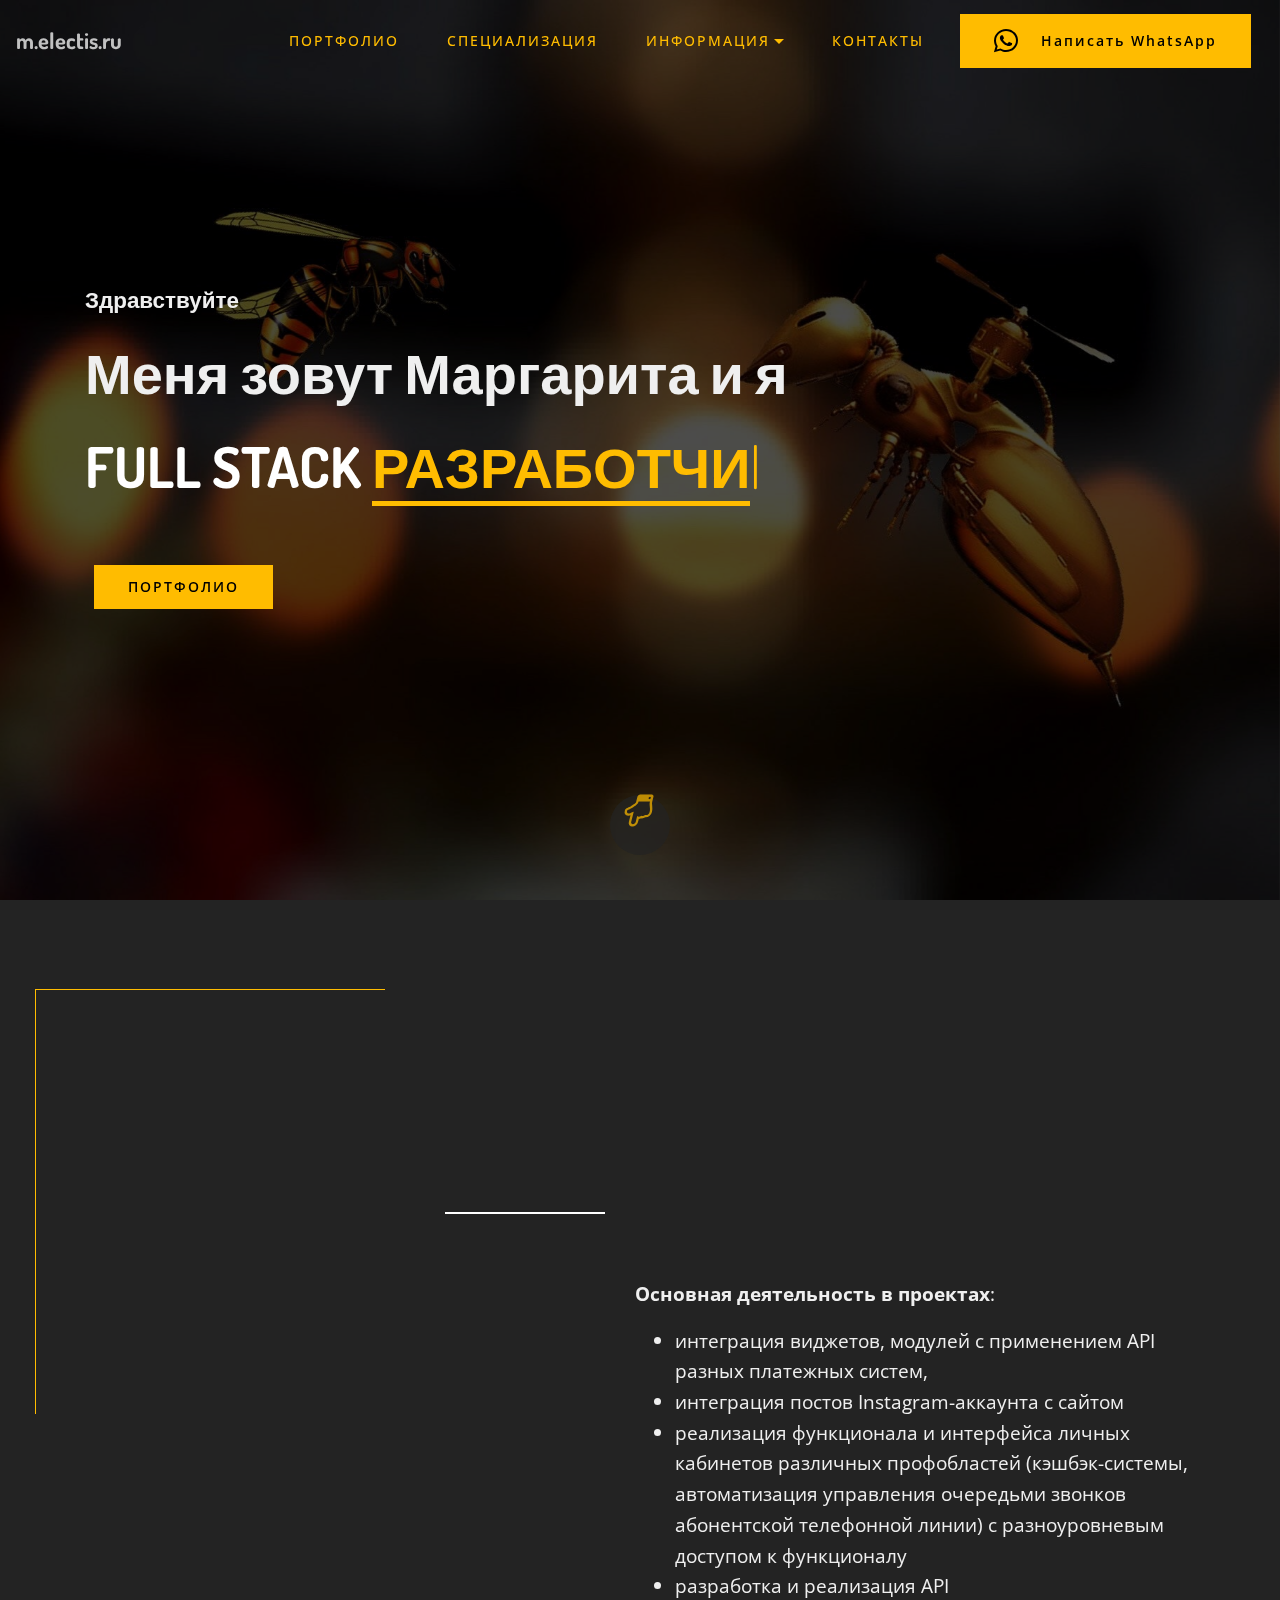
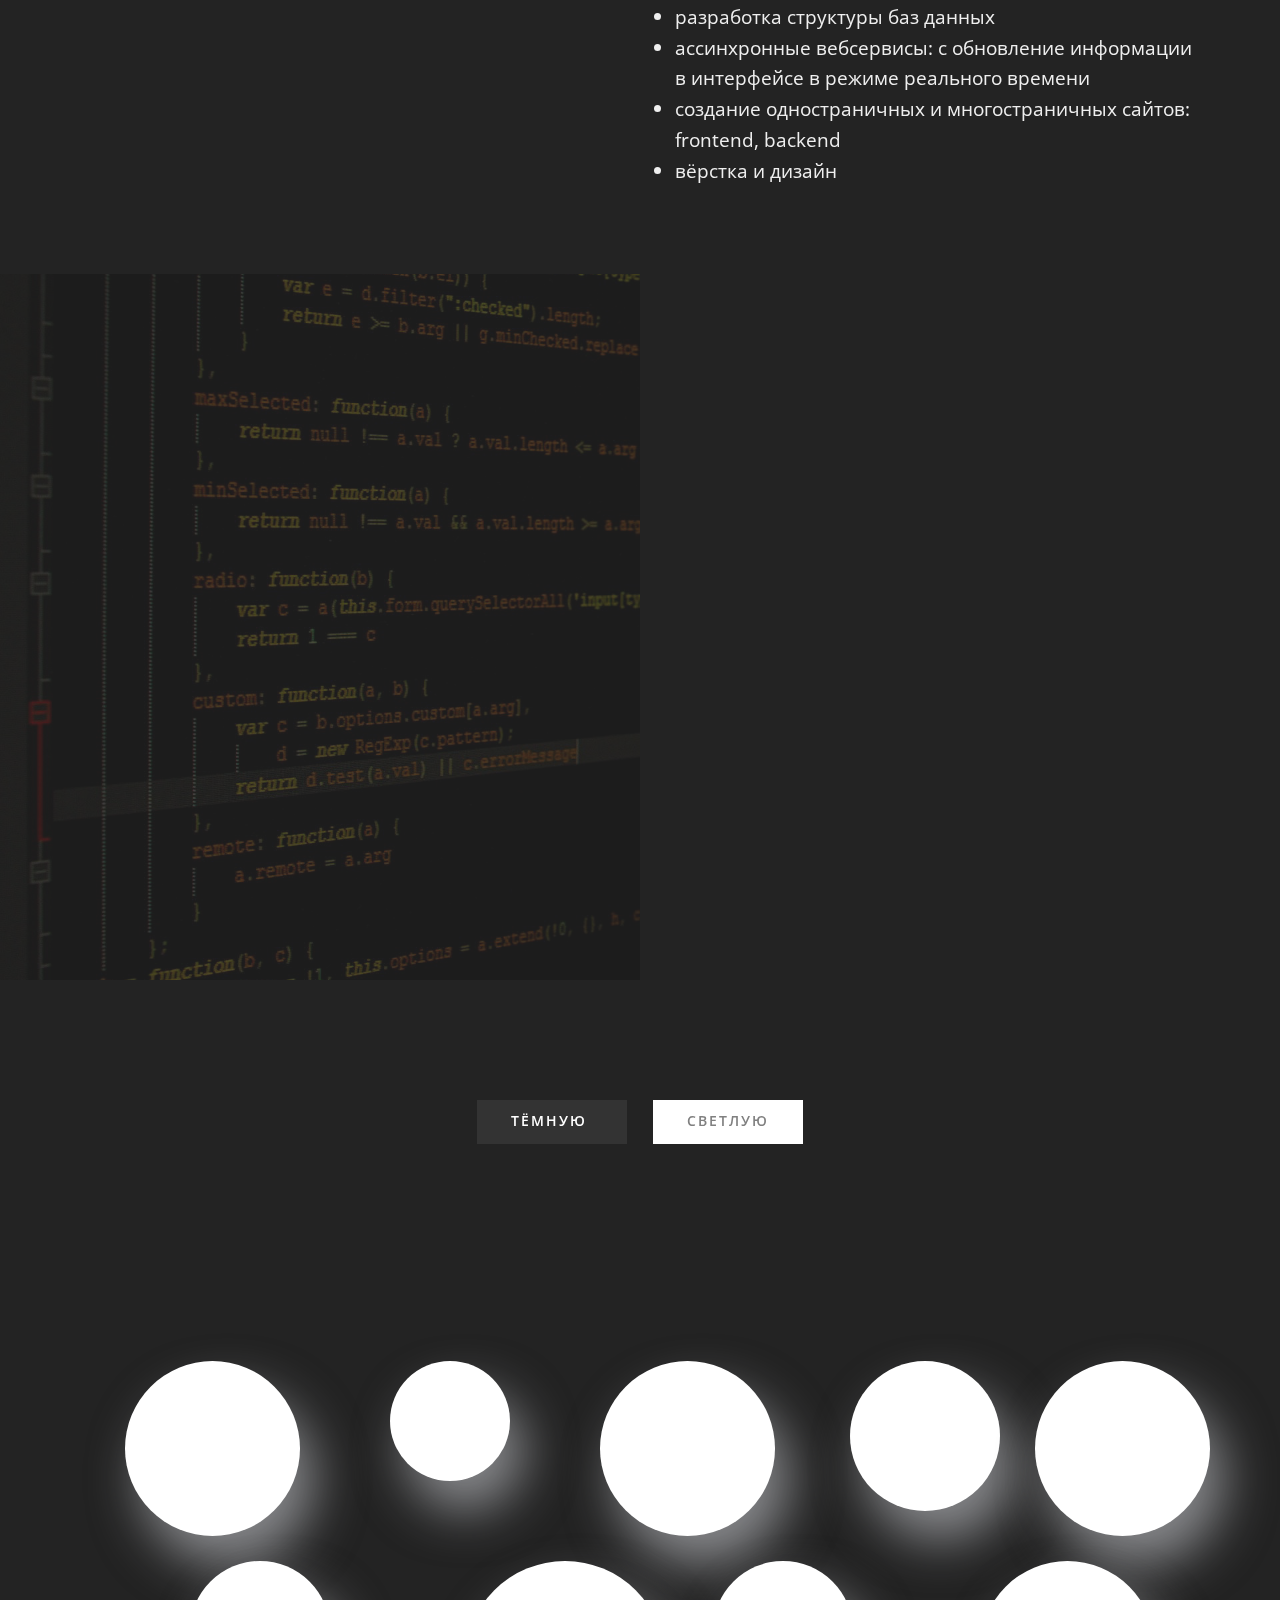
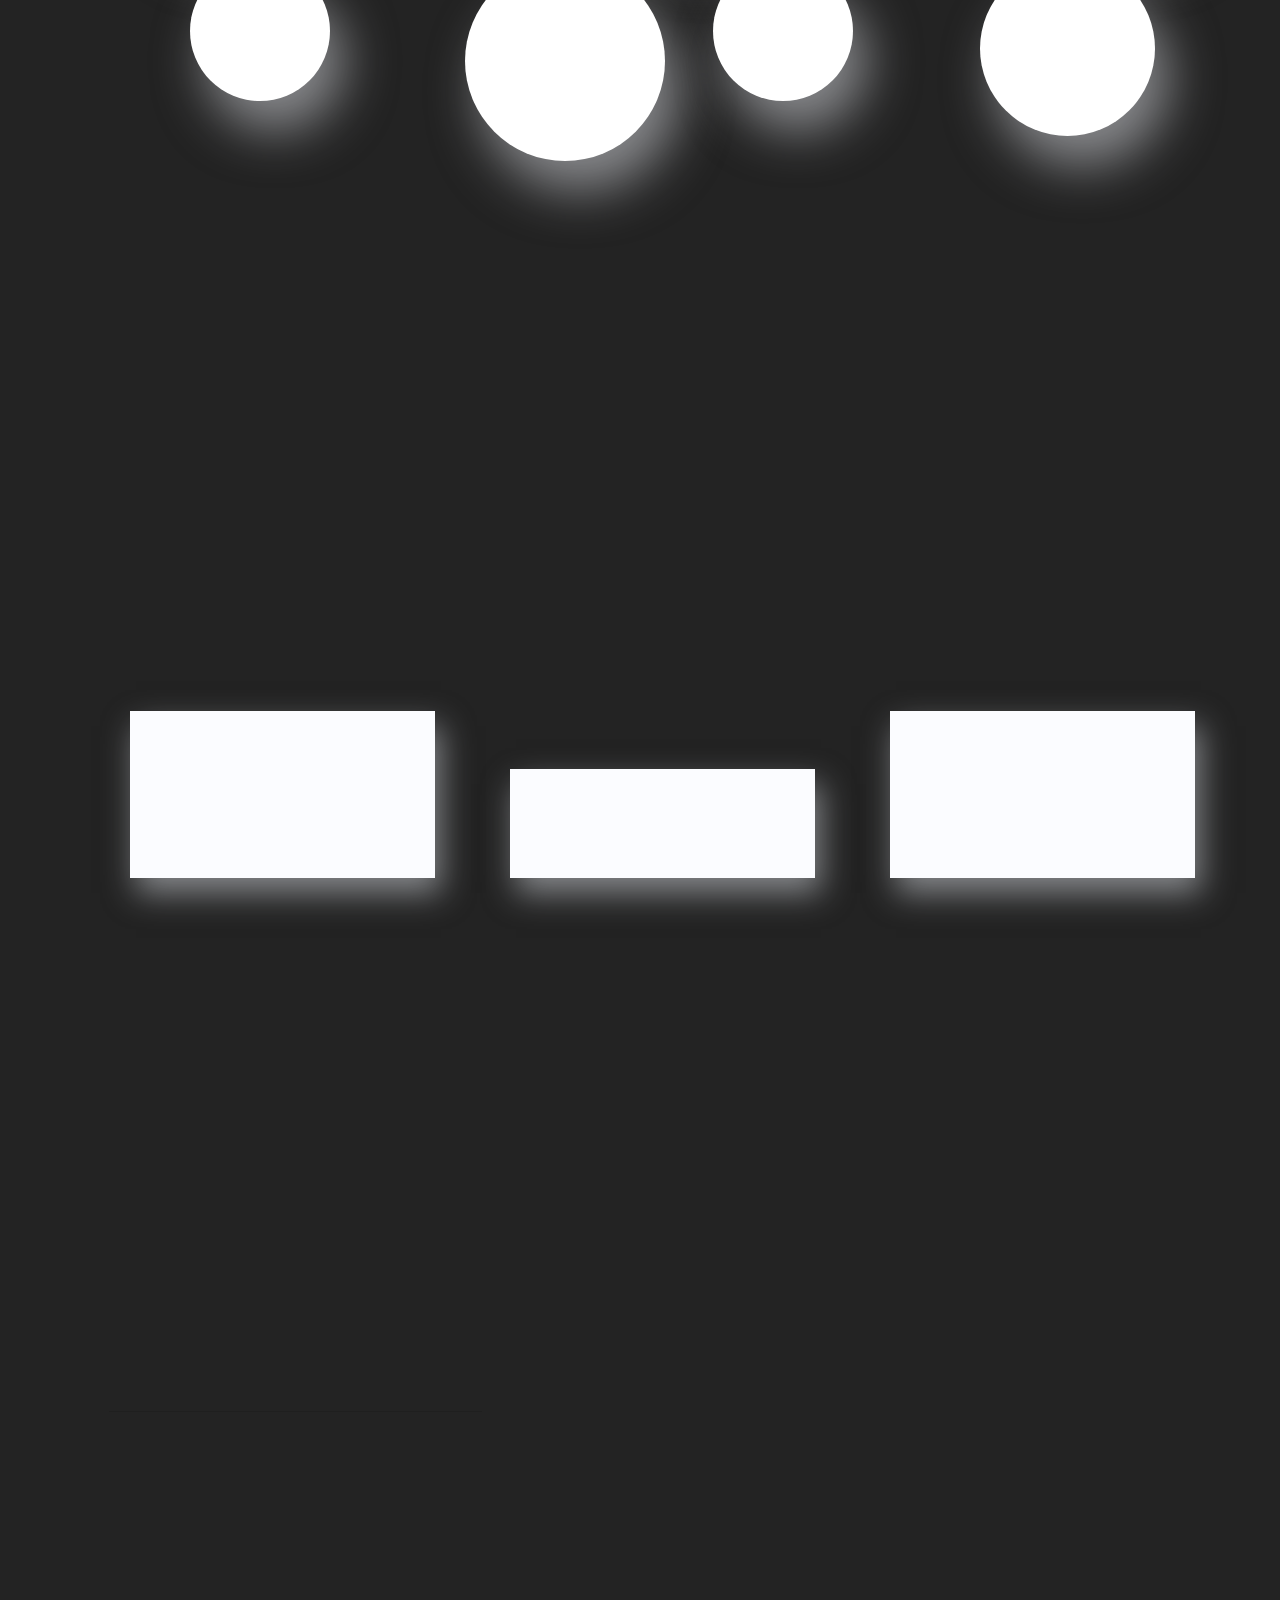
==== index.html @ 16011cd0 "minor fix" ====
<!DOCTYPE html>
<html  >
<head>
  
  <meta charset="UTF-8">
  <meta http-equiv="X-UA-Compatible" content="IE=edge">
  
  <meta name="viewport" content="width=device-width, initial-scale=1, minimum-scale=1">
  <link rel="shortcut icon" href="assets/images/favicon.png" type="image/x-icon">
  <meta name="description" content="разработка сайтов, backend, frontend, python программист, django программист, python разработчик, django разработчик">
  
  
  <title>m.electis.ru - Разработка сайтов</title>
  <link rel="stylesheet" href="assets/icons-mind/style.css">
  <link rel="stylesheet" href="assets/font-awesome/css/font-awesome.css">
  <link rel="stylesheet" href="assets/bootstrap-material-design-font/css/material.css">
  <link rel="stylesheet" href="assets/web/assets/mobirise-icons/mobirise-icons.css">
  <link rel="stylesheet" href="assets/tether/tether.min.css">
  <link rel="stylesheet" href="assets/bootstrap/css/bootstrap.min.css">
  <link rel="stylesheet" href="assets/bootstrap/css/bootstrap-grid.min.css">
  <link rel="stylesheet" href="assets/bootstrap/css/bootstrap-reboot.min.css">
  <link rel="stylesheet" href="assets/animatecss/animate.min.css">
  <link rel="stylesheet" href="assets/formstyler/jquery.formstyler.css">
  <link rel="stylesheet" href="assets/formstyler/jquery.formstyler.theme.css">
  <link rel="stylesheet" href="assets/datepicker/jquery.datetimepicker.min.css">
  <link rel="stylesheet" href="assets/socicon/css/styles.css">
  <link rel="stylesheet" href="assets/dropdown/css/style.css">
  <link rel="stylesheet" href="assets/theme/css/style.css">
  <link rel="stylesheet" href="assets/recaptcha.css">
  <link rel="preload" as="style" href="assets/mobirise/css/mbr-additional.css"><link rel="stylesheet" href="assets/mobirise/css/mbr-additional.css" type="text/css">
    <script src="cssjs/cookie_theme.js"></script>
  <link rel="stylesheet" href="cssjs/dark.css" id="theme-link" onload="get_cookie('theme-choice')">

  
  
  

</head>
<body id="body">
  <section class="menu cid-rzMrgNeUFf" once="menu" id="menu2-7">

    
    

    <nav class="navbar navbar-dropdown navbar-fixed-top navbar-expand-lg">
        <div class="navbar-brand">
<!--            <span class="navbar-logo">-->
<!--                <a href="#">-->
<!--                    <img src="assets/images/logo_me.png" alt="" style="height: 3.8rem;">-->
<!--                </a>-->
<!--            </span>-->
            <span class="navbar-caption-wrap"><a class="navbar-caption text-warning display-5" href="/">
                    m.electis.ru
                </a></span>
        </div>
        <button class="navbar-toggler" type="button" data-toggle="collapse" data-target="#navbarSupportedContent" aria-controls="navbarNavAltMarkup" aria-expanded="false" aria-label="Toggle navigation">
            <div class="hamburger">
                <span></span>
                <span></span>
                <span></span>
                <span></span>
            </div>
        </button>
      <div class="collapse navbar-collapse" id="navbarSupportedContent">
            <ul class="navbar-nav nav-dropdown" data-app-modern-menu="true"><li class="nav-item">
                    <a class="nav-link link display-4" href="/portfolio">ПОРТФОЛИО</a>
                </li>
                <li class="nav-item">
                    <a class="nav-link link display-4" href="/#info2-1c">СПЕЦИАЛИЗАЦИЯ</a>
                </li>
                <li class="nav-item dropdown">
                    <a class="nav-link link dropdown-toggle display-4" href="#" data-toggle="dropdown-submenu" aria-expanded="false">ИНФОРМАЦИЯ</a><div class="dropdown-menu"><a class="dropdown-item display-4" href="/#tabs2-1">О СЕБЕ</a><a class="dropdown-item display-4" href="/#clients2-e" aria-expanded="false">ТЕХНОЛОГИИ</a>
                </div>
                </li>
                <li class="nav-item"><a class="nav-link link display-4" href="/#form01-a">КОНТАКТЫ</a></li></ul>
            <div class="navbar-buttons mbr-section-btn"><a class="btn btn-md btn-primary display-4" href="https://api.whatsapp.com/send?phone=79619917703&amp;text=&amp;source=&amp;data=&amp;app_absent=" target="_blank"><span class="socicon socicon-whatsapp mbr-iconfont mbr-iconfont-btn"></span>Написать WhatsApp</a></div>
      </div>
    </nav>
</section>

<section class="extHeader cid-s3EJvcczS7 mbr-fullscreen mbr-parallax-background" id="extHeader36-19">

    

    <div class="mbr-overlay" style="opacity: 0.7; background-color: rgb(0, 0, 0);">
    </div>

    <div class="container mbr-white">
        <h2 class="mbr-section-subtitle mbr-fonts-style display-5 pb-3"><strong>
            Здравствуйте    
        </strong></h2>
        
        <h1 class="mbr-section-title mbr-fonts-style mbr-bold display-1 pb-2">Меня зовут Маргарита и я&nbsp;</h1>
        <div class="typed-text display-1">
            <span class="mbr-text pb-4 mbr-fonts-style mbr-bold display-1">
                FULL STACK
            </span>
            <span class="animated-element mbr-bold" data-word2="DEVELOPER" data-word1="РАЗРАБОТЧИК" data-word3="Lorem Ipsum" data-word4="Lorem Ipsum" data-word5="Lorem Ipsum" data-speed="50" data-words="2">
            </span>
        </div>
        <div class="mbr-section-btn pt-5"><a class="btn btn-lg btn-primary display-4" href="/portfolio">ПОРТФОЛИО</a></div>
    </div>
    <div class="mbr-arrow hidden-sm-down" aria-hidden="true">
        <a href="#next">
            <i class="fa fa-hand-o-down mbr-iconfont" media-simple="true"></i>
        </a>
    </div>
</section>

<section class="tabs2 cid-s052KJArV0" id="tabs2-1">

    

    

    <div class="container">
        <div class="inner__container">
               <h3 class="mbr-section-title mbr-medium mbr-fonts-style display-1">Немного о себе</h3>
                <div class="image">
                </div>
            <div class="tabs-container">
                <ul class="nav nav-tabs" role="tablist">
                    <li class="nav-item"><a class="nav-link mbr-fonts-style show active display-7" role="tab" data-toggle="tab" href="#tabs2-1_tab0" aria-selected="true">Опыт.</a></li>
                    <li class="nav-item"><a class="nav-link mbr-fonts-style show active display-7" role="tab" data-toggle="tab" href="#tabs2-1_tab1" aria-selected="true">Образование.
                        </a></li>

                    
                    
                </ul>
                <div class="tab-content">
                    <div id="tab1" class="tab-pane in active" role="tabpanel">
                        <div class="row">
                            <div class="col-md-12">
                                <p class="mbr-text mbr-fonts-style display-7"><strong>Основная деятельность в проектах</strong>:&nbsp;</p>
                                
                                <ul class="mbr-text mbr-fonts-style display-7">
                                    
                                <li>интеграция виджетов, модулей с применением API разных платежных систем,</li>
                                <li>интеграция постов Instagram-аккаунта с сайтом</li>
                                <li>реализация функционала и интерфейса личных кабинетов различных профобластей (кэшбэк-системы, автоматизация управления очередьми звонков абонентской телефонной линии) с разноуровневым доступом к функционалу</li>
                                <li>разработка и реализация API</li>
                                <li>разработка структуры баз данных</li>
                                <li>ассинхронные вебсервисы: с обновление информации в интерфейсе в режиме реального времени</li>
                                <li>создание одностраничных и многостраничных сайтов: frontend, backend</li>
                                <li>вёрстка и дизайн</li>
                                </ul>

                            </div>
                        </div>
                    </div>
                    <div id="tab2" class="tab-pane" role="tabpanel">
                        <div class="row">
                            <div class="col-md-12">
                                <p class="mbr-text  mbr-fonts-style display-7">Высшее техническое образование по направлению &nbsp;"Информационная безопасность автоматизированных систем" - магистр<br></p>
                            </div>
                        </div>
                    </div>
                </div>
            </div>
        </div>
    </div>
</section>

<section class="cid-s3ESEHhb6V" id="info2-1c">

    

    <div class="mbr-overlay" style="opacity: 0.8; background-color: rgb(35, 35, 35);">
    </div>

    <div class="container-fluid">
        <div class="row">
            <div class="first-col col-md-6">
                <div class="about-content">
                    <h2 class="mbr-section-title pb-3 align-left mbr-bold mbr-fonts-style mbr-white display-2"><font color="#efefef">КАК Я&nbsp;</font><span class="orange">РАБОТАЮ</span></h2>
                    
                    <p class="mbr-text mbr-black mbr-regular mbr-light mbr-fonts-style dark-hover display-7">
                        <span class="mdi-action-done mbr-iconfont my-2"></span>Внимательное отношение к требованиям заказчика<br>
                        <span class="mdi-action-done mbr-iconfont my-2"></span>Индивидуальный подход к каждому проекту
                        <br><span class="mdi-action-done mbr-iconfont my-2"></span>Предоставление результатов работы на каждом этапе реализации
                        <br><span class="mdi-action-done mbr-iconfont my-2"></span>Обеспечиваю реализацию быстрой загрузки данных - пользователям не придётся находиться в ожидании загрузки Вашего сайта или веб-сервиса
                        <br><span class="mdi-action-done mbr-iconfont my-2"></span>Мощное техническое оборудование, лицензионное ПО, что делает процесс работы более качественным и быстрым в реализации проектов<br>
                      </p>

                </div>
            </div>
            <div class="second-col col-md-6">
                <h2 class="mbr-section-title pb-3 align-left mbr-bold mbr-fonts-style theme-main-text mbr-white display-2">
                    МОЯ <span class="orange">СПЕЦИАЛИЗАЦИЯ</span></h2>
                
                <div class="row pt-2">
                    <div class="progress_elements col-md-12">
                         <div class="content-block">
                   
                    <p class="mbr-text mbr-black mbr-regular mbr-light theme-main-text mbr-fonts-style display-7">

                        Наполнение сайта функционалом: <br><span class="mdi-action-done mbr-iconfont"></span>виджеты<br>
                        <span class="mdi-action-done mbr-iconfont"></span>модули платёжных систем&nbsp; <br>
                        <span class="mdi-action-done mbr-iconfont"></span>интеграция с социальными сетями&nbsp; <br><br>

                        Создание полноценных адаптивных: <br><span class="mdi-action-done mbr-iconfont"></span>одностраничные сайты<br>
                        <span class="mdi-action-done mbr-iconfont"></span>многостраничные сайты&nbsp;<br>
<br>                        Создание: 
                        <br><span class="mdi-action-done mbr-iconfont"></span>систем управления данными (CMS)
<br><span class="mdi-action-done mbr-iconfont"></span>веб-сервисов
                        <br><span class="mdi-action-done mbr-iconfont"></span>клиент-серверных веб приложений<br>
                    </p>
                    
                </div>
            
                        
                    </div>    
                </div>
            </div>
        </div>
    </div>
</section>

<section class="cid-s0gXiWuSq5" id="info1-18">

    

    
    <div class="container text-center">
        <div class="row justify-content-center">
            <div class="col-md-8 section">
                <div class="section-title">
                    <h3 class="mbr-fonts-style mbr-section-title display-2"><strong>Вы предпочитаете тёмную или светлую тему?</strong></h3>
                </div>
            </div>
            
        </div>
    </div>
</section>

<section class="mbr-section content8 cid-s0gOvn8Wwg" id="content3-17">

    

    <div class="container">
        
        <div class="media-container-row title">
           
            <div class="col-12 col-md-8">
                <div class="mbr-section-btn align-center">
                    <span class="btn btn-black display-4" id="dark" onclick="ChangeTheme(this.id)">ТЁМНУЮ&nbsp;</span>
                    <span class="btn btn-white display-4" id="light" onclick="ChangeTheme(this.id)">СВЕТЛУЮ</span></div>
            </div>
        </div>
    </div>
</section>

<section class="clients2 cid-s05gIbCE5j" id="clients2-e">
  <!-- Block parameters controls (Blue "Gear" panel) -->
  
  <!-- End block parameters -->
  <div class="container">
    <div class="row justify-content-center">
      <div class="col-lg-12 title__block">
        
           <h3 class="mbr-section-title mbr-medium mbr-fonts-style display-2"><strong>СТЕК ИСПОЛЬЗУЕМЫХ ТЕХНОЛОГИЙ</strong></h3>
        </div>
        
          <div class="col-xl-3 col-lg-3 col-md-4 col-6">
              
              <div class="image175 image">
                
                  <img src="assets/images/80px-python-logo-notext.svg-80x80.png" class="mbr-temp" alt="" title=""> 
                  
              </div>
        </div>
          <div class="col-xl-2 col-lg-2 col-md-4 col-6">
           <div class="image120 image">
                <img src="assets/images/220px-django-logo.svg-200x69.png" class="mbr-temp" alt="" title=""> 
              </div>
        </div>
            <div class="col-xl-3 col-lg-3 col-md-4 col-6">
            <div class="image175 image">
                <img src="assets/images/220px-tornadowebserverlogo-200x50.png" class="mbr-temp" alt="" title=""> 
              </div>
        </div>
            <div class="col-xl-2 col-lg-2 col-md-4 col-6">
            <div class="image150 image">
                <img src="assets/images/maxresdefault-1-200x113.jpeg" class="mbr-temp" alt="" title=""> 
              </div>
        </div>
      <div class="col-xl-2 col-lg-2 col-md-4 col-6">
            <div class="image175 image">
                <img src="assets/images/DWOmMdeXUAAraL6.jpg" class="mbr-temp" alt="" title="">
          </div>
        </div>
        <div class="col-xl-4 col-lg-4 col-md-4 col-6">
            <div class="image140 image">
                <img src="assets/images/120px-html5-logo-and-wordmark.svg-120x120.png" class="mbr-temp" alt="" title=""> 
          </div>
        </div>
        <div class="col-xl-2 col-lg-2 col-md-4 col-6">
            <div class="image200 image">
                <img src="assets/images/logo-2582747-1920-200x200.png" class="mbr-temp" alt="" title=""> 
          </div>
        </div>
        <div class="col-xl-3 col-lg-3 col-md-4 col-6">
            <div class="image140 image">
                <img src="assets/images/220px-jquery-logo-text.svg-200x56.png" class="mbr-temp" alt="" title=""> 
          </div>
        </div>
        <div class="col-xl-3 col-lg-3 col-md-4 col-6">
            <div class="image175 image">
                <img src="assets/images/sql2-compressed-1-200x156.jpg" class="mbr-temp" alt="" title=""> 
          </div>
        </div>
      </div>
      </div>

</section>

<section class="cid-s3FTQxF6MM" id="info1-1k">

    

    
    <div class="container text-center">
        <div class="row justify-content-center">
            <div class="col-md-12 section">
                <div class="section-title">
                    <h3 class="mbr-fonts-style mbr-section-title display-2"><strong>МОИ &nbsp;РАБОТЫ</strong></h3>
                </div>
            </div>
            <div class="col-md-12 mbr-section-btn mt-3"><a href="/portfolio" class="btn btn-primary display-4">
                    <span class="mbri-preview mbr-iconfont mbr-iconfont-btn"></span>СМОТРЕТЬ ВСЕ</a></div>
        </div>
    </div>
</section>

<section class="team cid-s3FTzJ1kNG" id="team-1j">

    <div class="container">
        <div class="row" id="works_list"></div>
    </div>
</section>


<section class="form d-flex justify-content-center cid-s059k0HRDL" id="form01-a">
    
    
    <div class="container">

        <div class="row">
            <div class="col-lg-12">
                    <h2 class="mbr-fonts-style mb-4 mbr-regular align-center title display-2"><strong>КОНТАКТЫ</strong></h2>
                    <h3 class="mbr-fonts-style mb-4 mbr-regular align-center title display-5">Готова воплотить в реальность Вашу идею для сайта любой сложности или предложить свой вариант!</h3>
            </div>
            <div class="col-sm-12 col-lg-5 col-md-6">
                <div class="wrap px-4 pr-lg-5">
                    <h5 class="mbr-fonts-style pb-2 card-title mbr-regular align-left main-title display-5"></h5>
                    <p class="mbr-fonts-style pb-5 card-title mbr-regular align-left main-text display-7">Если Вы заинтересовались в создании сайта или у Вас появились вопросы<strong>:</strong><br><strong>звоните, пишите на почту или заполните форму обратной связи</strong>&nbsp;<br></p>
                    <div class="separator">
                        <span class="sep-holder">
                            <div class="sep-line">
                                <hr>
                            </div>
                        </span>
                    </div>
                    <h5 class="mbr-fonts-style pb-2 mbr-text mbr-regular align-left city display-7">
                        <span class="imind-email mbr-iconfont" style="color: rgb(255, 188, 0);"></span>
                        <strong><a href="mailto:me@electis.ru" class="hovercontact mb-2"><b>me@electis.ru</b></a> 
                        
                            </strong>
                        
                            <br>
                        
                        <span class="imind-smartphone-3 mbr-iconfont" style="color: rgb(255, 188, 0);"></span>
                            <a href="tel:+7-961-9917703" class="hovercontact"><strong>+7-961-991-7703</strong></a></h5>

                    <p class="mbr-fonts-style pb-1 mbr-text mbr-regular align-left contacts display-7"></p>
                </div>
            </div>
            <div class="col-sm-12 offset-lg-1 col-md-6 mbr-form" data-form-type="formoid">
<!--Formbuilder Form-->
<form action="https://mobirise.com/" method="POST" class="mbr-form form-with-styler" data-form-title="Form Name"><input type="hidden" name="email" data-form-email="true" value="0H0dQWGLBMr7PivkOskv5j+7NTld+LYFgO9q0fNujW316HPu0BFE/u9gjZEjuQW6m8A97Qe4VmFkqkWYx0e+8eNADVhUCTXx9zWQDCrIrJrViQuLhT5aB21WyWQT8U+t.4NzLvfxQkWVKern9qjH6yRXX+orhP1BJOwrv5e6Sf7joLPkWPN8xCRLB7Hb7YL3i3W8HOGZUeTzu27CIToD+yern5geei79IsrL6x/RgNLMsHa6O4SXGkxLpUR198Dj+">
<div class="form-row">
<div hidden="hidden" data-form-alert="" class="alert alert-success col-12">Ваше сообщение успешно отправлено!</div>
<div hidden="hidden" data-form-alert-danger="" class="alert alert-danger col-12">Oops...! Возникла проблема! Повторите попытку позднее</div>
</div>
<div class="dragArea form-row">
<div class="col-lg-12 col-md-12 col-sm-12 form-group" data-for="fio">
<input type="text" name="fio" placeholder="Ваше имя*" data-form-field="fio" required="required" class="form-control display-7" value="" id="fio-form01-a">
</div>
<div class="col-sm-12 form-group" data-for="phone">
<input type="tel" name="phone" placeholder="Контактный телефон*" data-form-field="phone" required="required" class="form-control display-7" value="" id="phone-form01-a">
</div>
<div data-for="email" class="col-sm-12 form-group">
<input type="email" name="email" placeholder="Email" data-form-field="email" class="form-control display-7" value="" id="email-form01-a">
</div>
<div data-for="message" class="col-sm-12 form-group">
<textarea name="message" placeholder="Ваше сообщение или вопрос*" data-form-field="message" required="required" class="form-control pt-4 display-7" id="message-form01-a"></textarea>
</div>
<div class="col-lg-12 col-md-12 col-sm-12 m-auto mbr-section-btn">
<button type="submit" class="btn btn-primary display-7">Отправить</button>
</div>
</div>
</form><!--Formbuilder Form-->
</div>
        </div>
</div></section>

<section once="footers" class="cid-s0bqShN94F" id="footer2-x">

    

    
       <div class="container-fluid text-center">
           <div class="row justify-content-center">
             <div class="col-md-6 col-sm-12">
                 <h3 class="inner-text mbr-fonts-style content-text display-7">
                    © Esina M.V. <a href="mailto:me@electis.ru">me@electis.ru</a> - All Rights Reserved.
                 </h3>
             </div>

    </div>
       </div>

</section>


  <script src="assets/web/assets/jquery/jquery.min.js"></script>
  <script src="assets/popper/popper.min.js"></script>
  <script src="assets/tether/tether.min.js"></script>
  <script src="assets/bootstrap/js/bootstrap.min.js"></script>
  <script src="assets/viewportchecker/jquery.viewportchecker.js"></script>
  <script src="assets/typed/typed.min.js"></script>
  <script src="assets/parallax/jarallax.min.js"></script>
  <script src="assets/mbr-tabs/mbr-tabs.js"></script>
  <script src="assets/bootstrapcarouselswipe/bootstrap-carousel-swipe.js"></script>
  <script src="assets/mbr-testimonials-slider/mbr-testimonials-slider.js"></script>
  <script src="assets/formstyler/jquery.formstyler.js"></script>
  <script src="assets/formstyler/jquery.formstyler.min.js"></script>
  <script src="assets/datepicker/jquery.datetimepicker.full.js"></script>
  <script src="assets/sociallikes/social-likes.js"></script>
  <script src="assets/smoothscroll/smooth-scroll.js"></script>
  <script src="assets/dropdown/js/nav-dropdown.js"></script>
  <script src="assets/dropdown/js/navbar-dropdown.js"></script>
  <script src="assets/touchswipe/jquery.touch-swipe.min.js"></script>
  <script src="assets/theme/js/script.js"></script>
  <script src="assets/formoid.min.js"></script>
  <script src="cssjs/switch_theme.js"></script>
  <script src="cssjs/portfolio.js"></script>

  <script>
    $(document).ready(
        form_list('works_list', 2)
    )
</script>

 <div id="scrollToTop" class="scrollToTop mbr-arrow-up"><a style="text-align: center;"><i class="mbr-arrow-up-icon mbr-arrow-up-icon-cm cm-icon cm-icon-smallarrow-up"></i></a></div>
    <input name="animation" type="hidden">
  
</body>
</html>
---- assets/icons-mind/style.css ----
@font-face {
	font-family: 'iconsMind';
	src:url('fonts/icon-mind.eot?-rdmvgc');
	src:url('fonts/icons-mind.eot?#iefix-rdmvgc') format('embedded-opentype'),
		url('fonts/icons-mind.woff?-rdmvgc') format('woff'),
		url('fonts/icons-mind.ttf?-rdmvgc') format('truetype'),
		url('fonts/icons-mind.svg?-rdmvgc#icons-mind') format('svg');
	font-weight: normal;
	font-style: normal;
}

[class^="imind-"], [class*=" imind-"] {
	font-family: 'iconsMind' !important;
	speak: none;
	font-style: normal;
	font-weight: normal;
	font-variant: normal;
	text-transform: none;
	line-height: 1;

	/* Better Font Rendering =========== */
	-webkit-font-smoothing: antialiased;
	-moz-osx-font-smoothing: grayscale;
}

.imind-a-z:before {
	content: "\e600";
}
.imind-aa:before {
	content: "\e601";
}
.imind-add-bag:before {
	content: "\e602";
}
.imind-add-basket:before {
	content: "\e603";
}
.imind-add-cart:before {
	content: "\e604";
}
.imind-add-file:before {
	content: "\e605";
}
.imind-add-spaceafterparagraph:before {
	content: "\e606";
}
.imind-add-spacebeforeparagraph:before {
	content: "\e607";
}
.imind-add-user:before {
	content: "\e608";
}
.imind-add-userstar:before {
	content: "\e609";
}
.imind-add-window:before {
	content: "\e60a";
}
.imind-add:before {
	content: "\e60b";
}
.imind-address-book:before {
	content: "\e60c";
}
.imind-address-book2:before {
	content: "\e60d";
}
.imind-administrator:before {
	content: "\e60e";
}
.imind-aerobics-2:before {
	content: "\e60f";
}
.imind-aerobics-3:before {
	content: "\e610";
}
.imind-aerobics:before {
	content: "\e611";
}
.imind-affiliate:before {
	content: "\e612";
}
.imind-aim:before {
	content: "\e613";
}
.imind-air-balloon:before {
	content: "\e614";
}
.imind-airbrush:before {
	content: "\e615";
}
.imind-airship:before {
	content: "\e616";
}
.imind-alarm-clock:before {
	content: "\e617";
}
.imind-alarm-clock2:before {
	content: "\e618";
}
.imind-alarm:before {
	content: "\e619";
}
.imind-alien-2:before {
	content: "\e61a";
}
.imind-alien:before {
	content: "\e61b";
}
.imind-aligator:before {
	content: "\e61c";
}
.imind-align-center:before {
	content: "\e61d";
}
.imind-align-justifyall:before {
	content: "\e61e";
}
.imind-align-justifycenter:before {
	content: "\e61f";
}
.imind-align-justifyleft:before {
	content: "\e620";
}
.imind-align-justifyright:before {
	content: "\e621";
}
.imind-align-left:before {
	content: "\e622";
}
.imind-align-right:before {
	content: "\e623";
}
.imind-alpha:before {
	content: "\e624";
}
.imind-ambulance:before {
	content: "\e625";
}
.imind-amx:before {
	content: "\e626";
}
.imind-anchor-2:before {
	content: "\e627";
}
.imind-anchor:before {
	content: "\e628";
}
.imind-android-store:before {
	content: "\e629";
}
.imind-android:before {
	content: "\e62a";
}
.imind-angel-smiley:before {
	content: "\e62b";
}
.imind-angel:before {
	content: "\e62c";
}
.imind-angry:before {
	content: "\e62d";
}
.imind-apple-bite:before {
	content: "\e62e";
}
.imind-apple-store:before {
	content: "\e62f";
}
.imind-apple:before {
	content: "\e630";
}
.imind-approved-window:before {
	content: "\e631";
}
.imind-aquarius-2:before {
	content: "\e632";
}
.imind-aquarius:before {
	content: "\e633";
}
.imind-archery-2:before {
	content: "\e634";
}
.imind-archery:before {
	content: "\e635";
}
.imind-argentina:before {
	content: "\e636";
}
.imind-aries-2:before {
	content: "\e637";
}
.imind-aries:before {
	content: "\e638";
}
.imind-army-key:before {
	content: "\e639";
}
.imind-arrow-around:before {
	content: "\e63a";
}
.imind-arrow-back3:before {
	content: "\e63b";
}
.imind-arrow-back:before {
	content: "\e63c";
}
.imind-arrow-back2:before {
	content: "\e63d";
}
.imind-arrow-barrier:before {
	content: "\e63e";
}
.imind-arrow-circle:before {
	content: "\e63f";
}
.imind-arrow-cross:before {
	content: "\e640";
}
.imind-arrow-down:before {
	content: "\e641";
}
.imind-arrow-down2:before {
	content: "\e642";
}
.imind-arrow-down3:before {
	content: "\e643";
}
.imind-arrow-downincircle:before {
	content: "\e644";
}
.imind-arrow-fork:before {
	content: "\e645";
}
.imind-arrow-forward:before {
	content: "\e646";
}
.imind-arrow-forward2:before {
	content: "\e647";
}
.imind-arrow-from:before {
	content: "\e648";
}
.imind-arrow-inside:before {
	content: "\e649";
}
.imind-arrow-inside45:before {
	content: "\e64a";
}
.imind-arrow-insidegap:before {
	content: "\e64b";
}
.imind-arrow-insidegap45:before {
	content: "\e64c";
}
.imind-arrow-into:before {
	content: "\e64d";
}
.imind-arrow-join:before {
	content: "\e64e";
}
.imind-arrow-junction:before {
	content: "\e64f";
}
.imind-arrow-left:before {
	content: "\e650";
}
.imind-arrow-left2:before {
	content: "\e651";
}
.imind-arrow-leftincircle:before {
	content: "\e652";
}
.imind-arrow-loop:before {
	content: "\e653";
}
.imind-arrow-merge:before {
	content: "\e654";
}
.imind-arrow-mix:before {
	content: "\e655";
}
.imind-arrow-next:before {
	content: "\e656";
}
.imind-arrow-outleft:before {
	content: "\e657";
}
.imind-arrow-outright:before {
	content: "\e658";
}
.imind-arrow-outside:before {
	content: "\e659";
}
.imind-arrow-outside45:before {
	content: "\e65a";
}
.imind-arrow-outsidegap:before {
	content: "\e65b";
}
.imind-arrow-outsidegap45:before {
	content: "\e65c";
}
.imind-arrow-over:before {
	content: "\e65d";
}
.imind-arrow-refresh:before {
	content: "\e65e";
}
.imind-arrow-refresh2:before {
	content: "\e65f";
}
.imind-arrow-right:before {
	content: "\e660";
}
.imind-arrow-right2:before {
	content: "\e661";
}
.imind-arrow-rightincircle:before {
	content: "\e662";
}
.imind-arrow-shuffle:before {
	content: "\e663";
}
.imind-arrow-squiggly:before {
	content: "\e664";
}
.imind-arrow-through:before {
	content: "\e665";
}
.imind-arrow-to:before {
	content: "\e666";
}
.imind-arrow-turnleft:before {
	content: "\e667";
}
.imind-arrow-turnright:before {
	content: "\e668";
}
.imind-arrow-up:before {
	content: "\e669";
}
.imind-arrow-up2:before {
	content: "\e66a";
}
.imind-arrow-up3:before {
	content: "\e66b";
}
.imind-arrow-upincircle:before {
	content: "\e66c";
}
.imind-arrow-xleft:before {
	content: "\e66d";
}
.imind-arrow-xright:before {
	content: "\e66e";
}
.imind-ask:before {
	content: "\e66f";
}
.imind-assistant:before {
	content: "\e670";
}
.imind-astronaut:before {
	content: "\e671";
}
.imind-at-sign:before {
	content: "\e672";
}
.imind-atm:before {
	content: "\e673";
}
.imind-atom:before {
	content: "\e674";
}
.imind-audio:before {
	content: "\e675";
}
.imind-auto-flash:before {
	content: "\e676";
}
.imind-autumn:before {
	content: "\e677";
}
.imind-baby-clothes:before {
	content: "\e678";
}
.imind-baby-clothes2:before {
	content: "\e679";
}
.imind-baby-cry:before {
	content: "\e67a";
}
.imind-baby:before {
	content: "\e67b";
}
.imind-back2:before {
	content: "\e67c";
}
.imind-back-media:before {
	content: "\e67d";
}
.imind-back-music:before {
	content: "\e67e";
}
.imind-back:before {
	content: "\e67f";
}
.imind-background:before {
	content: "\e680";
}
.imind-bacteria:before {
	content: "\e681";
}
.imind-bag-coins:before {
	content: "\e682";
}
.imind-bag-items:before {
	content: "\e683";
}
.imind-bag-quantity:before {
	content: "\e684";
}
.imind-bag:before {
	content: "\e685";
}
.imind-bakelite:before {
	content: "\e686";
}
.imind-ballet-shoes:before {
	content: "\e687";
}
.imind-balloon:before {
	content: "\e688";
}
.imind-banana:before {
	content: "\e689";
}
.imind-band-aid:before {
	content: "\e68a";
}
.imind-bank:before {
	content: "\e68b";
}
.imind-bar-chart:before {
	content: "\e68c";
}
.imind-bar-chart2:before {
	content: "\e68d";
}
.imind-bar-chart3:before {
	content: "\e68e";
}
.imind-bar-chart4:before {
	content: "\e68f";
}
.imind-bar-chart5:before {
	content: "\e690";
}
.imind-bar-code:before {
	content: "\e691";
}
.imind-barricade-2:before {
	content: "\e692";
}
.imind-barricade:before {
	content: "\e693";
}
.imind-baseball:before {
	content: "\e694";
}
.imind-basket-ball:before {
	content: "\e695";
}
.imind-basket-coins:before {
	content: "\e696";
}
.imind-basket-items:before {
	content: "\e697";
}
.imind-basket-quantity:before {
	content: "\e698";
}
.imind-bat-2:before {
	content: "\e699";
}
.imind-bat:before {
	content: "\e69a";
}
.imind-bathrobe:before {
	content: "\e69b";
}
.imind-batman-mask:before {
	content: "\e69c";
}
.imind-battery-0:before {
	content: "\e69d";
}
.imind-battery-25:before {
	content: "\e69e";
}
.imind-battery-50:before {
	content: "\e69f";
}
.imind-battery-75:before {
	content: "\e6a0";
}
.imind-battery-100:before {
	content: "\e6a1";
}
.imind-battery-charge:before {
	content: "\e6a2";
}
.imind-bear:before {
	content: "\e6a3";
}
.imind-beard-2:before {
	content: "\e6a4";
}
.imind-beard-3:before {
	content: "\e6a5";
}
.imind-beard:before {
	content: "\e6a6";
}
.imind-bebo:before {
	content: "\e6a7";
}
.imind-bee:before {
	content: "\e6a8";
}
.imind-beer-glass:before {
	content: "\e6a9";
}
.imind-beer:before {
	content: "\e6aa";
}
.imind-bell-2:before {
	content: "\e6ab";
}
.imind-bell:before {
	content: "\e6ac";
}
.imind-belt-2:before {
	content: "\e6ad";
}
.imind-belt-3:before {
	content: "\e6ae";
}
.imind-belt:before {
	content: "\e6af";
}
.imind-berlin-tower:before {
	content: "\e6b0";
}
.imind-beta:before {
	content: "\e6b1";
}
.imind-betvibes:before {
	content: "\e6b2";
}
.imind-bicycle-2:before {
	content: "\e6b3";
}
.imind-bicycle-3:before {
	content: "\e6b4";
}
.imind-bicycle:before {
	content: "\e6b5";
}
.imind-big-bang:before {
	content: "\e6b6";
}
.imind-big-data:before {
	content: "\e6b7";
}
.imind-bike-helmet:before {
	content: "\e6b8";
}
.imind-bikini:before {
	content: "\e6b9";
}
.imind-bilk-bottle2:before {
	content: "\e6ba";
}
.imind-billing:before {
	content: "\e6bb";
}
.imind-bing:before {
	content: "\e6bc";
}
.imind-binocular:before {
	content: "\e6bd";
}
.imind-bio-hazard:before {
	content: "\e6be";
}
.imind-biotech:before {
	content: "\e6bf";
}
.imind-bird-deliveringletter:before {
	content: "\e6c0";
}
.imind-bird:before {
	content: "\e6c1";
}
.imind-birthday-cake:before {
	content: "\e6c2";
}
.imind-bisexual:before {
	content: "\e6c3";
}
.imind-bishop:before {
	content: "\e6c4";
}
.imind-bitcoin:before {
	content: "\e6c5";
}
.imind-black-cat:before {
	content: "\e6c6";
}
.imind-blackboard:before {
	content: "\e6c7";
}
.imind-blinklist:before {
	content: "\e6c8";
}
.imind-block-cloud:before {
	content: "\e6c9";
}
.imind-block-window:before {
	content: "\e6ca";
}
.imind-blogger:before {
	content: "\e6cb";
}
.imind-blood:before {
	content: "\e6cc";
}
.imind-blouse:before {
	content: "\e6cd";
}
.imind-blueprint:before {
	content: "\e6ce";
}
.imind-board:before {
	content: "\e6cf";
}
.imind-bodybuilding:before {
	content: "\e6d0";
}
.imind-bold-text:before {
	content: "\e6d1";
}
.imind-bone:before {
	content: "\e6d2";
}
.imind-bones:before {
	content: "\e6d3";
}
.imind-book:before {
	content: "\e6d4";
}
.imind-bookmark:before {
	content: "\e6d5";
}
.imind-books-2:before {
	content: "\e6d6";
}
.imind-books:before {
	content: "\e6d7";
}
.imind-boom:before {
	content: "\e6d8";
}
.imind-boot-2:before {
	content: "\e6d9";
}
.imind-boot:before {
	content: "\e6da";
}
.imind-bottom-totop:before {
	content: "\e6db";
}
.imind-bow-2:before {
	content: "\e6dc";
}
.imind-bow-3:before {
	content: "\e6dd";
}
.imind-bow-4:before {
	content: "\e6de";
}
.imind-bow-5:before {
	content: "\e6df";
}
.imind-bow-6:before {
	content: "\e6e0";
}
.imind-bow:before {
	content: "\e6e1";
}
.imind-bowling-2:before {
	content: "\e6e2";
}
.imind-bowling:before {
	content: "\e6e3";
}
.imind-box2:before {
	content: "\e6e4";
}
.imind-box-close:before {
	content: "\e6e5";
}
.imind-box-full:before {
	content: "\e6e6";
}
.imind-box-open:before {
	content: "\e6e7";
}
.imind-box-withfolders:before {
	content: "\e6e8";
}
.imind-box:before {
	content: "\e6e9";
}
.imind-boy:before {
	content: "\e6ea";
}
.imind-bra:before {
	content: "\e6eb";
}
.imind-brain-2:before {
	content: "\e6ec";
}
.imind-brain-3:before {
	content: "\e6ed";
}
.imind-brain:before {
	content: "\e6ee";
}
.imind-brazil:before {
	content: "\e6ef";
}
.imind-bread-2:before {
	content: "\e6f0";
}
.imind-bread:before {
	content: "\e6f1";
}
.imind-bridge:before {
	content: "\e6f2";
}
.imind-brightkite:before {
	content: "\e6f3";
}
.imind-broke-link2:before {
	content: "\e6f4";
}
.imind-broken-link:before {
	content: "\e6f5";
}
.imind-broom:before {
	content: "\e6f6";
}
.imind-brush:before {
	content: "\e6f7";
}
.imind-bucket:before {
	content: "\e6f8";
}
.imind-bug:before {
	content: "\e6f9";
}
.imind-building:before {
	content: "\e6fa";
}
.imind-bulleted-list:before {
	content: "\e6fb";
}
.imind-bus-2:before {
	content: "\e6fc";
}
.imind-bus:before {
	content: "\e6fd";
}
.imind-business-man:before {
	content: "\e6fe";
}
.imind-business-manwoman:before {
	content: "\e6ff";
}
.imind-business-mens:before {
	content: "\e700";
}
.imind-business-woman:before {
	content: "\e701";
}
.imind-butterfly:before {
	content: "\e702";
}
.imind-button:before {
	content: "\e703";
}
.imind-cable-car:before {
	content: "\e704";
}
.imind-cake:before {
	content: "\e705";
}
.imind-calculator-2:before {
	content: "\e706";
}
.imind-calculator-3:before {
	content: "\e707";
}
.imind-calculator:before {
	content: "\e708";
}
.imind-calendar-2:before {
	content: "\e709";
}
.imind-calendar-3:before {
	content: "\e70a";
}
.imind-calendar-4:before {
	content: "\e70b";
}
.imind-calendar-clock:before {
	content: "\e70c";
}
.imind-calendar:before {
	content: "\e70d";
}
.imind-camel:before {
	content: "\e70e";
}
.imind-camera-2:before {
	content: "\e70f";
}
.imind-camera-3:before {
	content: "\e710";
}
.imind-camera-4:before {
	content: "\e711";
}
.imind-camera-5:before {
	content: "\e712";
}
.imind-camera-back:before {
	content: "\e713";
}
.imind-camera:before {
	content: "\e714";
}
.imind-can-2:before {
	content: "\e715";
}
.imind-can:before {
	content: "\e716";
}
.imind-canada:before {
	content: "\e717";
}
.imind-cancer-2:before {
	content: "\e718";
}
.imind-cancer-3:before {
	content: "\e719";
}
.imind-cancer:before {
	content: "\e71a";
}
.imind-candle:before {
	content: "\e71b";
}
.imind-candy-cane:before {
	content: "\e71c";
}
.imind-candy:before {
	content: "\e71d";
}
.imind-cannon:before {
	content: "\e71e";
}
.imind-cap-2:before {
	content: "\e71f";
}
.imind-cap-3:before {
	content: "\e720";
}
.imind-cap-smiley:before {
	content: "\e721";
}
.imind-cap:before {
	content: "\e722";
}
.imind-capricorn-2:before {
	content: "\e723";
}
.imind-capricorn:before {
	content: "\e724";
}
.imind-car-2:before {
	content: "\e725";
}
.imind-car-3:before {
	content: "\e726";
}
.imind-car-coins:before {
	content: "\e727";
}
.imind-car-items:before {
	content: "\e728";
}
.imind-car-wheel:before {
	content: "\e729";
}
.imind-car:before {
	content: "\e72a";
}
.imind-cardigan:before {
	content: "\e72b";
}
.imind-cardiovascular:before {
	content: "\e72c";
}
.imind-cart-quantity:before {
	content: "\e72d";
}
.imind-casette-tape:before {
	content: "\e72e";
}
.imind-cash-register:before {
	content: "\e72f";
}
.imind-cash-register2:before {
	content: "\e730";
}
.imind-castle:before {
	content: "\e731";
}
.imind-cat:before {
	content: "\e732";
}
.imind-cathedral:before {
	content: "\e733";
}
.imind-cauldron:before {
	content: "\e734";
}
.imind-cd-2:before {
	content: "\e735";
}
.imind-cd-cover:before {
	content: "\e736";
}
.imind-cd:before {
	content: "\e737";
}
.imind-cello:before {
	content: "\e738";
}
.imind-celsius:before {
	content: "\e739";
}
.imind-chacked-flag:before {
	content: "\e73a";
}
.imind-chair:before {
	content: "\e73b";
}
.imind-charger:before {
	content: "\e73c";
}
.imind-check-2:before {
	content: "\e73d";
}
.imind-check:before {
	content: "\e73e";
}
.imind-checked-user:before {
	content: "\e73f";
}
.imind-checkmate:before {
	content: "\e740";
}
.imind-checkout-bag:before {
	content: "\e741";
}
.imind-checkout-basket:before {
	content: "\e742";
}
.imind-checkout:before {
	content: "\e743";
}
.imind-cheese:before {
	content: "\e744";
}
.imind-cheetah:before {
	content: "\e745";
}
.imind-chef-hat:before {
	content: "\e746";
}
.imind-chef-hat2:before {
	content: "\e747";
}
.imind-chef:before {
	content: "\e748";
}
.imind-chemical-2:before {
	content: "\e749";
}
.imind-chemical-3:before {
	content: "\e74a";
}
.imind-chemical-4:before {
	content: "\e74b";
}
.imind-chemical-5:before {
	content: "\e74c";
}
.imind-chemical:before {
	content: "\e74d";
}
.imind-chess-board:before {
	content: "\e74e";
}
.imind-chess:before {
	content: "\e74f";
}
.imind-chicken:before {
	content: "\e750";
}
.imind-chile:before {
	content: "\e751";
}
.imind-chimney:before {
	content: "\e752";
}
.imind-china:before {
	content: "\e753";
}
.imind-chinese-temple:before {
	content: "\e754";
}
.imind-chip:before {
	content: "\e755";
}
.imind-chopsticks-2:before {
	content: "\e756";
}
.imind-chopsticks:before {
	content: "\e757";
}
.imind-christmas-ball:before {
	content: "\e758";
}
.imind-christmas-bell:before {
	content: "\e759";
}
.imind-christmas-candle:before {
	content: "\e75a";
}
.imind-christmas-hat:before {
	content: "\e75b";
}
.imind-christmas-sleigh:before {
	content: "\e75c";
}
.imind-christmas-snowman:before {
	content: "\e75d";
}
.imind-christmas-sock:before {
	content: "\e75e";
}
.imind-christmas-tree:before {
	content: "\e75f";
}
.imind-christmas:before {
	content: "\e760";
}
.imind-chrome:before {
	content: "\e761";
}
.imind-chrysler-building:before {
	content: "\e762";
}
.imind-cinema:before {
	content: "\e763";
}
.imind-circular-point:before {
	content: "\e764";
}
.imind-city-hall:before {
	content: "\e765";
}
.imind-clamp:before {
	content: "\e766";
}
.imind-clapperboard-close:before {
	content: "\e767";
}
.imind-clapperboard-open:before {
	content: "\e768";
}
.imind-claps:before {
	content: "\e769";
}
.imind-clef:before {
	content: "\e76a";
}
.imind-clinic:before {
	content: "\e76b";
}
.imind-clock-2:before {
	content: "\e76c";
}
.imind-clock-3:before {
	content: "\e76d";
}
.imind-clock-4:before {
	content: "\e76e";
}
.imind-clock-back:before {
	content: "\e76f";
}
.imind-clock-forward:before {
	content: "\e770";
}
.imind-clock:before {
	content: "\e771";
}
.imind-close-window:before {
	content: "\e772";
}
.imind-close:before {
	content: "\e773";
}
.imind-clothing-store:before {
	content: "\e774";
}
.imind-cloud--:before {
	content: "\e775";
}
.imind-cloud-:before {
	content: "\e776";
}
.imind-cloud-camera:before {
	content: "\e777";
}
.imind-cloud-computer:before {
	content: "\e778";
}
.imind-cloud-email:before {
	content: "\e779";
}
.imind-cloud-hail:before {
	content: "\e77a";
}
.imind-cloud-laptop:before {
	content: "\e77b";
}
.imind-cloud-lock:before {
	content: "\e77c";
}
.imind-cloud-moon:before {
	content: "\e77d";
}
.imind-cloud-music:before {
	content: "\e77e";
}
.imind-cloud-picture:before {
	content: "\e77f";
}
.imind-cloud-rain:before {
	content: "\e780";
}
.imind-cloud-remove:before {
	content: "\e781";
}
.imind-cloud-secure:before {
	content: "\e782";
}
.imind-cloud-settings:before {
	content: "\e783";
}
.imind-cloud-smartphone:before {
	content: "\e784";
}
.imind-cloud-snow:before {
	content: "\e785";
}
.imind-cloud-sun:before {
	content: "\e786";
}
.imind-cloud-tablet:before {
	content: "\e787";
}
.imind-cloud-video:before {
	content: "\e788";
}
.imind-cloud-weather:before {
	content: "\e789";
}
.imind-cloud:before {
	content: "\e78a";
}
.imind-clouds-weather:before {
	content: "\e78b";
}
.imind-clouds:before {
	content: "\e78c";
}
.imind-clown:before {
	content: "\e78d";
}
.imind-cmyk:before {
	content: "\e78e";
}
.imind-coat:before {
	content: "\e78f";
}
.imind-cocktail:before {
	content: "\e790";
}
.imind-coconut:before {
	content: "\e791";
}
.imind-code-window:before {
	content: "\e792";
}
.imind-coding:before {
	content: "\e793";
}
.imind-coffee-2:before {
	content: "\e794";
}
.imind-coffee-bean:before {
	content: "\e795";
}
.imind-coffee-machine:before {
	content: "\e796";
}
.imind-coffee-togo:before {
	content: "\e797";
}
.imind-coffee:before {
	content: "\e798";
}
.imind-coffin:before {
	content: "\e799";
}
.imind-coin:before {
	content: "\e79a";
}
.imind-coins-2:before {
	content: "\e79b";
}
.imind-coins-3:before {
	content: "\e79c";
}
.imind-coins:before {
	content: "\e79d";
}
.imind-colombia:before {
	content: "\e79e";
}
.imind-colosseum:before {
	content: "\e79f";
}
.imind-column-2:before {
	content: "\e7a0";
}
.imind-column-3:before {
	content: "\e7a1";
}
.imind-column:before {
	content: "\e7a2";
}
.imind-comb-2:before {
	content: "\e7a3";
}
.imind-comb:before {
	content: "\e7a4";
}
.imind-communication-tower:before {
	content: "\e7a5";
}
.imind-communication-tower2:before {
	content: "\e7a6";
}
.imind-compass-2:before {
	content: "\e7a7";
}
.imind-compass-3:before {
	content: "\e7a8";
}
.imind-compass-4:before {
	content: "\e7a9";
}
.imind-compass-rose:before {
	content: "\e7aa";
}
.imind-compass:before {
	content: "\e7ab";
}
.imind-computer-2:before {
	content: "\e7ac";
}
.imind-computer-3:before {
	content: "\e7ad";
}
.imind-computer-secure:before {
	content: "\e7ae";
}
.imind-computer:before {
	content: "\e7af";
}
.imind-conference:before {
	content: "\e7b0";
}
.imind-confused:before {
	content: "\e7b1";
}
.imind-conservation:before {
	content: "\e7b2";
}
.imind-consulting:before {
	content: "\e7b3";
}
.imind-contrast:before {
	content: "\e7b4";
}
.imind-control-2:before {
	content: "\e7b5";
}
.imind-control:before {
	content: "\e7b6";
}
.imind-cookie-man:before {
	content: "\e7b7";
}
.imind-cookies:before {
	content: "\e7b8";
}
.imind-cool-guy:before {
	content: "\e7b9";
}
.imind-cool:before {
	content: "\e7ba";
}
.imind-copyright:before {
	content: "\e7bb";
}
.imind-costume:before {
	content: "\e7bc";
}
.imind-couple-sign:before {
	content: "\e7bd";
}
.imind-cow:before {
	content: "\e7be";
}
.imind-cpu:before {
	content: "\e7bf";
}
.imind-crane:before {
	content: "\e7c0";
}
.imind-cranium:before {
	content: "\e7c1";
}
.imind-credit-card:before {
	content: "\e7c2";
}
.imind-credit-card2:before {
	content: "\e7c3";
}
.imind-credit-card3:before {
	content: "\e7c4";
}
.imind-cricket:before {
	content: "\e7c5";
}
.imind-criminal:before {
	content: "\e7c6";
}
.imind-croissant:before {
	content: "\e7c7";
}
.imind-crop-2:before {
	content: "\e7c8";
}
.imind-crop-3:before {
	content: "\e7c9";
}
.imind-crown-2:before {
	content: "\e7ca";
}
.imind-crown:before {
	content: "\e7cb";
}
.imind-crying:before {
	content: "\e7cc";
}
.imind-cube-molecule:before {
	content: "\e7cd";
}
.imind-cube-molecule2:before {
	content: "\e7ce";
}
.imind-cupcake:before {
	content: "\e7cf";
}
.imind-cursor-click:before {
	content: "\e7d0";
}
.imind-cursor-click2:before {
	content: "\e7d1";
}
.imind-cursor-move:before {
	content: "\e7d2";
}
.imind-cursor-move2:before {
	content: "\e7d3";
}
.imind-cursor-select:before {
	content: "\e7d4";
}
.imind-cursor:before {
	content: "\e7d5";
}
.imind-d-eyeglasses:before {
	content: "\e7d6";
}
.imind-d-eyeglasses2:before {
	content: "\e7d7";
}
.imind-dam:before {
	content: "\e7d8";
}
.imind-danemark:before {
	content: "\e7d9";
}
.imind-danger-2:before {
	content: "\e7da";
}
.imind-danger:before {
	content: "\e7db";
}
.imind-dashboard:before {
	content: "\e7dc";
}
.imind-data-backup:before {
	content: "\e7dd";
}
.imind-data-block:before {
	content: "\e7de";
}
.imind-data-center:before {
	content: "\e7df";
}
.imind-data-clock:before {
	content: "\e7e0";
}
.imind-data-cloud:before {
	content: "\e7e1";
}
.imind-data-compress:before {
	content: "\e7e2";
}
.imind-data-copy:before {
	content: "\e7e3";
}
.imind-data-download:before {
	content: "\e7e4";
}
.imind-data-financial:before {
	content: "\e7e5";
}
.imind-data-key:before {
	content: "\e7e6";
}
.imind-data-lock:before {
	content: "\e7e7";
}
.imind-data-network:before {
	content: "\e7e8";
}
.imind-data-password:before {
	content: "\e7e9";
}
.imind-data-power:before {
	content: "\e7ea";
}
.imind-data-refresh:before {
	content: "\e7eb";
}
.imind-data-save:before {
	content: "\e7ec";
}
.imind-data-search:before {
	content: "\e7ed";
}
.imind-data-security:before {
	content: "\e7ee";
}
.imind-data-settings:before {
	content: "\e7ef";
}
.imind-data-sharing:before {
	content: "\e7f0";
}
.imind-data-shield:before {
	content: "\e7f1";
}
.imind-data-signal:before {
	content: "\e7f2";
}
.imind-data-storage:before {
	content: "\e7f3";
}
.imind-data-stream:before {
	content: "\e7f4";
}
.imind-data-transfer:before {
	content: "\e7f5";
}
.imind-data-unlock:before {
	content: "\e7f6";
}
.imind-data-upload:before {
	content: "\e7f7";
}
.imind-data-yes:before {
	content: "\e7f8";
}
.imind-data:before {
	content: "\e7f9";
}
.imind-david-star:before {
	content: "\e7fa";
}
.imind-daylight:before {
	content: "\e7fb";
}
.imind-death:before {
	content: "\e7fc";
}
.imind-debian:before {
	content: "\e7fd";
}
.imind-dec:before {
	content: "\e7fe";
}
.imind-decrase-inedit:before {
	content: "\e7ff";
}
.imind-deer-2:before {
	content: "\e800";
}
.imind-deer:before {
	content: "\e801";
}
.imind-delete-file:before {
	content: "\e802";
}
.imind-delete-window:before {
	content: "\e803";
}
.imind-delicious:before {
	content: "\e804";
}
.imind-depression:before {
	content: "\e805";
}
.imind-deviantart:before {
	content: "\e806";
}
.imind-device-syncwithcloud:before {
	content: "\e807";
}
.imind-diamond:before {
	content: "\e808";
}
.imind-dice-2:before {
	content: "\e809";
}
.imind-dice:before {
	content: "\e80a";
}
.imind-digg:before {
	content: "\e80b";
}
.imind-digital-drawing:before {
	content: "\e80c";
}
.imind-diigo:before {
	content: "\e80d";
}
.imind-dinosaur:before {
	content: "\e80e";
}
.imind-diploma-2:before {
	content: "\e80f";
}
.imind-diploma:before {
	content: "\e810";
}
.imind-direction-east:before {
	content: "\e811";
}
.imind-direction-north:before {
	content: "\e812";
}
.imind-direction-south:before {
	content: "\e813";
}
.imind-direction-west:before {
	content: "\e814";
}
.imind-director:before {
	content: "\e815";
}
.imind-disk:before {
	content: "\e816";
}
.imind-dj:before {
	content: "\e817";
}
.imind-dna-2:before {
	content: "\e818";
}
.imind-dna-helix:before {
	content: "\e819";
}
.imind-dna:before {
	content: "\e81a";
}
.imind-doctor:before {
	content: "\e81b";
}
.imind-dog:before {
	content: "\e81c";
}
.imind-dollar-sign:before {
	content: "\e81d";
}
.imind-dollar-sign2:before {
	content: "\e81e";
}
.imind-dollar:before {
	content: "\e81f";
}
.imind-dolphin:before {
	content: "\e820";
}
.imind-domino:before {
	content: "\e821";
}
.imind-door-hanger:before {
	content: "\e822";
}
.imind-door:before {
	content: "\e823";
}
.imind-doplr:before {
	content: "\e824";
}
.imind-double-circle:before {
	content: "\e825";
}
.imind-double-tap:before {
	content: "\e826";
}
.imind-doughnut:before {
	content: "\e827";
}
.imind-dove:before {
	content: "\e828";
}
.imind-down-2:before {
	content: "\e829";
}
.imind-down-3:before {
	content: "\e82a";
}
.imind-down-4:before {
	content: "\e82b";
}
.imind-down:before {
	content: "\e82c";
}
.imind-download-2:before {
	content: "\e82d";
}
.imind-download-fromcloud:before {
	content: "\e82e";
}
.imind-download-window:before {
	content: "\e82f";
}
.imind-download:before {
	content: "\e830";
}
.imind-downward:before {
	content: "\e831";
}
.imind-drag-down:before {
	content: "\e832";
}
.imind-drag-left:before {
	content: "\e833";
}
.imind-drag-right:before {
	content: "\e834";
}
.imind-drag-up:before {
	content: "\e835";
}
.imind-drag:before {
	content: "\e836";
}
.imind-dress:before {
	content: "\e837";
}
.imind-drill-2:before {
	content: "\e838";
}
.imind-drill:before {
	content: "\e839";
}
.imind-drop:before {
	content: "\e83a";
}
.imind-dropbox:before {
	content: "\e83b";
}
.imind-drum:before {
	content: "\e83c";
}
.imind-dry:before {
	content: "\e83d";
}
.imind-duck:before {
	content: "\e83e";
}
.imind-dumbbell:before {
	content: "\e83f";
}
.imind-duplicate-layer:before {
	content: "\e840";
}
.imind-duplicate-window:before {
	content: "\e841";
}
.imind-dvd:before {
	content: "\e842";
}
.imind-eagle:before {
	content: "\e843";
}
.imind-ear:before {
	content: "\e844";
}
.imind-earphones-2:before {
	content: "\e845";
}
.imind-earphones:before {
	content: "\e846";
}
.imind-eci-icon:before {
	content: "\e847";
}
.imind-edit-map:before {
	content: "\e848";
}
.imind-edit:before {
	content: "\e849";
}
.imind-eggs:before {
	content: "\e84a";
}
.imind-egypt:before {
	content: "\e84b";
}
.imind-eifel-tower:before {
	content: "\e84c";
}
.imind-eject-2:before {
	content: "\e84d";
}
.imind-eject:before {
	content: "\e84e";
}
.imind-el-castillo:before {
	content: "\e84f";
}
.imind-elbow:before {
	content: "\e850";
}
.imind-electric-guitar:before {
	content: "\e851";
}
.imind-electricity:before {
	content: "\e852";
}
.imind-elephant:before {
	content: "\e853";
}
.imind-email:before {
	content: "\e854";
}
.imind-embassy:before {
	content: "\e855";
}
.imind-empire-statebuilding:before {
	content: "\e856";
}
.imind-empty-box:before {
	content: "\e857";
}
.imind-end2:before {
	content: "\e858";
}
.imind-end-2:before {
	content: "\e859";
}
.imind-end:before {
	content: "\e85a";
}
.imind-endways:before {
	content: "\e85b";
}
.imind-engineering:before {
	content: "\e85c";
}
.imind-envelope-2:before {
	content: "\e85d";
}
.imind-envelope:before {
	content: "\e85e";
}
.imind-environmental-2:before {
	content: "\e85f";
}
.imind-environmental-3:before {
	content: "\e860";
}
.imind-environmental:before {
	content: "\e861";
}
.imind-equalizer:before {
	content: "\e862";
}
.imind-eraser-2:before {
	content: "\e863";
}
.imind-eraser-3:before {
	content: "\e864";
}
.imind-eraser:before {
	content: "\e865";
}
.imind-error-404window:before {
	content: "\e866";
}
.imind-euro-sign:before {
	content: "\e867";
}
.imind-euro-sign2:before {
	content: "\e868";
}
.imind-euro:before {
	content: "\e869";
}
.imind-evernote:before {
	content: "\e86a";
}
.imind-evil:before {
	content: "\e86b";
}
.imind-explode:before {
	content: "\e86c";
}
.imind-eye-2:before {
	content: "\e86d";
}
.imind-eye-blind:before {
	content: "\e86e";
}
.imind-eye-invisible:before {
	content: "\e86f";
}
.imind-eye-scan:before {
	content: "\e870";
}
.imind-eye-visible:before {
	content: "\e871";
}
.imind-eye:before {
	content: "\e872";
}
.imind-eyebrow-2:before {
	content: "\e873";
}
.imind-eyebrow-3:before {
	content: "\e874";
}
.imind-eyebrow:before {
	content: "\e875";
}
.imind-eyeglasses-smiley:before {
	content: "\e876";
}
.imind-eyeglasses-smiley2:before {
	content: "\e877";
}
.imind-face-style:before {
	content: "\e878";
}
.imind-face-style2:before {
	content: "\e879";
}
.imind-face-style3:before {
	content: "\e87a";
}
.imind-face-style4:before {
	content: "\e87b";
}
.imind-face-style5:before {
	content: "\e87c";
}
.imind-face-style6:before {
	content: "\e87d";
}
.imind-facebook-2:before {
	content: "\e87e";
}
.imind-facebook:before {
	content: "\e87f";
}
.imind-factory-2:before {
	content: "\e880";
}
.imind-factory:before {
	content: "\e881";
}
.imind-fahrenheit:before {
	content: "\e882";
}
.imind-family-sign:before {
	content: "\e883";
}
.imind-fan:before {
	content: "\e884";
}
.imind-farmer:before {
	content: "\e885";
}
.imind-fashion:before {
	content: "\e886";
}
.imind-favorite-window:before {
	content: "\e887";
}
.imind-fax:before {
	content: "\e888";
}
.imind-feather:before {
	content: "\e889";
}
.imind-feedburner:before {
	content: "\e88a";
}
.imind-female-2:before {
	content: "\e88b";
}
.imind-female-sign:before {
	content: "\e88c";
}
.imind-female:before {
	content: "\e88d";
}
.imind-file-block:before {
	content: "\e88e";
}
.imind-file-bookmark:before {
	content: "\e88f";
}
.imind-file-chart:before {
	content: "\e890";
}
.imind-file-clipboard:before {
	content: "\e891";
}
.imind-file-clipboardfiletext:before {
	content: "\e892";
}
.imind-file-clipboardtextimage:before {
	content: "\e893";
}
.imind-file-cloud:before {
	content: "\e894";
}
.imind-file-copy:before {
	content: "\e895";
}
.imind-file-copy2:before {
	content: "\e896";
}
.imind-file-csv:before {
	content: "\e897";
}
.imind-file-download:before {
	content: "\e898";
}
.imind-file-edit:before {
	content: "\e899";
}
.imind-file-excel:before {
	content: "\e89a";
}
.imind-file-favorite:before {
	content: "\e89b";
}
.imind-file-fire:before {
	content: "\e89c";
}
.imind-file-graph:before {
	content: "\e89d";
}
.imind-file-hide:before {
	content: "\e89e";
}
.imind-file-horizontal:before {
	content: "\e89f";
}
.imind-file-horizontaltext:before {
	content: "\e8a0";
}
.imind-file-html:before {
	content: "\e8a1";
}
.imind-file-jpg:before {
	content: "\e8a2";
}
.imind-file-link:before {
	content: "\e8a3";
}
.imind-file-loading:before {
	content: "\e8a4";
}
.imind-file-lock:before {
	content: "\e8a5";
}
.imind-file-love:before {
	content: "\e8a6";
}
.imind-file-music:before {
	content: "\e8a7";
}
.imind-file-network:before {
	content: "\e8a8";
}
.imind-file-pictures:before {
	content: "\e8a9";
}
.imind-file-pie:before {
	content: "\e8aa";
}
.imind-file-presentation:before {
	content: "\e8ab";
}
.imind-file-refresh:before {
	content: "\e8ac";
}
.imind-file-search:before {
	content: "\e8ad";
}
.imind-file-settings:before {
	content: "\e8ae";
}
.imind-file-share:before {
	content: "\e8af";
}
.imind-file-textimage:before {
	content: "\e8b0";
}
.imind-file-trash:before {
	content: "\e8b1";
}
.imind-file-txt:before {
	content: "\e8b2";
}
.imind-file-upload:before {
	content: "\e8b3";
}
.imind-file-video:before {
	content: "\e8b4";
}
.imind-file-word:before {
	content: "\e8b5";
}
.imind-file-zip:before {
	content: "\e8b6";
}
.imind-file:before {
	content: "\e8b7";
}
.imind-files:before {
	content: "\e8b8";
}
.imind-film-board:before {
	content: "\e8b9";
}
.imind-film-cartridge:before {
	content: "\e8ba";
}
.imind-film-strip:before {
	content: "\e8bb";
}
.imind-film-video:before {
	content: "\e8bc";
}
.imind-film:before {
	content: "\e8bd";
}
.imind-filter-2:before {
	content: "\e8be";
}
.imind-filter:before {
	content: "\e8bf";
}
.imind-financial:before {
	content: "\e8c0";
}
.imind-find-user:before {
	content: "\e8c1";
}
.imind-finger-dragfoursides:before {
	content: "\e8c2";
}
.imind-finger-dragtwosides:before {
	content: "\e8c3";
}
.imind-finger-print:before {
	content: "\e8c4";
}
.imind-finger:before {
	content: "\e8c5";
}
.imind-fingerprint-2:before {
	content: "\e8c6";
}
.imind-fingerprint:before {
	content: "\e8c7";
}
.imind-fire-flame:before {
	content: "\e8c8";
}
.imind-fire-flame2:before {
	content: "\e8c9";
}
.imind-fire-hydrant:before {
	content: "\e8ca";
}
.imind-fire-staion:before {
	content: "\e8cb";
}
.imind-firefox:before {
	content: "\e8cc";
}
.imind-firewall:before {
	content: "\e8cd";
}
.imind-first-aid:before {
	content: "\e8ce";
}
.imind-first:before {
	content: "\e8cf";
}
.imind-fish-food:before {
	content: "\e8d0";
}
.imind-fish:before {
	content: "\e8d1";
}
.imind-fit-to:before {
	content: "\e8d2";
}
.imind-fit-to2:before {
	content: "\e8d3";
}
.imind-five-fingers:before {
	content: "\e8d4";
}
.imind-five-fingersdrag:before {
	content: "\e8d5";
}
.imind-five-fingersdrag2:before {
	content: "\e8d6";
}
.imind-five-fingerstouch:before {
	content: "\e8d7";
}
.imind-flag-2:before {
	content: "\e8d8";
}
.imind-flag-3:before {
	content: "\e8d9";
}
.imind-flag-4:before {
	content: "\e8da";
}
.imind-flag-5:before {
	content: "\e8db";
}
.imind-flag-6:before {
	content: "\e8dc";
}
.imind-flag:before {
	content: "\e8dd";
}
.imind-flamingo:before {
	content: "\e8de";
}
.imind-flash-2:before {
	content: "\e8df";
}
.imind-flash-video:before {
	content: "\e8e0";
}
.imind-flash:before {
	content: "\e8e1";
}
.imind-flashlight:before {
	content: "\e8e2";
}
.imind-flask-2:before {
	content: "\e8e3";
}
.imind-flask:before {
	content: "\e8e4";
}
.imind-flick:before {
	content: "\e8e5";
}
.imind-flickr:before {
	content: "\e8e6";
}
.imind-flowerpot:before {
	content: "\e8e7";
}
.imind-fluorescent:before {
	content: "\e8e8";
}
.imind-fog-day:before {
	content: "\e8e9";
}
.imind-fog-night:before {
	content: "\e8ea";
}
.imind-folder-add:before {
	content: "\e8eb";
}
.imind-folder-archive:before {
	content: "\e8ec";
}
.imind-folder-binder:before {
	content: "\e8ed";
}
.imind-folder-binder2:before {
	content: "\e8ee";
}
.imind-folder-block:before {
	content: "\e8ef";
}
.imind-folder-bookmark:before {
	content: "\e8f0";
}
.imind-folder-close:before {
	content: "\e8f1";
}
.imind-folder-cloud:before {
	content: "\e8f2";
}
.imind-folder-delete:before {
	content: "\e8f3";
}
.imind-folder-download:before {
	content: "\e8f4";
}
.imind-folder-edit:before {
	content: "\e8f5";
}
.imind-folder-favorite:before {
	content: "\e8f6";
}
.imind-folder-fire:before {
	content: "\e8f7";
}
.imind-folder-hide:before {
	content: "\e8f8";
}
.imind-folder-link:before {
	content: "\e8f9";
}
.imind-folder-loading:before {
	content: "\e8fa";
}
.imind-folder-lock:before {
	content: "\e8fb";
}
.imind-folder-love:before {
	content: "\e8fc";
}
.imind-folder-music:before {
	content: "\e8fd";
}
.imind-folder-network:before {
	content: "\e8fe";
}
.imind-folder-open:before {
	content: "\e8ff";
}
.imind-folder-open2:before {
	content: "\e900";
}
.imind-folder-organizing:before {
	content: "\e901";
}
.imind-folder-pictures:before {
	content: "\e902";
}
.imind-folder-refresh:before {
	content: "\e903";
}
.imind-folder-remove-:before {
	content: "\e904";
}
.imind-folder-search:before {
	content: "\e905";
}
.imind-folder-settings:before {
	content: "\e906";
}
.imind-folder-share:before {
	content: "\e907";
}
.imind-folder-trash:before {
	content: "\e908";
}
.imind-folder-upload:before {
	content: "\e909";
}
.imind-folder-video:before {
	content: "\e90a";
}
.imind-folder-withdocument:before {
	content: "\e90b";
}
.imind-folder-zip:before {
	content: "\e90c";
}
.imind-folder:before {
	content: "\e90d";
}
.imind-folders:before {
	content: "\e90e";
}
.imind-font-color:before {
	content: "\e90f";
}
.imind-font-name:before {
	content: "\e910";
}
.imind-font-size:before {
	content: "\e911";
}
.imind-font-style:before {
	content: "\e912";
}
.imind-font-stylesubscript:before {
	content: "\e913";
}
.imind-font-stylesuperscript:before {
	content: "\e914";
}
.imind-font-window:before {
	content: "\e915";
}
.imind-foot-2:before {
	content: "\e916";
}
.imind-foot:before {
	content: "\e917";
}
.imind-football-2:before {
	content: "\e918";
}
.imind-football:before {
	content: "\e919";
}
.imind-footprint-2:before {
	content: "\e91a";
}
.imind-footprint-3:before {
	content: "\e91b";
}
.imind-footprint:before {
	content: "\e91c";
}
.imind-forest:before {
	content: "\e91d";
}
.imind-fork:before {
	content: "\e91e";
}
.imind-formspring:before {
	content: "\e91f";
}
.imind-formula:before {
	content: "\e920";
}
.imind-forsquare:before {
	content: "\e921";
}
.imind-forward:before {
	content: "\e922";
}
.imind-fountain-pen:before {
	content: "\e923";
}
.imind-four-fingers:before {
	content: "\e924";
}
.imind-four-fingersdrag:before {
	content: "\e925";
}
.imind-four-fingersdrag2:before {
	content: "\e926";
}
.imind-four-fingerstouch:before {
	content: "\e927";
}
.imind-fox:before {
	content: "\e928";
}
.imind-frankenstein:before {
	content: "\e929";
}
.imind-french-fries:before {
	content: "\e92a";
}
.imind-friendfeed:before {
	content: "\e92b";
}
.imind-friendster:before {
	content: "\e92c";
}
.imind-frog:before {
	content: "\e92d";
}
.imind-fruits:before {
	content: "\e92e";
}
.imind-fuel:before {
	content: "\e92f";
}
.imind-full-bag:before {
	content: "\e930";
}
.imind-full-basket:before {
	content: "\e931";
}
.imind-full-cart:before {
	content: "\e932";
}
.imind-full-moon:before {
	content: "\e933";
}
.imind-full-screen:before {
	content: "\e934";
}
.imind-full-screen2:before {
	content: "\e935";
}
.imind-full-view:before {
	content: "\e936";
}
.imind-full-view2:before {
	content: "\e937";
}
.imind-full-viewwindow:before {
	content: "\e938";
}
.imind-function:before {
	content: "\e939";
}
.imind-funky:before {
	content: "\e93a";
}
.imind-funny-bicycle:before {
	content: "\e93b";
}
.imind-furl:before {
	content: "\e93c";
}
.imind-gamepad-2:before {
	content: "\e93d";
}
.imind-gamepad:before {
	content: "\e93e";
}
.imind-gas-pump:before {
	content: "\e93f";
}
.imind-gaugage-2:before {
	content: "\e940";
}
.imind-gaugage:before {
	content: "\e941";
}
.imind-gay:before {
	content: "\e942";
}
.imind-gear-2:before {
	content: "\e943";
}
.imind-gear:before {
	content: "\e944";
}
.imind-gears-2:before {
	content: "\e945";
}
.imind-gears:before {
	content: "\e946";
}
.imind-geek-2:before {
	content: "\e947";
}
.imind-geek:before {
	content: "\e948";
}
.imind-gemini-2:before {
	content: "\e949";
}
.imind-gemini:before {
	content: "\e94a";
}
.imind-genius:before {
	content: "\e94b";
}
.imind-gentleman:before {
	content: "\e94c";
}
.imind-geo--:before {
	content: "\e94d";
}
.imind-geo-:before {
	content: "\e94e";
}
.imind-geo-close:before {
	content: "\e94f";
}
.imind-geo-love:before {
	content: "\e950";
}
.imind-geo-number:before {
	content: "\e951";
}
.imind-geo-star:before {
	content: "\e952";
}
.imind-geo:before {
	content: "\e953";
}
.imind-geo2--:before {
	content: "\e954";
}
.imind-geo2-:before {
	content: "\e955";
}
.imind-geo2-close:before {
	content: "\e956";
}
.imind-geo2-love:before {
	content: "\e957";
}
.imind-geo2-number:before {
	content: "\e958";
}
.imind-geo2-star:before {
	content: "\e959";
}
.imind-geo2:before {
	content: "\e95a";
}
.imind-geo3--:before {
	content: "\e95b";
}
.imind-geo3-:before {
	content: "\e95c";
}
.imind-geo3-close:before {
	content: "\e95d";
}
.imind-geo3-love:before {
	content: "\e95e";
}
.imind-geo3-number:before {
	content: "\e95f";
}
.imind-geo3-star:before {
	content: "\e960";
}
.imind-geo3:before {
	content: "\e961";
}
.imind-gey:before {
	content: "\e962";
}
.imind-gift-box:before {
	content: "\e963";
}
.imind-giraffe:before {
	content: "\e964";
}
.imind-girl:before {
	content: "\e965";
}
.imind-glass-water:before {
	content: "\e966";
}
.imind-glasses-2:before {
	content: "\e967";
}
.imind-glasses-3:before {
	content: "\e968";
}
.imind-glasses:before {
	content: "\e969";
}
.imind-global-position:before {
	content: "\e96a";
}
.imind-globe-2:before {
	content: "\e96b";
}
.imind-globe:before {
	content: "\e96c";
}
.imind-gloves:before {
	content: "\e96d";
}
.imind-go-bottom:before {
	content: "\e96e";
}
.imind-go-top:before {
	content: "\e96f";
}
.imind-goggles:before {
	content: "\e970";
}
.imind-golf-2:before {
	content: "\e971";
}
.imind-golf:before {
	content: "\e972";
}
.imind-google-buzz:before {
	content: "\e973";
}
.imind-google-drive:before {
	content: "\e974";
}
.imind-google-play:before {
	content: "\e975";
}
.imind-google-plus:before {
	content: "\e976";
}
.imind-google:before {
	content: "\e977";
}
.imind-gopro:before {
	content: "\e978";
}
.imind-gorilla:before {
	content: "\e979";
}
.imind-gowalla:before {
	content: "\e97a";
}
.imind-grave:before {
	content: "\e97b";
}
.imind-graveyard:before {
	content: "\e97c";
}
.imind-greece:before {
	content: "\e97d";
}
.imind-green-energy:before {
	content: "\e97e";
}
.imind-green-house:before {
	content: "\e97f";
}
.imind-guitar:before {
	content: "\e980";
}
.imind-gun-2:before {
	content: "\e981";
}
.imind-gun-3:before {
	content: "\e982";
}
.imind-gun:before {
	content: "\e983";
}
.imind-gymnastics:before {
	content: "\e984";
}
.imind-hair-2:before {
	content: "\e985";
}
.imind-hair-3:before {
	content: "\e986";
}
.imind-hair-4:before {
	content: "\e987";
}
.imind-hair:before {
	content: "\e988";
}
.imind-half-moon:before {
	content: "\e989";
}
.imind-halloween-halfmoon:before {
	content: "\e98a";
}
.imind-halloween-moon:before {
	content: "\e98b";
}
.imind-hamburger:before {
	content: "\e98c";
}
.imind-hammer:before {
	content: "\e98d";
}
.imind-hand-touch:before {
	content: "\e98e";
}
.imind-hand-touch2:before {
	content: "\e98f";
}
.imind-hand-touchsmartphone:before {
	content: "\e990";
}
.imind-hand:before {
	content: "\e991";
}
.imind-hands:before {
	content: "\e992";
}
.imind-handshake:before {
	content: "\e993";
}
.imind-hanger:before {
	content: "\e994";
}
.imind-happy:before {
	content: "\e995";
}
.imind-hat-2:before {
	content: "\e996";
}
.imind-hat:before {
	content: "\e997";
}
.imind-haunted-house:before {
	content: "\e998";
}
.imind-hd-video:before {
	content: "\e999";
}
.imind-hd:before {
	content: "\e99a";
}
.imind-hdd:before {
	content: "\e99b";
}
.imind-headphone:before {
	content: "\e99c";
}
.imind-headphones:before {
	content: "\e99d";
}
.imind-headset:before {
	content: "\e99e";
}
.imind-heart-2:before {
	content: "\e99f";
}
.imind-heart:before {
	content: "\e9a0";
}
.imind-heels-2:before {
	content: "\e9a1";
}
.imind-heels:before {
	content: "\e9a2";
}
.imind-height-window:before {
	content: "\e9a3";
}
.imind-helicopter-2:before {
	content: "\e9a4";
}
.imind-helicopter:before {
	content: "\e9a5";
}
.imind-helix-2:before {
	content: "\e9a6";
}
.imind-hello:before {
	content: "\e9a7";
}
.imind-helmet-2:before {
	content: "\e9a8";
}
.imind-helmet-3:before {
	content: "\e9a9";
}
.imind-helmet:before {
	content: "\e9aa";
}
.imind-hipo:before {
	content: "\e9ab";
}
.imind-hipster-glasses:before {
	content: "\e9ac";
}
.imind-hipster-glasses2:before {
	content: "\e9ad";
}
.imind-hipster-glasses3:before {
	content: "\e9ae";
}
.imind-hipster-headphones:before {
	content: "\e9af";
}
.imind-hipster-men:before {
	content: "\e9b0";
}
.imind-hipster-men2:before {
	content: "\e9b1";
}
.imind-hipster-men3:before {
	content: "\e9b2";
}
.imind-hipster-sunglasses:before {
	content: "\e9b3";
}
.imind-hipster-sunglasses2:before {
	content: "\e9b4";
}
.imind-hipster-sunglasses3:before {
	content: "\e9b5";
}
.imind-hokey:before {
	content: "\e9b6";
}
.imind-holly:before {
	content: "\e9b7";
}
.imind-home-2:before {
	content: "\e9b8";
}
.imind-home-3:before {
	content: "\e9b9";
}
.imind-home-4:before {
	content: "\e9ba";
}
.imind-home-5:before {
	content: "\e9bb";
}
.imind-home-window:before {
	content: "\e9bc";
}
.imind-home:before {
	content: "\e9bd";
}
.imind-homosexual:before {
	content: "\e9be";
}
.imind-honey:before {
	content: "\e9bf";
}
.imind-hong-kong:before {
	content: "\e9c0";
}
.imind-hoodie:before {
	content: "\e9c1";
}
.imind-horror:before {
	content: "\e9c2";
}
.imind-horse:before {
	content: "\e9c3";
}
.imind-hospital-2:before {
	content: "\e9c4";
}
.imind-hospital:before {
	content: "\e9c5";
}
.imind-host:before {
	content: "\e9c6";
}
.imind-hot-dog:before {
	content: "\e9c7";
}
.imind-hotel:before {
	content: "\e9c8";
}
.imind-hour:before {
	content: "\e9c9";
}
.imind-hub:before {
	content: "\e9ca";
}
.imind-humor:before {
	content: "\e9cb";
}
.imind-hurt:before {
	content: "\e9cc";
}
.imind-ice-cream:before {
	content: "\e9cd";
}
.imind-icq:before {
	content: "\e9ce";
}
.imind-id-2:before {
	content: "\e9cf";
}
.imind-id-3:before {
	content: "\e9d0";
}
.imind-id-card:before {
	content: "\e9d1";
}
.imind-idea-2:before {
	content: "\e9d2";
}
.imind-idea-3:before {
	content: "\e9d3";
}
.imind-idea-4:before {
	content: "\e9d4";
}
.imind-idea-5:before {
	content: "\e9d5";
}
.imind-idea:before {
	content: "\e9d6";
}
.imind-identification-badge:before {
	content: "\e9d7";
}
.imind-imdb:before {
	content: "\e9d8";
}
.imind-inbox-empty:before {
	content: "\e9d9";
}
.imind-inbox-forward:before {
	content: "\e9da";
}
.imind-inbox-full:before {
	content: "\e9db";
}
.imind-inbox-into:before {
	content: "\e9dc";
}
.imind-inbox-out:before {
	content: "\e9dd";
}
.imind-inbox-reply:before {
	content: "\e9de";
}
.imind-inbox:before {
	content: "\e9df";
}
.imind-increase-inedit:before {
	content: "\e9e0";
}
.imind-indent-firstline:before {
	content: "\e9e1";
}
.imind-indent-leftmargin:before {
	content: "\e9e2";
}
.imind-indent-rightmargin:before {
	content: "\e9e3";
}
.imind-india:before {
	content: "\e9e4";
}
.imind-info-window:before {
	content: "\e9e5";
}
.imind-information:before {
	content: "\e9e6";
}
.imind-inifity:before {
	content: "\e9e7";
}
.imind-instagram:before {
	content: "\e9e8";
}
.imind-internet-2:before {
	content: "\e9e9";
}
.imind-internet-explorer:before {
	content: "\e9ea";
}
.imind-internet-smiley:before {
	content: "\e9eb";
}
.imind-internet:before {
	content: "\e9ec";
}
.imind-ios-apple:before {
	content: "\e9ed";
}
.imind-israel:before {
	content: "\e9ee";
}
.imind-italic-text:before {
	content: "\e9ef";
}
.imind-jacket-2:before {
	content: "\e9f0";
}
.imind-jacket:before {
	content: "\e9f1";
}
.imind-jamaica:before {
	content: "\e9f2";
}
.imind-japan:before {
	content: "\e9f3";
}
.imind-japanese-gate:before {
	content: "\e9f4";
}
.imind-jeans:before {
	content: "\e9f5";
}
.imind-jeep-2:before {
	content: "\e9f6";
}
.imind-jeep:before {
	content: "\e9f7";
}
.imind-jet:before {
	content: "\e9f8";
}
.imind-joystick:before {
	content: "\e9f9";
}
.imind-juice:before {
	content: "\e9fa";
}
.imind-jump-rope:before {
	content: "\e9fb";
}
.imind-kangoroo:before {
	content: "\e9fc";
}
.imind-kenya:before {
	content: "\e9fd";
}
.imind-key-2:before {
	content: "\e9fe";
}
.imind-key-3:before {
	content: "\e9ff";
}
.imind-key-lock:before {
	content: "\ea00";
}
.imind-key:before {
	content: "\ea01";
}
.imind-keyboard:before {
	content: "\ea02";
}
.imind-keyboard3:before {
	content: "\ea03";
}
.imind-keypad:before {
	content: "\ea04";
}
.imind-king-2:before {
	content: "\ea05";
}
.imind-king:before {
	content: "\ea06";
}
.imind-kiss:before {
	content: "\ea07";
}
.imind-knee:before {
	content: "\ea08";
}
.imind-knife-2:before {
	content: "\ea09";
}
.imind-knife:before {
	content: "\ea0a";
}
.imind-knight:before {
	content: "\ea0b";
}
.imind-koala:before {
	content: "\ea0c";
}
.imind-korea:before {
	content: "\ea0d";
}
.imind-lamp:before {
	content: "\ea0e";
}
.imind-landscape-2:before {
	content: "\ea0f";
}
.imind-landscape:before {
	content: "\ea10";
}
.imind-lantern:before {
	content: "\ea11";
}
.imind-laptop-2:before {
	content: "\ea12";
}
.imind-laptop-3:before {
	content: "\ea13";
}
.imind-laptop-phone:before {
	content: "\ea14";
}
.imind-laptop-secure:before {
	content: "\ea15";
}
.imind-laptop-tablet:before {
	content: "\ea16";
}
.imind-laptop:before {
	content: "\ea17";
}
.imind-laser:before {
	content: "\ea18";
}
.imind-last-fm:before {
	content: "\ea19";
}
.imind-last:before {
	content: "\ea1a";
}
.imind-laughing:before {
	content: "\ea1b";
}
.imind-layer-1635:before {
	content: "\ea1c";
}
.imind-layer-1646:before {
	content: "\ea1d";
}
.imind-layer-backward:before {
	content: "\ea1e";
}
.imind-layer-forward:before {
	content: "\ea1f";
}
.imind-leafs-2:before {
	content: "\ea20";
}
.imind-leafs:before {
	content: "\ea21";
}
.imind-leaning-tower:before {
	content: "\ea22";
}
.imind-left--right:before {
	content: "\ea23";
}
.imind-left--right3:before {
	content: "\ea24";
}
.imind-left-2:before {
	content: "\ea25";
}
.imind-left-3:before {
	content: "\ea26";
}
.imind-left-4:before {
	content: "\ea27";
}
.imind-left-toright:before {
	content: "\ea28";
}
.imind-left:before {
	content: "\ea29";
}
.imind-leg-2:before {
	content: "\ea2a";
}
.imind-leg:before {
	content: "\ea2b";
}
.imind-lego:before {
	content: "\ea2c";
}
.imind-lemon:before {
	content: "\ea2d";
}
.imind-len-2:before {
	content: "\ea2e";
}
.imind-len-3:before {
	content: "\ea2f";
}
.imind-len:before {
	content: "\ea30";
}
.imind-leo-2:before {
	content: "\ea31";
}
.imind-leo:before {
	content: "\ea32";
}
.imind-leopard:before {
	content: "\ea33";
}
.imind-lesbian:before {
	content: "\ea34";
}
.imind-lesbians:before {
	content: "\ea35";
}
.imind-letter-close:before {
	content: "\ea36";
}
.imind-letter-open:before {
	content: "\ea37";
}
.imind-letter-sent:before {
	content: "\ea38";
}
.imind-libra-2:before {
	content: "\ea39";
}
.imind-libra:before {
	content: "\ea3a";
}
.imind-library-2:before {
	content: "\ea3b";
}
.imind-library:before {
	content: "\ea3c";
}
.imind-life-jacket:before {
	content: "\ea3d";
}
.imind-life-safer:before {
	content: "\ea3e";
}
.imind-light-bulb:before {
	content: "\ea3f";
}
.imind-light-bulb2:before {
	content: "\ea40";
}
.imind-light-bulbleaf:before {
	content: "\ea41";
}
.imind-lighthouse:before {
	content: "\ea42";
}
.imind-like-2:before {
	content: "\ea43";
}
.imind-like:before {
	content: "\ea44";
}
.imind-line-chart:before {
	content: "\ea45";
}
.imind-line-chart2:before {
	content: "\ea46";
}
.imind-line-chart3:before {
	content: "\ea47";
}
.imind-line-chart4:before {
	content: "\ea48";
}
.imind-line-spacing:before {
	content: "\ea49";
}
.imind-line-spacingtext:before {
	content: "\ea4a";
}
.imind-link-2:before {
	content: "\ea4b";
}
.imind-link:before {
	content: "\ea4c";
}
.imind-linkedin-2:before {
	content: "\ea4d";
}
.imind-linkedin:before {
	content: "\ea4e";
}
.imind-linux:before {
	content: "\ea4f";
}
.imind-lion:before {
	content: "\ea50";
}
.imind-livejournal:before {
	content: "\ea51";
}
.imind-loading-2:before {
	content: "\ea52";
}
.imind-loading-3:before {
	content: "\ea53";
}
.imind-loading-window:before {
	content: "\ea54";
}
.imind-loading:before {
	content: "\ea55";
}
.imind-location-2:before {
	content: "\ea56";
}
.imind-location:before {
	content: "\ea57";
}
.imind-lock-2:before {
	content: "\ea58";
}
.imind-lock-3:before {
	content: "\ea59";
}
.imind-lock-user:before {
	content: "\ea5a";
}
.imind-lock-window:before {
	content: "\ea5b";
}
.imind-lock:before {
	content: "\ea5c";
}
.imind-lollipop-2:before {
	content: "\ea5d";
}
.imind-lollipop-3:before {
	content: "\ea5e";
}
.imind-lollipop:before {
	content: "\ea5f";
}
.imind-loop:before {
	content: "\ea60";
}
.imind-loud:before {
	content: "\ea61";
}
.imind-loudspeaker:before {
	content: "\ea62";
}
.imind-love-2:before {
	content: "\ea63";
}
.imind-love-user:before {
	content: "\ea64";
}
.imind-love-window:before {
	content: "\ea65";
}
.imind-love:before {
	content: "\ea66";
}
.imind-lowercase-text:before {
	content: "\ea67";
}
.imind-luggafe-front:before {
	content: "\ea68";
}
.imind-luggage-2:before {
	content: "\ea69";
}
.imind-macro:before {
	content: "\ea6a";
}
.imind-magic-wand:before {
	content: "\ea6b";
}
.imind-magnet:before {
	content: "\ea6c";
}
.imind-magnifi-glass-:before {
	content: "\ea6d";
}
.imind-magnifi-glass:before {
	content: "\ea6e";
}
.imind-magnifi-glass2:before {
	content: "\ea6f";
}
.imind-mail-2:before {
	content: "\ea70";
}
.imind-mail-3:before {
	content: "\ea71";
}
.imind-mail-add:before {
	content: "\ea72";
}
.imind-mail-attachement:before {
	content: "\ea73";
}
.imind-mail-block:before {
	content: "\ea74";
}
.imind-mail-delete:before {
	content: "\ea75";
}
.imind-mail-favorite:before {
	content: "\ea76";
}
.imind-mail-forward:before {
	content: "\ea77";
}
.imind-mail-gallery:before {
	content: "\ea78";
}
.imind-mail-inbox:before {
	content: "\ea79";
}
.imind-mail-link:before {
	content: "\ea7a";
}
.imind-mail-lock:before {
	content: "\ea7b";
}
.imind-mail-love:before {
	content: "\ea7c";
}
.imind-mail-money:before {
	content: "\ea7d";
}
.imind-mail-open:before {
	content: "\ea7e";
}
.imind-mail-outbox:before {
	content: "\ea7f";
}
.imind-mail-password:before {
	content: "\ea80";
}
.imind-mail-photo:before {
	content: "\ea81";
}
.imind-mail-read:before {
	content: "\ea82";
}
.imind-mail-removex:before {
	content: "\ea83";
}
.imind-mail-reply:before {
	content: "\ea84";
}
.imind-mail-replyall:before {
	content: "\ea85";
}
.imind-mail-search:before {
	content: "\ea86";
}
.imind-mail-send:before {
	content: "\ea87";
}
.imind-mail-settings:before {
	content: "\ea88";
}
.imind-mail-unread:before {
	content: "\ea89";
}
.imind-mail-video:before {
	content: "\ea8a";
}
.imind-mail-withatsign:before {
	content: "\ea8b";
}
.imind-mail-withcursors:before {
	content: "\ea8c";
}
.imind-mail:before {
	content: "\ea8d";
}
.imind-mailbox-empty:before {
	content: "\ea8e";
}
.imind-mailbox-full:before {
	content: "\ea8f";
}
.imind-male-2:before {
	content: "\ea90";
}
.imind-male-sign:before {
	content: "\ea91";
}
.imind-male:before {
	content: "\ea92";
}
.imind-malefemale:before {
	content: "\ea93";
}
.imind-man-sign:before {
	content: "\ea94";
}
.imind-management:before {
	content: "\ea95";
}
.imind-mans-underwear:before {
	content: "\ea96";
}
.imind-mans-underwear2:before {
	content: "\ea97";
}
.imind-map-marker:before {
	content: "\ea98";
}
.imind-map-marker2:before {
	content: "\ea99";
}
.imind-map-marker3:before {
	content: "\ea9a";
}
.imind-map:before {
	content: "\ea9b";
}
.imind-map2:before {
	content: "\ea9c";
}
.imind-marker-2:before {
	content: "\ea9d";
}
.imind-marker-3:before {
	content: "\ea9e";
}
.imind-marker:before {
	content: "\ea9f";
}
.imind-martini-glass:before {
	content: "\eaa0";
}
.imind-mask:before {
	content: "\eaa1";
}
.imind-master-card:before {
	content: "\eaa2";
}
.imind-maximize-window:before {
	content: "\eaa3";
}
.imind-maximize:before {
	content: "\eaa4";
}
.imind-medal-2:before {
	content: "\eaa5";
}
.imind-medal-3:before {
	content: "\eaa6";
}
.imind-medal:before {
	content: "\eaa7";
}
.imind-medical-sign:before {
	content: "\eaa8";
}
.imind-medicine-2:before {
	content: "\eaa9";
}
.imind-medicine-3:before {
	content: "\eaaa";
}
.imind-medicine:before {
	content: "\eaab";
}
.imind-megaphone:before {
	content: "\eaac";
}
.imind-memory-card:before {
	content: "\eaad";
}
.imind-memory-card2:before {
	content: "\eaae";
}
.imind-memory-card3:before {
	content: "\eaaf";
}
.imind-men:before {
	content: "\eab0";
}
.imind-menorah:before {
	content: "\eab1";
}
.imind-mens:before {
	content: "\eab2";
}
.imind-metacafe:before {
	content: "\eab3";
}
.imind-mexico:before {
	content: "\eab4";
}
.imind-mic:before {
	content: "\eab5";
}
.imind-microphone-2:before {
	content: "\eab6";
}
.imind-microphone-3:before {
	content: "\eab7";
}
.imind-microphone-4:before {
	content: "\eab8";
}
.imind-microphone-5:before {
	content: "\eab9";
}
.imind-microphone-6:before {
	content: "\eaba";
}
.imind-microphone-7:before {
	content: "\eabb";
}
.imind-microphone:before {
	content: "\eabc";
}
.imind-microscope:before {
	content: "\eabd";
}
.imind-milk-bottle:before {
	content: "\eabe";
}
.imind-mine:before {
	content: "\eabf";
}
.imind-minimize-maximize-close-window:before {
	content: "\eac0";
}
.imind-minimize-window:before {
	content: "\eac1";
}
.imind-minimize:before {
	content: "\eac2";
}
.imind-mirror:before {
	content: "\eac3";
}
.imind-mixer:before {
	content: "\eac4";
}
.imind-mixx:before {
	content: "\eac5";
}
.imind-money-2:before {
	content: "\eac6";
}
.imind-money-bag:before {
	content: "\eac7";
}
.imind-money-smiley:before {
	content: "\eac8";
}
.imind-money:before {
	content: "\eac9";
}
.imind-monitor-2:before {
	content: "\eaca";
}
.imind-monitor-3:before {
	content: "\eacb";
}
.imind-monitor-4:before {
	content: "\eacc";
}
.imind-monitor-5:before {
	content: "\eacd";
}
.imind-monitor-analytics:before {
	content: "\eace";
}
.imind-monitor-laptop:before {
	content: "\eacf";
}
.imind-monitor-phone:before {
	content: "\ead0";
}
.imind-monitor-tablet:before {
	content: "\ead1";
}
.imind-monitor-vertical:before {
	content: "\ead2";
}
.imind-monitor:before {
	content: "\ead3";
}
.imind-monitoring:before {
	content: "\ead4";
}
.imind-monkey:before {
	content: "\ead5";
}
.imind-monster:before {
	content: "\ead6";
}
.imind-morocco:before {
	content: "\ead7";
}
.imind-motorcycle:before {
	content: "\ead8";
}
.imind-mouse-2:before {
	content: "\ead9";
}
.imind-mouse-3:before {
	content: "\eada";
}
.imind-mouse-4:before {
	content: "\eadb";
}
.imind-mouse-pointer:before {
	content: "\eadc";
}
.imind-mouse:before {
	content: "\eadd";
}
.imind-moustache-smiley:before {
	content: "\eade";
}
.imind-movie-ticket:before {
	content: "\eadf";
}
.imind-movie:before {
	content: "\eae0";
}
.imind-mp3-file:before {
	content: "\eae1";
}
.imind-museum:before {
	content: "\eae2";
}
.imind-mushroom:before {
	content: "\eae3";
}
.imind-music-note:before {
	content: "\eae4";
}
.imind-music-note2:before {
	content: "\eae5";
}
.imind-music-note3:before {
	content: "\eae6";
}
.imind-music-note4:before {
	content: "\eae7";
}
.imind-music-player:before {
	content: "\eae8";
}
.imind-mustache-2:before {
	content: "\eae9";
}
.imind-mustache-3:before {
	content: "\eaea";
}
.imind-mustache-4:before {
	content: "\eaeb";
}
.imind-mustache-5:before {
	content: "\eaec";
}
.imind-mustache-6:before {
	content: "\eaed";
}
.imind-mustache-7:before {
	content: "\eaee";
}
.imind-mustache-8:before {
	content: "\eaef";
}
.imind-mustache:before {
	content: "\eaf0";
}
.imind-mute:before {
	content: "\eaf1";
}
.imind-myspace:before {
	content: "\eaf2";
}
.imind-navigat-start:before {
	content: "\eaf3";
}
.imind-navigate-end:before {
	content: "\eaf4";
}
.imind-navigation-leftwindow:before {
	content: "\eaf5";
}
.imind-navigation-rightwindow:before {
	content: "\eaf6";
}
.imind-nepal:before {
	content: "\eaf7";
}
.imind-netscape:before {
	content: "\eaf8";
}
.imind-network-window:before {
	content: "\eaf9";
}
.imind-network:before {
	content: "\eafa";
}
.imind-neutron:before {
	content: "\eafb";
}
.imind-new-mail:before {
	content: "\eafc";
}
.imind-new-tab:before {
	content: "\eafd";
}
.imind-newspaper-2:before {
	content: "\eafe";
}
.imind-newspaper:before {
	content: "\eaff";
}
.imind-newsvine:before {
	content: "\eb00";
}
.imind-next2:before {
	content: "\eb01";
}
.imind-next-3:before {
	content: "\eb02";
}
.imind-next-music:before {
	content: "\eb03";
}
.imind-next:before {
	content: "\eb04";
}
.imind-no-battery:before {
	content: "\eb05";
}
.imind-no-drop:before {
	content: "\eb06";
}
.imind-no-flash:before {
	content: "\eb07";
}
.imind-no-smoking:before {
	content: "\eb08";
}
.imind-noose:before {
	content: "\eb09";
}
.imind-normal-text:before {
	content: "\eb0a";
}
.imind-note:before {
	content: "\eb0b";
}
.imind-notepad-2:before {
	content: "\eb0c";
}
.imind-notepad:before {
	content: "\eb0d";
}
.imind-nuclear:before {
	content: "\eb0e";
}
.imind-numbering-list:before {
	content: "\eb0f";
}
.imind-nurse:before {
	content: "\eb10";
}
.imind-office-lamp:before {
	content: "\eb11";
}
.imind-office:before {
	content: "\eb12";
}
.imind-oil:before {
	content: "\eb13";
}
.imind-old-camera:before {
	content: "\eb14";
}
.imind-old-cassette:before {
	content: "\eb15";
}
.imind-old-clock:before {
	content: "\eb16";
}
.imind-old-radio:before {
	content: "\eb17";
}
.imind-old-sticky:before {
	content: "\eb18";
}
.imind-old-sticky2:before {
	content: "\eb19";
}
.imind-old-telephone:before {
	content: "\eb1a";
}
.imind-old-tv:before {
	content: "\eb1b";
}
.imind-on-air:before {
	content: "\eb1c";
}
.imind-on-off-2:before {
	content: "\eb1d";
}
.imind-on-off-3:before {
	content: "\eb1e";
}
.imind-on-off:before {
	content: "\eb1f";
}
.imind-one-finger:before {
	content: "\eb20";
}
.imind-one-fingertouch:before {
	content: "\eb21";
}
.imind-one-window:before {
	content: "\eb22";
}
.imind-open-banana:before {
	content: "\eb23";
}
.imind-open-book:before {
	content: "\eb24";
}
.imind-opera-house:before {
	content: "\eb25";
}
.imind-opera:before {
	content: "\eb26";
}
.imind-optimization:before {
	content: "\eb27";
}
.imind-orientation-2:before {
	content: "\eb28";
}
.imind-orientation-3:before {
	content: "\eb29";
}
.imind-orientation:before {
	content: "\eb2a";
}
.imind-orkut:before {
	content: "\eb2b";
}
.imind-ornament:before {
	content: "\eb2c";
}
.imind-over-time:before {
	content: "\eb2d";
}
.imind-over-time2:before {
	content: "\eb2e";
}
.imind-owl:before {
	content: "\eb2f";
}
.imind-pac-man:before {
	content: "\eb30";
}
.imind-paint-brush:before {
	content: "\eb31";
}
.imind-paint-bucket:before {
	content: "\eb32";
}
.imind-paintbrush:before {
	content: "\eb33";
}
.imind-palette:before {
	content: "\eb34";
}
.imind-palm-tree:before {
	content: "\eb35";
}
.imind-panda:before {
	content: "\eb36";
}
.imind-panorama:before {
	content: "\eb37";
}
.imind-pantheon:before {
	content: "\eb38";
}
.imind-pantone:before {
	content: "\eb39";
}
.imind-pants:before {
	content: "\eb3a";
}
.imind-paper-plane:before {
	content: "\eb3b";
}
.imind-paper:before {
	content: "\eb3c";
}
.imind-parasailing:before {
	content: "\eb3d";
}
.imind-parrot:before {
	content: "\eb3e";
}
.imind-password-2shopping:before {
	content: "\eb3f";
}
.imind-password-field:before {
	content: "\eb40";
}
.imind-password-shopping:before {
	content: "\eb41";
}
.imind-password:before {
	content: "\eb42";
}
.imind-pause-2:before {
	content: "\eb43";
}
.imind-pause:before {
	content: "\eb44";
}
.imind-paw:before {
	content: "\eb45";
}
.imind-pawn:before {
	content: "\eb46";
}
.imind-paypal:before {
	content: "\eb47";
}
.imind-pen-2:before {
	content: "\eb48";
}
.imind-pen-3:before {
	content: "\eb49";
}
.imind-pen-4:before {
	content: "\eb4a";
}
.imind-pen-5:before {
	content: "\eb4b";
}
.imind-pen-6:before {
	content: "\eb4c";
}
.imind-pen:before {
	content: "\eb4d";
}
.imind-pencil-ruler:before {
	content: "\eb4e";
}
.imind-pencil:before {
	content: "\eb4f";
}
.imind-penguin:before {
	content: "\eb50";
}
.imind-pentagon:before {
	content: "\eb51";
}
.imind-people-oncloud:before {
	content: "\eb52";
}
.imind-pepper-withfire:before {
	content: "\eb53";
}
.imind-pepper:before {
	content: "\eb54";
}
.imind-petrol:before {
	content: "\eb55";
}
.imind-petronas-tower:before {
	content: "\eb56";
}
.imind-philipines:before {
	content: "\eb57";
}
.imind-phone-2:before {
	content: "\eb58";
}
.imind-phone-3:before {
	content: "\eb59";
}
.imind-phone-3g:before {
	content: "\eb5a";
}
.imind-phone-4g:before {
	content: "\eb5b";
}
.imind-phone-simcard:before {
	content: "\eb5c";
}
.imind-phone-sms:before {
	content: "\eb5d";
}
.imind-phone-wifi:before {
	content: "\eb5e";
}
.imind-phone:before {
	content: "\eb5f";
}
.imind-photo-2:before {
	content: "\eb60";
}
.imind-photo-3:before {
	content: "\eb61";
}
.imind-photo-album:before {
	content: "\eb62";
}
.imind-photo-album2:before {
	content: "\eb63";
}
.imind-photo-album3:before {
	content: "\eb64";
}
.imind-photo:before {
	content: "\eb65";
}
.imind-photos:before {
	content: "\eb66";
}
.imind-physics:before {
	content: "\eb67";
}
.imind-pi:before {
	content: "\eb68";
}
.imind-piano:before {
	content: "\eb69";
}
.imind-picasa:before {
	content: "\eb6a";
}
.imind-pie-chart:before {
	content: "\eb6b";
}
.imind-pie-chart2:before {
	content: "\eb6c";
}
.imind-pie-chart3:before {
	content: "\eb6d";
}
.imind-pilates-2:before {
	content: "\eb6e";
}
.imind-pilates-3:before {
	content: "\eb6f";
}
.imind-pilates:before {
	content: "\eb70";
}
.imind-pilot:before {
	content: "\eb71";
}
.imind-pinch:before {
	content: "\eb72";
}
.imind-ping-pong:before {
	content: "\eb73";
}
.imind-pinterest:before {
	content: "\eb74";
}
.imind-pipe:before {
	content: "\eb75";
}
.imind-pipette:before {
	content: "\eb76";
}
.imind-piramids:before {
	content: "\eb77";
}
.imind-pisces-2:before {
	content: "\eb78";
}
.imind-pisces:before {
	content: "\eb79";
}
.imind-pizza-slice:before {
	content: "\eb7a";
}
.imind-pizza:before {
	content: "\eb7b";
}
.imind-plane-2:before {
	content: "\eb7c";
}
.imind-plane:before {
	content: "\eb7d";
}
.imind-plant:before {
	content: "\eb7e";
}
.imind-plasmid:before {
	content: "\eb7f";
}
.imind-plaster:before {
	content: "\eb80";
}
.imind-plastic-cupphone:before {
	content: "\eb81";
}
.imind-plastic-cupphone2:before {
	content: "\eb82";
}
.imind-plate:before {
	content: "\eb83";
}
.imind-plates:before {
	content: "\eb84";
}
.imind-plaxo:before {
	content: "\eb85";
}
.imind-play-music:before {
	content: "\eb86";
}
.imind-plug-in:before {
	content: "\eb87";
}
.imind-plug-in2:before {
	content: "\eb88";
}
.imind-plurk:before {
	content: "\eb89";
}
.imind-pointer:before {
	content: "\eb8a";
}
.imind-poland:before {
	content: "\eb8b";
}
.imind-police-man:before {
	content: "\eb8c";
}
.imind-police-station:before {
	content: "\eb8d";
}
.imind-police-woman:before {
	content: "\eb8e";
}
.imind-police:before {
	content: "\eb8f";
}
.imind-polo-shirt:before {
	content: "\eb90";
}
.imind-portrait:before {
	content: "\eb91";
}
.imind-portugal:before {
	content: "\eb92";
}
.imind-post-mail:before {
	content: "\eb93";
}
.imind-post-mail2:before {
	content: "\eb94";
}
.imind-post-office:before {
	content: "\eb95";
}
.imind-post-sign:before {
	content: "\eb96";
}
.imind-post-sign2ways:before {
	content: "\eb97";
}
.imind-posterous:before {
	content: "\eb98";
}
.imind-pound-sign:before {
	content: "\eb99";
}
.imind-pound-sign2:before {
	content: "\eb9a";
}
.imind-pound:before {
	content: "\eb9b";
}
.imind-power-2:before {
	content: "\eb9c";
}
.imind-power-3:before {
	content: "\eb9d";
}
.imind-power-cable:before {
	content: "\eb9e";
}
.imind-power-station:before {
	content: "\eb9f";
}
.imind-power:before {
	content: "\eba0";
}
.imind-prater:before {
	content: "\eba1";
}
.imind-present:before {
	content: "\eba2";
}
.imind-presents:before {
	content: "\eba3";
}
.imind-press:before {
	content: "\eba4";
}
.imind-preview:before {
	content: "\eba5";
}
.imind-previous:before {
	content: "\eba6";
}
.imind-pricing:before {
	content: "\eba7";
}
.imind-printer:before {
	content: "\eba8";
}
.imind-professor:before {
	content: "\eba9";
}
.imind-profile:before {
	content: "\ebaa";
}
.imind-project:before {
	content: "\ebab";
}
.imind-projector-2:before {
	content: "\ebac";
}
.imind-projector:before {
	content: "\ebad";
}
.imind-pulse:before {
	content: "\ebae";
}
.imind-pumpkin:before {
	content: "\ebaf";
}
.imind-punk:before {
	content: "\ebb0";
}
.imind-punker:before {
	content: "\ebb1";
}
.imind-puzzle:before {
	content: "\ebb2";
}
.imind-qik:before {
	content: "\ebb3";
}
.imind-qr-code:before {
	content: "\ebb4";
}
.imind-queen-2:before {
	content: "\ebb5";
}
.imind-queen:before {
	content: "\ebb6";
}
.imind-quill-2:before {
	content: "\ebb7";
}
.imind-quill-3:before {
	content: "\ebb8";
}
.imind-quill:before {
	content: "\ebb9";
}
.imind-quotes-2:before {
	content: "\ebba";
}
.imind-quotes:before {
	content: "\ebbb";
}
.imind-radio:before {
	content: "\ebbc";
}
.imind-radioactive:before {
	content: "\ebbd";
}
.imind-rafting:before {
	content: "\ebbe";
}
.imind-rain-drop:before {
	content: "\ebbf";
}
.imind-rainbow-2:before {
	content: "\ebc0";
}
.imind-rainbow:before {
	content: "\ebc1";
}
.imind-ram:before {
	content: "\ebc2";
}
.imind-razzor-blade:before {
	content: "\ebc3";
}
.imind-receipt-2:before {
	content: "\ebc4";
}
.imind-receipt-3:before {
	content: "\ebc5";
}
.imind-receipt-4:before {
	content: "\ebc6";
}
.imind-receipt:before {
	content: "\ebc7";
}
.imind-record2:before {
	content: "\ebc8";
}
.imind-record-3:before {
	content: "\ebc9";
}
.imind-record-music:before {
	content: "\ebca";
}
.imind-record:before {
	content: "\ebcb";
}
.imind-recycling-2:before {
	content: "\ebcc";
}
.imind-recycling:before {
	content: "\ebcd";
}
.imind-reddit:before {
	content: "\ebce";
}
.imind-redhat:before {
	content: "\ebcf";
}
.imind-redirect:before {
	content: "\ebd0";
}
.imind-redo:before {
	content: "\ebd1";
}
.imind-reel:before {
	content: "\ebd2";
}
.imind-refinery:before {
	content: "\ebd3";
}
.imind-refresh-window:before {
	content: "\ebd4";
}
.imind-refresh:before {
	content: "\ebd5";
}
.imind-reload-2:before {
	content: "\ebd6";
}
.imind-reload-3:before {
	content: "\ebd7";
}
.imind-reload:before {
	content: "\ebd8";
}
.imind-remote-controll:before {
	content: "\ebd9";
}
.imind-remote-controll2:before {
	content: "\ebda";
}
.imind-remove-bag:before {
	content: "\ebdb";
}
.imind-remove-basket:before {
	content: "\ebdc";
}
.imind-remove-cart:before {
	content: "\ebdd";
}
.imind-remove-file:before {
	content: "\ebde";
}
.imind-remove-user:before {
	content: "\ebdf";
}
.imind-remove-window:before {
	content: "\ebe0";
}
.imind-remove:before {
	content: "\ebe1";
}
.imind-rename:before {
	content: "\ebe2";
}
.imind-repair:before {
	content: "\ebe3";
}
.imind-repeat-2:before {
	content: "\ebe4";
}
.imind-repeat-3:before {
	content: "\ebe5";
}
.imind-repeat-4:before {
	content: "\ebe6";
}
.imind-repeat-5:before {
	content: "\ebe7";
}
.imind-repeat-6:before {
	content: "\ebe8";
}
.imind-repeat-7:before {
	content: "\ebe9";
}
.imind-repeat:before {
	content: "\ebea";
}
.imind-reset:before {
	content: "\ebeb";
}
.imind-resize:before {
	content: "\ebec";
}
.imind-restore-window:before {
	content: "\ebed";
}
.imind-retouching:before {
	content: "\ebee";
}
.imind-retro-camera:before {
	content: "\ebef";
}
.imind-retro:before {
	content: "\ebf0";
}
.imind-retweet:before {
	content: "\ebf1";
}
.imind-reverbnation:before {
	content: "\ebf2";
}
.imind-rewind:before {
	content: "\ebf3";
}
.imind-rgb:before {
	content: "\ebf4";
}
.imind-ribbon-2:before {
	content: "\ebf5";
}
.imind-ribbon-3:before {
	content: "\ebf6";
}
.imind-ribbon:before {
	content: "\ebf7";
}
.imind-right-2:before {
	content: "\ebf8";
}
.imind-right-3:before {
	content: "\ebf9";
}
.imind-right-4:before {
	content: "\ebfa";
}
.imind-right-toleft:before {
	content: "\ebfb";
}
.imind-right:before {
	content: "\ebfc";
}
.imind-road-2:before {
	content: "\ebfd";
}
.imind-road-3:before {
	content: "\ebfe";
}
.imind-road:before {
	content: "\ebff";
}
.imind-robot-2:before {
	content: "\ec00";
}
.imind-robot:before {
	content: "\ec01";
}
.imind-rock-androll:before {
	content: "\ec02";
}
.imind-rocket:before {
	content: "\ec03";
}
.imind-roller:before {
	content: "\ec04";
}
.imind-roof:before {
	content: "\ec05";
}
.imind-rook:before {
	content: "\ec06";
}
.imind-rotate-gesture:before {
	content: "\ec07";
}
.imind-rotate-gesture2:before {
	content: "\ec08";
}
.imind-rotate-gesture3:before {
	content: "\ec09";
}
.imind-rotation-390:before {
	content: "\ec0a";
}
.imind-rotation:before {
	content: "\ec0b";
}
.imind-router-2:before {
	content: "\ec0c";
}
.imind-router:before {
	content: "\ec0d";
}
.imind-rss:before {
	content: "\ec0e";
}
.imind-ruler-2:before {
	content: "\ec0f";
}
.imind-ruler:before {
	content: "\ec10";
}
.imind-running-shoes:before {
	content: "\ec11";
}
.imind-running:before {
	content: "\ec12";
}
.imind-safari:before {
	content: "\ec13";
}
.imind-safe-box:before {
	content: "\ec14";
}
.imind-safe-box2:before {
	content: "\ec15";
}
.imind-safety-pinclose:before {
	content: "\ec16";
}
.imind-safety-pinopen:before {
	content: "\ec17";
}
.imind-sagittarus-2:before {
	content: "\ec18";
}
.imind-sagittarus:before {
	content: "\ec19";
}
.imind-sailing-ship:before {
	content: "\ec1a";
}
.imind-sand-watch:before {
	content: "\ec1b";
}
.imind-sand-watch2:before {
	content: "\ec1c";
}
.imind-santa-claus:before {
	content: "\ec1d";
}
.imind-santa-claus2:before {
	content: "\ec1e";
}
.imind-santa-onsled:before {
	content: "\ec1f";
}
.imind-satelite-2:before {
	content: "\ec20";
}
.imind-satelite:before {
	content: "\ec21";
}
.imind-save-window:before {
	content: "\ec22";
}
.imind-save:before {
	content: "\ec23";
}
.imind-saw:before {
	content: "\ec24";
}
.imind-saxophone:before {
	content: "\ec25";
}
.imind-scale:before {
	content: "\ec26";
}
.imind-scarf:before {
	content: "\ec27";
}
.imind-scissor:before {
	content: "\ec28";
}
.imind-scooter-front:before {
	content: "\ec29";
}
.imind-scooter:before {
	content: "\ec2a";
}
.imind-scorpio-2:before {
	content: "\ec2b";
}
.imind-scorpio:before {
	content: "\ec2c";
}
.imind-scotland:before {
	content: "\ec2d";
}
.imind-screwdriver:before {
	content: "\ec2e";
}
.imind-scroll-fast:before {
	content: "\ec2f";
}
.imind-scroll:before {
	content: "\ec30";
}
.imind-scroller-2:before {
	content: "\ec31";
}
.imind-scroller:before {
	content: "\ec32";
}
.imind-sea-dog:before {
	content: "\ec33";
}
.imind-search-oncloud:before {
	content: "\ec34";
}
.imind-search-people:before {
	content: "\ec35";
}
.imind-secound:before {
	content: "\ec36";
}
.imind-secound2:before {
	content: "\ec37";
}
.imind-security-block:before {
	content: "\ec38";
}
.imind-security-bug:before {
	content: "\ec39";
}
.imind-security-camera:before {
	content: "\ec3a";
}
.imind-security-check:before {
	content: "\ec3b";
}
.imind-security-settings:before {
	content: "\ec3c";
}
.imind-security-smiley:before {
	content: "\ec3d";
}
.imind-securiy-remove:before {
	content: "\ec3e";
}
.imind-seed:before {
	content: "\ec3f";
}
.imind-selfie:before {
	content: "\ec40";
}
.imind-serbia:before {
	content: "\ec41";
}
.imind-server-2:before {
	content: "\ec42";
}
.imind-server:before {
	content: "\ec43";
}
.imind-servers:before {
	content: "\ec44";
}
.imind-settings-window:before {
	content: "\ec45";
}
.imind-sewing-machine:before {
	content: "\ec46";
}
.imind-sexual:before {
	content: "\ec47";
}
.imind-share-oncloud:before {
	content: "\ec48";
}
.imind-share-window:before {
	content: "\ec49";
}
.imind-share:before {
	content: "\ec4a";
}
.imind-sharethis:before {
	content: "\ec4b";
}
.imind-shark:before {
	content: "\ec4c";
}
.imind-sheep:before {
	content: "\ec4d";
}
.imind-sheriff-badge:before {
	content: "\ec4e";
}
.imind-shield:before {
	content: "\ec4f";
}
.imind-ship-2:before {
	content: "\ec50";
}
.imind-ship:before {
	content: "\ec51";
}
.imind-shirt:before {
	content: "\ec52";
}
.imind-shoes-2:before {
	content: "\ec53";
}
.imind-shoes-3:before {
	content: "\ec54";
}
.imind-shoes:before {
	content: "\ec55";
}
.imind-shop-2:before {
	content: "\ec56";
}
.imind-shop-3:before {
	content: "\ec57";
}
.imind-shop-4:before {
	content: "\ec58";
}
.imind-shop:before {
	content: "\ec59";
}
.imind-shopping-bag:before {
	content: "\ec5a";
}
.imind-shopping-basket:before {
	content: "\ec5b";
}
.imind-shopping-cart:before {
	content: "\ec5c";
}
.imind-short-pants:before {
	content: "\ec5d";
}
.imind-shoutwire:before {
	content: "\ec5e";
}
.imind-shovel:before {
	content: "\ec5f";
}
.imind-shuffle-2:before {
	content: "\ec60";
}
.imind-shuffle-3:before {
	content: "\ec61";
}
.imind-shuffle-4:before {
	content: "\ec62";
}
.imind-shuffle:before {
	content: "\ec63";
}
.imind-shutter:before {
	content: "\ec64";
}
.imind-sidebar-window:before {
	content: "\ec65";
}
.imind-signal:before {
	content: "\ec66";
}
.imind-singapore:before {
	content: "\ec67";
}
.imind-skate-shoes:before {
	content: "\ec68";
}
.imind-skateboard-2:before {
	content: "\ec69";
}
.imind-skateboard:before {
	content: "\ec6a";
}
.imind-skeleton:before {
	content: "\ec6b";
}
.imind-ski:before {
	content: "\ec6c";
}
.imind-skirt:before {
	content: "\ec6d";
}
.imind-skrill:before {
	content: "\ec6e";
}
.imind-skull:before {
	content: "\ec6f";
}
.imind-skydiving:before {
	content: "\ec70";
}
.imind-skype:before {
	content: "\ec71";
}
.imind-sled-withgifts:before {
	content: "\ec72";
}
.imind-sled:before {
	content: "\ec73";
}
.imind-sleeping:before {
	content: "\ec74";
}
.imind-sleet:before {
	content: "\ec75";
}
.imind-slippers:before {
	content: "\ec76";
}
.imind-smart:before {
	content: "\ec77";
}
.imind-smartphone-2:before {
	content: "\ec78";
}
.imind-smartphone-3:before {
	content: "\ec79";
}
.imind-smartphone-4:before {
	content: "\ec7a";
}
.imind-smartphone-secure:before {
	content: "\ec7b";
}
.imind-smartphone:before {
	content: "\ec7c";
}
.imind-smile:before {
	content: "\ec7d";
}
.imind-smoking-area:before {
	content: "\ec7e";
}
.imind-smoking-pipe:before {
	content: "\ec7f";
}
.imind-snake:before {
	content: "\ec80";
}
.imind-snorkel:before {
	content: "\ec81";
}
.imind-snow-2:before {
	content: "\ec82";
}
.imind-snow-dome:before {
	content: "\ec83";
}
.imind-snow-storm:before {
	content: "\ec84";
}
.imind-snow:before {
	content: "\ec85";
}
.imind-snowflake-2:before {
	content: "\ec86";
}
.imind-snowflake-3:before {
	content: "\ec87";
}
.imind-snowflake-4:before {
	content: "\ec88";
}
.imind-snowflake:before {
	content: "\ec89";
}
.imind-snowman:before {
	content: "\ec8a";
}
.imind-soccer-ball:before {
	content: "\ec8b";
}
.imind-soccer-shoes:before {
	content: "\ec8c";
}
.imind-socks:before {
	content: "\ec8d";
}
.imind-solar:before {
	content: "\ec8e";
}
.imind-sound-wave:before {
	content: "\ec8f";
}
.imind-sound:before {
	content: "\ec90";
}
.imind-soundcloud:before {
	content: "\ec91";
}
.imind-soup:before {
	content: "\ec92";
}
.imind-south-africa:before {
	content: "\ec93";
}
.imind-space-needle:before {
	content: "\ec94";
}
.imind-spain:before {
	content: "\ec95";
}
.imind-spam-mail:before {
	content: "\ec96";
}
.imind-speach-bubble:before {
	content: "\ec97";
}
.imind-speach-bubble2:before {
	content: "\ec98";
}
.imind-speach-bubble3:before {
	content: "\ec99";
}
.imind-speach-bubble4:before {
	content: "\ec9a";
}
.imind-speach-bubble5:before {
	content: "\ec9b";
}
.imind-speach-bubble6:before {
	content: "\ec9c";
}
.imind-speach-bubble7:before {
	content: "\ec9d";
}
.imind-speach-bubble8:before {
	content: "\ec9e";
}
.imind-speach-bubble9:before {
	content: "\ec9f";
}
.imind-speach-bubble10:before {
	content: "\eca0";
}
.imind-speach-bubble11:before {
	content: "\eca1";
}
.imind-speach-bubble12:before {
	content: "\eca2";
}
.imind-speach-bubble13:before {
	content: "\eca3";
}
.imind-speach-bubbleasking:before {
	content: "\eca4";
}
.imind-speach-bubblecomic:before {
	content: "\eca5";
}
.imind-speach-bubblecomic2:before {
	content: "\eca6";
}
.imind-speach-bubblecomic3:before {
	content: "\eca7";
}
.imind-speach-bubblecomic4:before {
	content: "\eca8";
}
.imind-speach-bubbledialog:before {
	content: "\eca9";
}
.imind-speach-bubbles:before {
	content: "\ecaa";
}
.imind-speak-2:before {
	content: "\ecab";
}
.imind-speak:before {
	content: "\ecac";
}
.imind-speaker-2:before {
	content: "\ecad";
}
.imind-speaker:before {
	content: "\ecae";
}
.imind-spell-check:before {
	content: "\ecaf";
}
.imind-spell-checkabc:before {
	content: "\ecb0";
}
.imind-spermium:before {
	content: "\ecb1";
}
.imind-spider:before {
	content: "\ecb2";
}
.imind-spiderweb:before {
	content: "\ecb3";
}
.imind-split-foursquarewindow:before {
	content: "\ecb4";
}
.imind-split-horizontal:before {
	content: "\ecb5";
}
.imind-split-horizontal2window:before {
	content: "\ecb6";
}
.imind-split-vertical:before {
	content: "\ecb7";
}
.imind-split-vertical2:before {
	content: "\ecb8";
}
.imind-split-window:before {
	content: "\ecb9";
}
.imind-spoder:before {
	content: "\ecba";
}
.imind-spoon:before {
	content: "\ecbb";
}
.imind-sport-mode:before {
	content: "\ecbc";
}
.imind-sports-clothings1:before {
	content: "\ecbd";
}
.imind-sports-clothings2:before {
	content: "\ecbe";
}
.imind-sports-shirt:before {
	content: "\ecbf";
}
.imind-spot:before {
	content: "\ecc0";
}
.imind-spray:before {
	content: "\ecc1";
}
.imind-spread:before {
	content: "\ecc2";
}
.imind-spring:before {
	content: "\ecc3";
}
.imind-spurl:before {
	content: "\ecc4";
}
.imind-spy:before {
	content: "\ecc5";
}
.imind-squirrel:before {
	content: "\ecc6";
}
.imind-ssl:before {
	content: "\ecc7";
}
.imind-st-basilscathedral:before {
	content: "\ecc8";
}
.imind-st-paulscathedral:before {
	content: "\ecc9";
}
.imind-stamp-2:before {
	content: "\ecca";
}
.imind-stamp:before {
	content: "\eccb";
}
.imind-stapler:before {
	content: "\eccc";
}
.imind-star-track:before {
	content: "\eccd";
}
.imind-star:before {
	content: "\ecce";
}
.imind-starfish:before {
	content: "\eccf";
}
.imind-start2:before {
	content: "\ecd0";
}
.imind-start-3:before {
	content: "\ecd1";
}
.imind-start-ways:before {
	content: "\ecd2";
}
.imind-start:before {
	content: "\ecd3";
}
.imind-statistic:before {
	content: "\ecd4";
}
.imind-stethoscope:before {
	content: "\ecd5";
}
.imind-stop--2:before {
	content: "\ecd6";
}
.imind-stop-music:before {
	content: "\ecd7";
}
.imind-stop:before {
	content: "\ecd8";
}
.imind-stopwatch-2:before {
	content: "\ecd9";
}
.imind-stopwatch:before {
	content: "\ecda";
}
.imind-storm:before {
	content: "\ecdb";
}
.imind-street-view:before {
	content: "\ecdc";
}
.imind-street-view2:before {
	content: "\ecdd";
}
.imind-strikethrough-text:before {
	content: "\ecde";
}
.imind-stroller:before {
	content: "\ecdf";
}
.imind-structure:before {
	content: "\ece0";
}
.imind-student-female:before {
	content: "\ece1";
}
.imind-student-hat:before {
	content: "\ece2";
}
.imind-student-hat2:before {
	content: "\ece3";
}
.imind-student-male:before {
	content: "\ece4";
}
.imind-student-malefemale:before {
	content: "\ece5";
}
.imind-students:before {
	content: "\ece6";
}
.imind-studio-flash:before {
	content: "\ece7";
}
.imind-studio-lightbox:before {
	content: "\ece8";
}
.imind-stumbleupon:before {
	content: "\ece9";
}
.imind-suit:before {
	content: "\ecea";
}
.imind-suitcase:before {
	content: "\eceb";
}
.imind-sum-2:before {
	content: "\ecec";
}
.imind-sum:before {
	content: "\eced";
}
.imind-summer:before {
	content: "\ecee";
}
.imind-sun-cloudyrain:before {
	content: "\ecef";
}
.imind-sun:before {
	content: "\ecf0";
}
.imind-sunglasses-2:before {
	content: "\ecf1";
}
.imind-sunglasses-3:before {
	content: "\ecf2";
}
.imind-sunglasses-smiley:before {
	content: "\ecf3";
}
.imind-sunglasses-smiley2:before {
	content: "\ecf4";
}
.imind-sunglasses-w:before {
	content: "\ecf5";
}
.imind-sunglasses-w2:before {
	content: "\ecf6";
}
.imind-sunglasses-w3:before {
	content: "\ecf7";
}
.imind-sunglasses:before {
	content: "\ecf8";
}
.imind-sunrise:before {
	content: "\ecf9";
}
.imind-sunset:before {
	content: "\ecfa";
}
.imind-superman:before {
	content: "\ecfb";
}
.imind-support:before {
	content: "\ecfc";
}
.imind-surprise:before {
	content: "\ecfd";
}
.imind-sushi:before {
	content: "\ecfe";
}
.imind-sweden:before {
	content: "\ecff";
}
.imind-swimming-short:before {
	content: "\ed00";
}
.imind-swimming:before {
	content: "\ed01";
}
.imind-swimmwear:before {
	content: "\ed02";
}
.imind-switch:before {
	content: "\ed03";
}
.imind-switzerland:before {
	content: "\ed04";
}
.imind-sync-cloud:before {
	content: "\ed05";
}
.imind-sync:before {
	content: "\ed06";
}
.imind-synchronize-2:before {
	content: "\ed07";
}
.imind-synchronize:before {
	content: "\ed08";
}
.imind-t-shirt:before {
	content: "\ed09";
}
.imind-tablet-2:before {
	content: "\ed0a";
}
.imind-tablet-3:before {
	content: "\ed0b";
}
.imind-tablet-orientation:before {
	content: "\ed0c";
}
.imind-tablet-phone:before {
	content: "\ed0d";
}
.imind-tablet-secure:before {
	content: "\ed0e";
}
.imind-tablet-vertical:before {
	content: "\ed0f";
}
.imind-tablet:before {
	content: "\ed10";
}
.imind-tactic:before {
	content: "\ed11";
}
.imind-tag-2:before {
	content: "\ed12";
}
.imind-tag-3:before {
	content: "\ed13";
}
.imind-tag-4:before {
	content: "\ed14";
}
.imind-tag-5:before {
	content: "\ed15";
}
.imind-tag:before {
	content: "\ed16";
}
.imind-taj-mahal:before {
	content: "\ed17";
}
.imind-talk-man:before {
	content: "\ed18";
}
.imind-tap:before {
	content: "\ed19";
}
.imind-target-market:before {
	content: "\ed1a";
}
.imind-target:before {
	content: "\ed1b";
}
.imind-taurus-2:before {
	content: "\ed1c";
}
.imind-taurus:before {
	content: "\ed1d";
}
.imind-taxi-2:before {
	content: "\ed1e";
}
.imind-taxi-sign:before {
	content: "\ed1f";
}
.imind-taxi:before {
	content: "\ed20";
}
.imind-teacher:before {
	content: "\ed21";
}
.imind-teapot:before {
	content: "\ed22";
}
.imind-technorati:before {
	content: "\ed23";
}
.imind-teddy-bear:before {
	content: "\ed24";
}
.imind-tee-mug:before {
	content: "\ed25";
}
.imind-telephone-2:before {
	content: "\ed26";
}
.imind-telephone:before {
	content: "\ed27";
}
.imind-telescope:before {
	content: "\ed28";
}
.imind-temperature-2:before {
	content: "\ed29";
}
.imind-temperature-3:before {
	content: "\ed2a";
}
.imind-temperature:before {
	content: "\ed2b";
}
.imind-temple:before {
	content: "\ed2c";
}
.imind-tennis-ball:before {
	content: "\ed2d";
}
.imind-tennis:before {
	content: "\ed2e";
}
.imind-tent:before {
	content: "\ed2f";
}
.imind-test-tube:before {
	content: "\ed30";
}
.imind-test-tube2:before {
	content: "\ed31";
}
.imind-testimonal:before {
	content: "\ed32";
}
.imind-text-box:before {
	content: "\ed33";
}
.imind-text-effect:before {
	content: "\ed34";
}
.imind-text-highlightcolor:before {
	content: "\ed35";
}
.imind-text-paragraph:before {
	content: "\ed36";
}
.imind-thailand:before {
	content: "\ed37";
}
.imind-the-whitehouse:before {
	content: "\ed38";
}
.imind-this-sideup:before {
	content: "\ed39";
}
.imind-thread:before {
	content: "\ed3a";
}
.imind-three-arrowfork:before {
	content: "\ed3b";
}
.imind-three-fingers:before {
	content: "\ed3c";
}
.imind-three-fingersdrag:before {
	content: "\ed3d";
}
.imind-three-fingersdrag2:before {
	content: "\ed3e";
}
.imind-three-fingerstouch:before {
	content: "\ed3f";
}
.imind-thumb:before {
	content: "\ed40";
}
.imind-thumbs-downsmiley:before {
	content: "\ed41";
}
.imind-thumbs-upsmiley:before {
	content: "\ed42";
}
.imind-thunder:before {
	content: "\ed43";
}
.imind-thunderstorm:before {
	content: "\ed44";
}
.imind-ticket:before {
	content: "\ed45";
}
.imind-tie-2:before {
	content: "\ed46";
}
.imind-tie-3:before {
	content: "\ed47";
}
.imind-tie-4:before {
	content: "\ed48";
}
.imind-tie:before {
	content: "\ed49";
}
.imind-tiger:before {
	content: "\ed4a";
}
.imind-time-backup:before {
	content: "\ed4b";
}
.imind-time-bomb:before {
	content: "\ed4c";
}
.imind-time-clock:before {
	content: "\ed4d";
}
.imind-time-fire:before {
	content: "\ed4e";
}
.imind-time-machine:before {
	content: "\ed4f";
}
.imind-time-window:before {
	content: "\ed50";
}
.imind-timer-2:before {
	content: "\ed51";
}
.imind-timer:before {
	content: "\ed52";
}
.imind-to-bottom:before {
	content: "\ed53";
}
.imind-to-bottom2:before {
	content: "\ed54";
}
.imind-to-left:before {
	content: "\ed55";
}
.imind-to-right:before {
	content: "\ed56";
}
.imind-to-top:before {
	content: "\ed57";
}
.imind-to-top2:before {
	content: "\ed58";
}
.imind-token-:before {
	content: "\ed59";
}
.imind-tomato:before {
	content: "\ed5a";
}
.imind-tongue:before {
	content: "\ed5b";
}
.imind-tooth-2:before {
	content: "\ed5c";
}
.imind-tooth:before {
	content: "\ed5d";
}
.imind-top-tobottom:before {
	content: "\ed5e";
}
.imind-touch-window:before {
	content: "\ed5f";
}
.imind-tourch:before {
	content: "\ed60";
}
.imind-tower-2:before {
	content: "\ed61";
}
.imind-tower-bridge:before {
	content: "\ed62";
}
.imind-tower:before {
	content: "\ed63";
}
.imind-trace:before {
	content: "\ed64";
}
.imind-tractor:before {
	content: "\ed65";
}
.imind-traffic-light:before {
	content: "\ed66";
}
.imind-traffic-light2:before {
	content: "\ed67";
}
.imind-train-2:before {
	content: "\ed68";
}
.imind-train:before {
	content: "\ed69";
}
.imind-tram:before {
	content: "\ed6a";
}
.imind-transform-2:before {
	content: "\ed6b";
}
.imind-transform-3:before {
	content: "\ed6c";
}
.imind-transform-4:before {
	content: "\ed6d";
}
.imind-transform:before {
	content: "\ed6e";
}
.imind-trash-withmen:before {
	content: "\ed6f";
}
.imind-tree-2:before {
	content: "\ed70";
}
.imind-tree-3:before {
	content: "\ed71";
}
.imind-tree-4:before {
	content: "\ed72";
}
.imind-tree-5:before {
	content: "\ed73";
}
.imind-tree:before {
	content: "\ed74";
}
.imind-trekking:before {
	content: "\ed75";
}
.imind-triangle-arrowdown:before {
	content: "\ed76";
}
.imind-triangle-arrowleft:before {
	content: "\ed77";
}
.imind-triangle-arrowright:before {
	content: "\ed78";
}
.imind-triangle-arrowup:before {
	content: "\ed79";
}
.imind-tripod-2:before {
	content: "\ed7a";
}
.imind-tripod-andvideo:before {
	content: "\ed7b";
}
.imind-tripod-withcamera:before {
	content: "\ed7c";
}
.imind-tripod-withgopro:before {
	content: "\ed7d";
}
.imind-trophy-2:before {
	content: "\ed7e";
}
.imind-trophy:before {
	content: "\ed7f";
}
.imind-truck:before {
	content: "\ed80";
}
.imind-trumpet:before {
	content: "\ed81";
}
.imind-tumblr:before {
	content: "\ed82";
}
.imind-turkey:before {
	content: "\ed83";
}
.imind-turn-down:before {
	content: "\ed84";
}
.imind-turn-down2:before {
	content: "\ed85";
}
.imind-turn-downfromleft:before {
	content: "\ed86";
}
.imind-turn-downfromright:before {
	content: "\ed87";
}
.imind-turn-left:before {
	content: "\ed88";
}
.imind-turn-left3:before {
	content: "\ed89";
}
.imind-turn-right:before {
	content: "\ed8a";
}
.imind-turn-right3:before {
	content: "\ed8b";
}
.imind-turn-up:before {
	content: "\ed8c";
}
.imind-turn-up2:before {
	content: "\ed8d";
}
.imind-turtle:before {
	content: "\ed8e";
}
.imind-tuxedo:before {
	content: "\ed8f";
}
.imind-tv:before {
	content: "\ed90";
}
.imind-twister:before {
	content: "\ed91";
}
.imind-twitter-2:before {
	content: "\ed92";
}
.imind-twitter:before {
	content: "\ed93";
}
.imind-two-fingers:before {
	content: "\ed94";
}
.imind-two-fingersdrag:before {
	content: "\ed95";
}
.imind-two-fingersdrag2:before {
	content: "\ed96";
}
.imind-two-fingersscroll:before {
	content: "\ed97";
}
.imind-two-fingerstouch:before {
	content: "\ed98";
}
.imind-two-windows:before {
	content: "\ed99";
}
.imind-type-pass:before {
	content: "\ed9a";
}
.imind-ukraine:before {
	content: "\ed9b";
}
.imind-umbrela:before {
	content: "\ed9c";
}
.imind-umbrella-2:before {
	content: "\ed9d";
}
.imind-umbrella-3:before {
	content: "\ed9e";
}
.imind-under-linetext:before {
	content: "\ed9f";
}
.imind-undo:before {
	content: "\eda0";
}
.imind-united-kingdom:before {
	content: "\eda1";
}
.imind-united-states:before {
	content: "\eda2";
}
.imind-university-2:before {
	content: "\eda3";
}
.imind-university:before {
	content: "\eda4";
}
.imind-unlike-2:before {
	content: "\eda5";
}
.imind-unlike:before {
	content: "\eda6";
}
.imind-unlock-2:before {
	content: "\eda7";
}
.imind-unlock-3:before {
	content: "\eda8";
}
.imind-unlock:before {
	content: "\eda9";
}
.imind-up--down:before {
	content: "\edaa";
}
.imind-up--down3:before {
	content: "\edab";
}
.imind-up-2:before {
	content: "\edac";
}
.imind-up-3:before {
	content: "\edad";
}
.imind-up-4:before {
	content: "\edae";
}
.imind-up:before {
	content: "\edaf";
}
.imind-upgrade:before {
	content: "\edb0";
}
.imind-upload-2:before {
	content: "\edb1";
}
.imind-upload-tocloud:before {
	content: "\edb2";
}
.imind-upload-window:before {
	content: "\edb3";
}
.imind-upload:before {
	content: "\edb4";
}
.imind-uppercase-text:before {
	content: "\edb5";
}
.imind-upward:before {
	content: "\edb6";
}
.imind-url-window:before {
	content: "\edb7";
}
.imind-usb-2:before {
	content: "\edb8";
}
.imind-usb-cable:before {
	content: "\edb9";
}
.imind-usb:before {
	content: "\edba";
}
.imind-user:before {
	content: "\edbb";
}
.imind-ustream:before {
	content: "\edbc";
}
.imind-vase:before {
	content: "\edbd";
}
.imind-vector-2:before {
	content: "\edbe";
}
.imind-vector-3:before {
	content: "\edbf";
}
.imind-vector-4:before {
	content: "\edc0";
}
.imind-vector-5:before {
	content: "\edc1";
}
.imind-vector:before {
	content: "\edc2";
}
.imind-venn-diagram:before {
	content: "\edc3";
}
.imind-vest-2:before {
	content: "\edc4";
}
.imind-vest:before {
	content: "\edc5";
}
.imind-viddler:before {
	content: "\edc6";
}
.imind-video-2:before {
	content: "\edc7";
}
.imind-video-3:before {
	content: "\edc8";
}
.imind-video-4:before {
	content: "\edc9";
}
.imind-video-5:before {
	content: "\edca";
}
.imind-video-6:before {
	content: "\edcb";
}
.imind-video-gamecontroller:before {
	content: "\edcc";
}
.imind-video-len:before {
	content: "\edcd";
}
.imind-video-len2:before {
	content: "\edce";
}
.imind-video-photographer:before {
	content: "\edcf";
}
.imind-video-tripod:before {
	content: "\edd0";
}
.imind-video:before {
	content: "\edd1";
}
.imind-vietnam:before {
	content: "\edd2";
}
.imind-view-height:before {
	content: "\edd3";
}
.imind-view-width:before {
	content: "\edd4";
}
.imind-vimeo:before {
	content: "\edd5";
}
.imind-virgo-2:before {
	content: "\edd6";
}
.imind-virgo:before {
	content: "\edd7";
}
.imind-virus-2:before {
	content: "\edd8";
}
.imind-virus-3:before {
	content: "\edd9";
}
.imind-virus:before {
	content: "\edda";
}
.imind-visa:before {
	content: "\eddb";
}
.imind-voice:before {
	content: "\eddc";
}
.imind-voicemail:before {
	content: "\eddd";
}
.imind-volleyball:before {
	content: "\edde";
}
.imind-volume-down:before {
	content: "\eddf";
}
.imind-volume-up:before {
	content: "\ede0";
}
.imind-vpn:before {
	content: "\ede1";
}
.imind-wacom-tablet:before {
	content: "\ede2";
}
.imind-waiter:before {
	content: "\ede3";
}
.imind-walkie-talkie:before {
	content: "\ede4";
}
.imind-wallet-2:before {
	content: "\ede5";
}
.imind-wallet-3:before {
	content: "\ede6";
}
.imind-wallet:before {
	content: "\ede7";
}
.imind-warehouse:before {
	content: "\ede8";
}
.imind-warning-window:before {
	content: "\ede9";
}
.imind-watch-2:before {
	content: "\edea";
}
.imind-watch-3:before {
	content: "\edeb";
}
.imind-watch:before {
	content: "\edec";
}
.imind-wave-2:before {
	content: "\eded";
}
.imind-wave:before {
	content: "\edee";
}
.imind-webcam:before {
	content: "\edef";
}
.imind-weight-lift:before {
	content: "\edf0";
}
.imind-wheelbarrow:before {
	content: "\edf1";
}
.imind-wheelchair:before {
	content: "\edf2";
}
.imind-width-window:before {
	content: "\edf3";
}
.imind-wifi-2:before {
	content: "\edf4";
}
.imind-wifi-keyboard:before {
	content: "\edf5";
}
.imind-wifi:before {
	content: "\edf6";
}
.imind-wind-turbine:before {
	content: "\edf7";
}
.imind-windmill:before {
	content: "\edf8";
}
.imind-window-2:before {
	content: "\edf9";
}
.imind-window:before {
	content: "\edfa";
}
.imind-windows-2:before {
	content: "\edfb";
}
.imind-windows-microsoft:before {
	content: "\edfc";
}
.imind-windows:before {
	content: "\edfd";
}
.imind-windsock:before {
	content: "\edfe";
}
.imind-windy:before {
	content: "\edff";
}
.imind-wine-bottle:before {
	content: "\ee00";
}
.imind-wine-glass:before {
	content: "\ee01";
}
.imind-wink:before {
	content: "\ee02";
}
.imind-winter-2:before {
	content: "\ee03";
}
.imind-winter:before {
	content: "\ee04";
}
.imind-wireless:before {
	content: "\ee05";
}
.imind-witch-hat:before {
	content: "\ee06";
}
.imind-witch:before {
	content: "\ee07";
}
.imind-wizard:before {
	content: "\ee08";
}
.imind-wolf:before {
	content: "\ee09";
}
.imind-woman-sign:before {
	content: "\ee0a";
}
.imind-womanman:before {
	content: "\ee0b";
}
.imind-womans-underwear:before {
	content: "\ee0c";
}
.imind-womans-underwear2:before {
	content: "\ee0d";
}
.imind-women:before {
	content: "\ee0e";
}
.imind-wonder-woman:before {
	content: "\ee0f";
}
.imind-wordpress:before {
	content: "\ee10";
}
.imind-worker-clothes:before {
	content: "\ee11";
}
.imind-worker:before {
	content: "\ee12";
}
.imind-wrap-text:before {
	content: "\ee13";
}
.imind-wreath:before {
	content: "\ee14";
}
.imind-wrench:before {
	content: "\ee15";
}
.imind-x-box:before {
	content: "\ee16";
}
.imind-x-ray:before {
	content: "\ee17";
}
.imind-xanga:before {
	content: "\ee18";
}
.imind-xing:before {
	content: "\ee19";
}
.imind-yacht:before {
	content: "\ee1a";
}
.imind-yahoo-buzz:before {
	content: "\ee1b";
}
.imind-yahoo:before {
	content: "\ee1c";
}
.imind-yelp:before {
	content: "\ee1d";
}
.imind-yes:before {
	content: "\ee1e";
}
.imind-ying-yang:before {
	content: "\ee1f";
}
.imind-youtube:before {
	content: "\ee20";
}
.imind-z-a:before {
	content: "\ee21";
}
.imind-zebra:before {
	content: "\ee22";
}
.imind-zombie:before {
	content: "\ee23";
}
.imind-zoom-gesture:before {
	content: "\ee24";
}
.imind-zootool:before {
	content: "\ee25";
}
---- assets/bootstrap-material-design-font/css/material.css ----
@font-face {
  font-family: 'Material-Design-Icons';
  src: url('../fonts/Material-Design-Icons.eot?3ocs8m');
  src: url('../fonts/Material-Design-Icons.eot?#iefix3ocs8m') format('embedded-opentype'), url('../fonts/Material-Design-Icons.woff?3ocs8m') format('woff'), url('../fonts/Material-Design-Icons.ttf?3ocs8m') format('truetype'), url('../fonts/Material-Design-Icons.svg?3ocs8m#Material-Design-Icons') format('svg');
  font-weight: normal;
  font-style: normal;
}
[class^="mdi-"],
[class*="mdi-"] {
  speak: none;
  display: inline-block;
  font-style: normal;
  font-variant:normal;
  font-weight:normal;
/*  font-size:24px;*/
  line-height:1;
  font-family:'Material-Design-Icons' !important;
  text-rendering: auto;
  
  -webkit-font-smoothing: antialiased;
  -moz-osx-font-smoothing: grayscale;
  -webkit-transform: translate(0, 0);
      -ms-transform: translate(0, 0);
          transform: translate(0, 0);
}
[class^="mdi-"]:before,
[class*="mdi-"]:before {
  display: inline-block;
  speak: none;
  text-decoration: inherit;
}
[class^="mdi-"].pull-left,
[class*="mdi-"].pull-left {
  margin-right: .3em;
}
[class^="mdi-"].pull-right,
[class*="mdi-"].pull-right {
  margin-left: .3em;
}
[class^="mdi-"].mdi-lg:before,
[class*="mdi-"].mdi-lg:before,
[class^="mdi-"].mdi-lg:after,
[class*="mdi-"].mdi-lg:after {
  font-size: 1.33333333em;
  line-height: 0.75em;
  vertical-align: -15%;
}
[class^="mdi-"].mdi-2x:before,
[class*="mdi-"].mdi-2x:before,
[class^="mdi-"].mdi-2x:after,
[class*="mdi-"].mdi-2x:after {
  font-size: 2em;
}
[class^="mdi-"].mdi-3x:before,
[class*="mdi-"].mdi-3x:before,
[class^="mdi-"].mdi-3x:after,
[class*="mdi-"].mdi-3x:after {
  font-size: 3em;
}
[class^="mdi-"].mdi-4x:before,
[class*="mdi-"].mdi-4x:before,
[class^="mdi-"].mdi-4x:after,
[class*="mdi-"].mdi-4x:after {
  font-size: 4em;
}
[class^="mdi-"].mdi-5x:before,
[class*="mdi-"].mdi-5x:before,
[class^="mdi-"].mdi-5x:after,
[class*="mdi-"].mdi-5x:after {
  font-size: 5em;
}
[class^="mdi-device-signal-cellular-"]:after,
[class^="mdi-device-battery-"]:after,
[class^="mdi-device-battery-charging-"]:after,
[class^="mdi-device-signal-cellular-connected-no-internet-"]:after,
[class^="mdi-device-signal-wifi-"]:after,
[class^="mdi-device-signal-wifi-statusbar-not-connected"]:after,
.mdi-device-network-wifi:after {
  opacity: .3;
  position: absolute;
  left: 0;
  top: 0;
  z-index: 1;
  display: inline-block;
  speak: none;
  text-decoration: inherit;
}
[class^="mdi-device-signal-cellular-"]:after {
  content: "\e758";
}
[class^="mdi-device-battery-"]:after {
  content: "\e735";
}
[class^="mdi-device-battery-charging-"]:after {
  content: "\e733";
}
[class^="mdi-device-signal-cellular-connected-no-internet-"]:after {
  content: "\e75d";
}
[class^="mdi-device-signal-wifi-"]:after,
.mdi-device-network-wifi:after {
  content: "\e765";
}
[class^="mdi-device-signal-wifi-statusbasr-not-connected"]:after {
  content: "\e8f7";
}
.mdi-device-signal-cellular-off:after,
.mdi-device-signal-cellular-null:after,
.mdi-device-signal-cellular-no-sim:after,
.mdi-device-signal-wifi-off:after,
.mdi-device-signal-wifi-4-bar:after,
.mdi-device-signal-cellular-4-bar:after,
.mdi-device-battery-alert:after,
.mdi-device-signal-cellular-connected-no-internet-4-bar:after,
.mdi-device-battery-std:after,
.mdi-device-battery-full .mdi-device-battery-unknown:after {
  content: "";
}
.mdi-fw {
  width: 1.28571429em;
  text-align: center;
}
.mdi-ul {
  padding-left: 0;
  margin-left: 2.14285714em;
  list-style-type: none;
}
.mdi-ul > li {
  position: relative;
}
.mdi-li {
  position: absolute;
  left: -2.14285714em;
  width: 2.14285714em;
  top: 0.14285714em;
  text-align: center;
}
.mdi-li.mdi-lg {
  left: -1.85714286em;
}
.mdi-border {
  padding: .2em .25em .15em;
  border: solid 0.08em #eeeeee;
  border-radius: .1em;
}
.mdi-spin {
  -webkit-animation: mdi-spin 2s infinite linear;
  animation: mdi-spin 2s infinite linear;
  -webkit-transform-origin: 50% 50%;
  -ms-transform-origin: 50% 50%;
      transform-origin: 50% 50%;
}
.mdi-pulse {
  -webkit-animation: mdi-spin 1s steps(8) infinite;
  animation: mdi-spin 1s steps(8) infinite;
  -webkit-transform-origin: 50% 50%;
  -ms-transform-origin: 50% 50%;
      transform-origin: 50% 50%;
}
@-webkit-keyframes mdi-spin {
  0% {
    -webkit-transform: rotate(0deg);
    transform: rotate(0deg);
  }
  100% {
    -webkit-transform: rotate(359deg);
    transform: rotate(359deg);
  }
}
@keyframes mdi-spin {
  0% {
    -webkit-transform: rotate(0deg);
    transform: rotate(0deg);
  }
  100% {
    -webkit-transform: rotate(359deg);
    transform: rotate(359deg);
  }
}
.mdi-rotate-90 {
  filter: progid:DXImageTransform.Microsoft.BasicImage(rotation=1);
  -webkit-transform: rotate(90deg);
  -ms-transform: rotate(90deg);
  transform: rotate(90deg);
}
.mdi-rotate-180 {
  filter: progid:DXImageTransform.Microsoft.BasicImage(rotation=2);
  -webkit-transform: rotate(180deg);
  -ms-transform: rotate(180deg);
  transform: rotate(180deg);
}
.mdi-rotate-270 {
  filter: progid:DXImageTransform.Microsoft.BasicImage(rotation=3);
  -webkit-transform: rotate(270deg);
  -ms-transform: rotate(270deg);
  transform: rotate(270deg);
}
.mdi-flip-horizontal {
  filter: progid:DXImageTransform.Microsoft.BasicImage(rotation=0, mirror=1);
  -webkit-transform: scale(-1, 1);
  -ms-transform: scale(-1, 1);
  transform: scale(-1, 1);
}
.mdi-flip-vertical {
  filter: progid:DXImageTransform.Microsoft.BasicImage(rotation=2, mirror=1);
  -webkit-transform: scale(1, -1);
  -ms-transform: scale(1, -1);
  transform: scale(1, -1);
}
:root .mdi-rotate-90,
:root .mdi-rotate-180,
:root .mdi-rotate-270,
:root .mdi-flip-horizontal,
:root .mdi-flip-vertical {
  -webkit-filter: none;
          filter: none;
}
.mdi-stack {
  position: relative;
  display: inline-block;
  width: 2em;
  height: 2em;
  line-height: 2em;
  vertical-align: middle;
}
.mdi-stack-1x,
.mdi-stack-2x {
  position: absolute;
  left: 0;
  width: 100%;
  text-align: center;
}
.mdi-stack-1x {
  line-height: inherit;
}
.mdi-stack-2x {
  font-size: 2em;
}
.mdi-inverse {
  color: #ffffff;
}
/* Start Icons */
.mdi-action-3d-rotation:before {
  content: "\e600";
}
.mdi-action-accessibility:before {
  content: "\e601";
}
.mdi-action-account-balance-wallet:before {
  content: "\e602";
}
.mdi-action-account-balance:before {
  content: "\e603";
}
.mdi-action-account-box:before {
  content: "\e604";
}
.mdi-action-account-child:before {
  content: "\e605";
}
.mdi-action-account-circle:before {
  content: "\e606";
}
.mdi-action-add-shopping-cart:before {
  content: "\e607";
}
.mdi-action-alarm-add:before {
  content: "\e608";
}
.mdi-action-alarm-off:before {
  content: "\e609";
}
.mdi-action-alarm-on:before {
  content: "\e60a";
}
.mdi-action-alarm:before {
  content: "\e60b";
}
.mdi-action-android:before {
  content: "\e60c";
}
.mdi-action-announcement:before {
  content: "\e60d";
}
.mdi-action-aspect-ratio:before {
  content: "\e60e";
}
.mdi-action-assessment:before {
  content: "\e60f";
}
.mdi-action-assignment-ind:before {
  content: "\e610";
}
.mdi-action-assignment-late:before {
  content: "\e611";
}
.mdi-action-assignment-return:before {
  content: "\e612";
}
.mdi-action-assignment-returned:before {
  content: "\e613";
}
.mdi-action-assignment-turned-in:before {
  content: "\e614";
}
.mdi-action-assignment:before {
  content: "\e615";
}
.mdi-action-autorenew:before {
  content: "\e616";
}
.mdi-action-backup:before {
  content: "\e617";
}
.mdi-action-book:before {
  content: "\e618";
}
.mdi-action-bookmark-outline:before {
  content: "\e619";
}
.mdi-action-bookmark:before {
  content: "\e61a";
}
.mdi-action-bug-report:before {
  content: "\e61b";
}
.mdi-action-cached:before {
  content: "\e61c";
}
.mdi-action-check-circle:before {
  content: "\e61d";
}
.mdi-action-class:before {
  content: "\e61e";
}
.mdi-action-credit-card:before {
  content: "\e61f";
}
.mdi-action-dashboard:before {
  content: "\e620";
}
.mdi-action-delete:before {
  content: "\e621";
}
.mdi-action-description:before {
  content: "\e622";
}
.mdi-action-dns:before {
  content: "\e623";
}
.mdi-action-done-all:before {
  content: "\e624";
}
.mdi-action-done:before {
  content: "\e625";
}
.mdi-action-event:before {
  content: "\e626";
}
.mdi-action-exit-to-app:before {
  content: "\e627";
}
.mdi-action-explore:before {
  content: "\e628";
}
.mdi-action-extension:before {
  content: "\e629";
}
.mdi-action-face-unlock:before {
  content: "\e62a";
}
.mdi-action-favorite-outline:before {
  content: "\e62b";
}
.mdi-action-favorite:before {
  content: "\e62c";
}
.mdi-action-find-in-page:before {
  content: "\e62d";
}
.mdi-action-find-replace:before {
  content: "\e62e";
}
.mdi-action-flip-to-back:before {
  content: "\e62f";
}
.mdi-action-flip-to-front:before {
  content: "\e630";
}
.mdi-action-get-app:before {
  content: "\e631";
}
.mdi-action-grade:before {
  content: "\e632";
}
.mdi-action-group-work:before {
  content: "\e633";
}
.mdi-action-help:before {
  content: "\e634";
}
.mdi-action-highlight-remove:before {
  content: "\e635";
}
.mdi-action-history:before {
  content: "\e636";
}
.mdi-action-home:before {
  content: "\e637";
}
.mdi-action-https:before {
  content: "\e638";
}
.mdi-action-info-outline:before {
  content: "\e639";
}
.mdi-action-info:before {
  content: "\e63a";
}
.mdi-action-input:before {
  content: "\e63b";
}
.mdi-action-invert-colors:before {
  content: "\e63c";
}
.mdi-action-label-outline:before {
  content: "\e63d";
}
.mdi-action-label:before {
  content: "\e63e";
}
.mdi-action-language:before {
  content: "\e63f";
}
.mdi-action-launch:before {
  content: "\e640";
}
.mdi-action-list:before {
  content: "\e641";
}
.mdi-action-lock-open:before {
  content: "\e642";
}
.mdi-action-lock-outline:before {
  content: "\e643";
}
.mdi-action-lock:before {
  content: "\e644";
}
.mdi-action-loyalty:before {
  content: "\e645";
}
.mdi-action-markunread-mailbox:before {
  content: "\e646";
}
.mdi-action-note-add:before {
  content: "\e647";
}
.mdi-action-open-in-browser:before {
  content: "\e648";
}
.mdi-action-open-in-new:before {
  content: "\e649";
}
.mdi-action-open-with:before {
  content: "\e64a";
}
.mdi-action-pageview:before {
  content: "\e64b";
}
.mdi-action-payment:before {
  content: "\e64c";
}
.mdi-action-perm-camera-mic:before {
  content: "\e64d";
}
.mdi-action-perm-contact-cal:before {
  content: "\e64e";
}
.mdi-action-perm-data-setting:before {
  content: "\e64f";
}
.mdi-action-perm-device-info:before {
  content: "\e650";
}
.mdi-action-perm-identity:before {
  content: "\e651";
}
.mdi-action-perm-media:before {
  content: "\e652";
}
.mdi-action-perm-phone-msg:before {
  content: "\e653";
}
.mdi-action-perm-scan-wifi:before {
  content: "\e654";
}
.mdi-action-picture-in-picture:before {
  content: "\e655";
}
.mdi-action-polymer:before {
  content: "\e656";
}
.mdi-action-print:before {
  content: "\e657";
}
.mdi-action-query-builder:before {
  content: "\e658";
}
.mdi-action-question-answer:before {
  content: "\e659";
}
.mdi-action-receipt:before {
  content: "\e65a";
}
.mdi-action-redeem:before {
  content: "\e65b";
}
.mdi-action-reorder:before {
  content: "\e65c";
}
.mdi-action-report-problem:before {
  content: "\e65d";
}
.mdi-action-restore:before {
  content: "\e65e";
}
.mdi-action-room:before {
  content: "\e65f";
}
.mdi-action-schedule:before {
  content: "\e660";
}
.mdi-action-search:before {
  content: "\e661";
}
.mdi-action-settings-applications:before {
  content: "\e662";
}
.mdi-action-settings-backup-restore:before {
  content: "\e663";
}
.mdi-action-settings-bluetooth:before {
  content: "\e664";
}
.mdi-action-settings-cell:before {
  content: "\e665";
}
.mdi-action-settings-display:before {
  content: "\e666";
}
.mdi-action-settings-ethernet:before {
  content: "\e667";
}
.mdi-action-settings-input-antenna:before {
  content: "\e668";
}
.mdi-action-settings-input-component:before {
  content: "\e669";
}
.mdi-action-settings-input-composite:before {
  content: "\e66a";
}
.mdi-action-settings-input-hdmi:before {
  content: "\e66b";
}
.mdi-action-settings-input-svideo:before {
  content: "\e66c";
}
.mdi-action-settings-overscan:before {
  content: "\e66d";
}
.mdi-action-settings-phone:before {
  content: "\e66e";
}
.mdi-action-settings-power:before {
  content: "\e66f";
}
.mdi-action-settings-remote:before {
  content: "\e670";
}
.mdi-action-settings-voice:before {
  content: "\e671";
}
.mdi-action-settings:before {
  content: "\e672";
}
.mdi-action-shop-two:before {
  content: "\e673";
}
.mdi-action-shop:before {
  content: "\e674";
}
.mdi-action-shopping-basket:before {
  content: "\e675";
}
.mdi-action-shopping-cart:before {
  content: "\e676";
}
.mdi-action-speaker-notes:before {
  content: "\e677";
}
.mdi-action-spellcheck:before {
  content: "\e678";
}
.mdi-action-star-rate:before {
  content: "\e679";
}
.mdi-action-stars:before {
  content: "\e67a";
}
.mdi-action-store:before {
  content: "\e67b";
}
.mdi-action-subject:before {
  content: "\e67c";
}
.mdi-action-supervisor-account:before {
  content: "\e67d";
}
.mdi-action-swap-horiz:before {
  content: "\e67e";
}
.mdi-action-swap-vert-circle:before {
  content: "\e67f";
}
.mdi-action-swap-vert:before {
  content: "\e680";
}
.mdi-action-system-update-tv:before {
  content: "\e681";
}
.mdi-action-tab-unselected:before {
  content: "\e682";
}
.mdi-action-tab:before {
  content: "\e683";
}
.mdi-action-theaters:before {
  content: "\e684";
}
.mdi-action-thumb-down:before {
  content: "\e685";
}
.mdi-action-thumb-up:before {
  content: "\e686";
}
.mdi-action-thumbs-up-down:before {
  content: "\e687";
}
.mdi-action-toc:before {
  content: "\e688";
}
.mdi-action-today:before {
  content: "\e689";
}
.mdi-action-track-changes:before {
  content: "\e68a";
}
.mdi-action-translate:before {
  content: "\e68b";
}
.mdi-action-trending-down:before {
  content: "\e68c";
}
.mdi-action-trending-neutral:before {
  content: "\e68d";
}
.mdi-action-trending-up:before {
  content: "\e68e";
}
.mdi-action-turned-in-not:before {
  content: "\e68f";
}
.mdi-action-turned-in:before {
  content: "\e690";
}
.mdi-action-verified-user:before {
  content: "\e691";
}
.mdi-action-view-agenda:before {
  content: "\e692";
}
.mdi-action-view-array:before {
  content: "\e693";
}
.mdi-action-view-carousel:before {
  content: "\e694";
}
.mdi-action-view-column:before {
  content: "\e695";
}
.mdi-action-view-day:before {
  content: "\e696";
}
.mdi-action-view-headline:before {
  content: "\e697";
}
.mdi-action-view-list:before {
  content: "\e698";
}
.mdi-action-view-module:before {
  content: "\e699";
}
.mdi-action-view-quilt:before {
  content: "\e69a";
}
.mdi-action-view-stream:before {
  content: "\e69b";
}
.mdi-action-view-week:before {
  content: "\e69c";
}
.mdi-action-visibility-off:before {
  content: "\e69d";
}
.mdi-action-visibility:before {
  content: "\e69e";
}
.mdi-action-wallet-giftcard:before {
  content: "\e69f";
}
.mdi-action-wallet-membership:before {
  content: "\e6a0";
}
.mdi-action-wallet-travel:before {
  content: "\e6a1";
}
.mdi-action-work:before {
  content: "\e6a2";
}
.mdi-alert-error:before {
  content: "\e6a3";
}
.mdi-alert-warning:before {
  content: "\e6a4";
}
.mdi-av-album:before {
  content: "\e6a5";
}
.mdi-av-closed-caption:before {
  content: "\e6a6";
}
.mdi-av-equalizer:before {
  content: "\e6a7";
}
.mdi-av-explicit:before {
  content: "\e6a8";
}
.mdi-av-fast-forward:before {
  content: "\e6a9";
}
.mdi-av-fast-rewind:before {
  content: "\e6aa";
}
.mdi-av-games:before {
  content: "\e6ab";
}
.mdi-av-hearing:before {
  content: "\e6ac";
}
.mdi-av-high-quality:before {
  content: "\e6ad";
}
.mdi-av-loop:before {
  content: "\e6ae";
}
.mdi-av-mic-none:before {
  content: "\e6af";
}
.mdi-av-mic-off:before {
  content: "\e6b0";
}
.mdi-av-mic:before {
  content: "\e6b1";
}
.mdi-av-movie:before {
  content: "\e6b2";
}
.mdi-av-my-library-add:before {
  content: "\e6b3";
}
.mdi-av-my-library-books:before {
  content: "\e6b4";
}
.mdi-av-my-library-music:before {
  content: "\e6b5";
}
.mdi-av-new-releases:before {
  content: "\e6b6";
}
.mdi-av-not-interested:before {
  content: "\e6b7";
}
.mdi-av-pause-circle-fill:before {
  content: "\e6b8";
}
.mdi-av-pause-circle-outline:before {
  content: "\e6b9";
}
.mdi-av-pause:before {
  content: "\e6ba";
}
.mdi-av-play-arrow:before {
  content: "\e6bb";
}
.mdi-av-play-circle-fill:before {
  content: "\e6bc";
}
.mdi-av-play-circle-outline:before {
  content: "\e6bd";
}
.mdi-av-play-shopping-bag:before {
  content: "\e6be";
}
.mdi-av-playlist-add:before {
  content: "\e6bf";
}
.mdi-av-queue-music:before {
  content: "\e6c0";
}
.mdi-av-queue:before {
  content: "\e6c1";
}
.mdi-av-radio:before {
  content: "\e6c2";
}
.mdi-av-recent-actors:before {
  content: "\e6c3";
}
.mdi-av-repeat-one:before {
  content: "\e6c4";
}
.mdi-av-repeat:before {
  content: "\e6c5";
}
.mdi-av-replay:before {
  content: "\e6c6";
}
.mdi-av-shuffle:before {
  content: "\e6c7";
}
.mdi-av-skip-next:before {
  content: "\e6c8";
}
.mdi-av-skip-previous:before {
  content: "\e6c9";
}
.mdi-av-snooze:before {
  content: "\e6ca";
}
.mdi-av-stop:before {
  content: "\e6cb";
}
.mdi-av-subtitles:before {
  content: "\e6cc";
}
.mdi-av-surround-sound:before {
  content: "\e6cd";
}
.mdi-av-timer:before {
  content: "\e6ce";
}
.mdi-av-video-collection:before {
  content: "\e6cf";
}
.mdi-av-videocam-off:before {
  content: "\e6d0";
}
.mdi-av-videocam:before {
  content: "\e6d1";
}
.mdi-av-volume-down:before {
  content: "\e6d2";
}
.mdi-av-volume-mute:before {
  content: "\e6d3";
}
.mdi-av-volume-off:before {
  content: "\e6d4";
}
.mdi-av-volume-up:before {
  content: "\e6d5";
}
.mdi-av-web:before {
  content: "\e6d6";
}
.mdi-communication-business:before {
  content: "\e6d7";
}
.mdi-communication-call-end:before {
  content: "\e6d8";
}
.mdi-communication-call-made:before {
  content: "\e6d9";
}
.mdi-communication-call-merge:before {
  content: "\e6da";
}
.mdi-communication-call-missed:before {
  content: "\e6db";
}
.mdi-communication-call-received:before {
  content: "\e6dc";
}
.mdi-communication-call-split:before {
  content: "\e6dd";
}
.mdi-communication-call:before {
  content: "\e6de";
}
.mdi-communication-chat:before {
  content: "\e6df";
}
.mdi-communication-clear-all:before {
  content: "\e6e0";
}
.mdi-communication-comment:before {
  content: "\e6e1";
}
.mdi-communication-contacts:before {
  content: "\e6e2";
}
.mdi-communication-dialer-sip:before {
  content: "\e6e3";
}
.mdi-communication-dialpad:before {
  content: "\e6e4";
}
.mdi-communication-dnd-on:before {
  content: "\e6e5";
}
.mdi-communication-email:before {
  content: "\e6e6";
}
.mdi-communication-forum:before {
  content: "\e6e7";
}
.mdi-communication-import-export:before {
  content: "\e6e8";
}
.mdi-communication-invert-colors-off:before {
  content: "\e6e9";
}
.mdi-communication-invert-colors-on:before {
  content: "\e6ea";
}
.mdi-communication-live-help:before {
  content: "\e6eb";
}
.mdi-communication-location-off:before {
  content: "\e6ec";
}
.mdi-communication-location-on:before {
  content: "\e6ed";
}
.mdi-communication-message:before {
  content: "\e6ee";
}
.mdi-communication-messenger:before {
  content: "\e6ef";
}
.mdi-communication-no-sim:before {
  content: "\e6f0";
}
.mdi-communication-phone:before {
  content: "\e6f1";
}
.mdi-communication-portable-wifi-off:before {
  content: "\e6f2";
}
.mdi-communication-quick-contacts-dialer:before {
  content: "\e6f3";
}
.mdi-communication-quick-contacts-mail:before {
  content: "\e6f4";
}
.mdi-communication-ring-volume:before {
  content: "\e6f5";
}
.mdi-communication-stay-current-landscape:before {
  content: "\e6f6";
}
.mdi-communication-stay-current-portrait:before {
  content: "\e6f7";
}
.mdi-communication-stay-primary-landscape:before {
  content: "\e6f8";
}
.mdi-communication-stay-primary-portrait:before {
  content: "\e6f9";
}
.mdi-communication-swap-calls:before {
  content: "\e6fa";
}
.mdi-communication-textsms:before {
  content: "\e6fb";
}
.mdi-communication-voicemail:before {
  content: "\e6fc";
}
.mdi-communication-vpn-key:before {
  content: "\e6fd";
}
.mdi-content-add-box:before {
  content: "\e6fe";
}
.mdi-content-add-circle-outline:before {
  content: "\e6ff";
}
.mdi-content-add-circle:before {
  content: "\e700";
}
.mdi-content-add:before {
  content: "\e701";
}
.mdi-content-archive:before {
  content: "\e702";
}
.mdi-content-backspace:before {
  content: "\e703";
}
.mdi-content-block:before {
  content: "\e704";
}
.mdi-content-clear:before {
  content: "\e705";
}
.mdi-content-content-copy:before {
  content: "\e706";
}
.mdi-content-content-cut:before {
  content: "\e707";
}
.mdi-content-content-paste:before {
  content: "\e708";
}
.mdi-content-create:before {
  content: "\e709";
}
.mdi-content-drafts:before {
  content: "\e70a";
}
.mdi-content-filter-list:before {
  content: "\e70b";
}
.mdi-content-flag:before {
  content: "\e70c";
}
.mdi-content-forward:before {
  content: "\e70d";
}
.mdi-content-gesture:before {
  content: "\e70e";
}
.mdi-content-inbox:before {
  content: "\e70f";
}
.mdi-content-link:before {
  content: "\e710";
}
.mdi-content-mail:before {
  content: "\e711";
}
.mdi-content-markunread:before {
  content: "\e712";
}
.mdi-content-redo:before {
  content: "\e713";
}
.mdi-content-remove-circle-outline:before {
  content: "\e714";
}
.mdi-content-remove-circle:before {
  content: "\e715";
}
.mdi-content-remove:before {
  content: "\e716";
}
.mdi-content-reply-all:before {
  content: "\e717";
}
.mdi-content-reply:before {
  content: "\e718";
}
.mdi-content-report:before {
  content: "\e719";
}
.mdi-content-save:before {
  content: "\e71a";
}
.mdi-content-select-all:before {
  content: "\e71b";
}
.mdi-content-send:before {
  content: "\e71c";
}
.mdi-content-sort:before {
  content: "\e71d";
}
.mdi-content-text-format:before {
  content: "\e71e";
}
.mdi-content-undo:before {
  content: "\e71f";
}
.mdi-editor-attach-file:before {
  content: "\e776";
}
.mdi-editor-attach-money:before {
  content: "\e777";
}
.mdi-editor-border-all:before {
  content: "\e778";
}
.mdi-editor-border-bottom:before {
  content: "\e779";
}
.mdi-editor-border-clear:before {
  content: "\e77a";
}
.mdi-editor-border-color:before {
  content: "\e77b";
}
.mdi-editor-border-horizontal:before {
  content: "\e77c";
}
.mdi-editor-border-inner:before {
  content: "\e77d";
}
.mdi-editor-border-left:before {
  content: "\e77e";
}
.mdi-editor-border-outer:before {
  content: "\e77f";
}
.mdi-editor-border-right:before {
  content: "\e780";
}
.mdi-editor-border-style:before {
  content: "\e781";
}
.mdi-editor-border-top:before {
  content: "\e782";
}
.mdi-editor-border-vertical:before {
  content: "\e783";
}
.mdi-editor-format-align-center:before {
  content: "\e784";
}
.mdi-editor-format-align-justify:before {
  content: "\e785";
}
.mdi-editor-format-align-left:before {
  content: "\e786";
}
.mdi-editor-format-align-right:before {
  content: "\e787";
}
.mdi-editor-format-bold:before {
  content: "\e788";
}
.mdi-editor-format-clear:before {
  content: "\e789";
}
.mdi-editor-format-color-fill:before {
  content: "\e78a";
}
.mdi-editor-format-color-reset:before {
  content: "\e78b";
}
.mdi-editor-format-color-text:before {
  content: "\e78c";
}
.mdi-editor-format-indent-decrease:before {
  content: "\e78d";
}
.mdi-editor-format-indent-increase:before {
  content: "\e78e";
}
.mdi-editor-format-italic:before {
  content: "\e78f";
}
.mdi-editor-format-line-spacing:before {
  content: "\e790";
}
.mdi-editor-format-list-bulleted:before {
  content: "\e791";
}
.mdi-editor-format-list-numbered:before {
  content: "\e792";
}
.mdi-editor-format-paint:before {
  content: "\e793";
}
.mdi-editor-format-quote:before {
  content: "\e794";
}
.mdi-editor-format-size:before {
  content: "\e795";
}
.mdi-editor-format-strikethrough:before {
  content: "\e796";
}
.mdi-editor-format-textdirection-l-to-r:before {
  content: "\e797";
}
.mdi-editor-format-textdirection-r-to-l:before {
  content: "\e798";
}
.mdi-editor-format-underline:before {
  content: "\e799";
}
.mdi-editor-functions:before {
  content: "\e79a";
}
.mdi-editor-insert-chart:before {
  content: "\e79b";
}
.mdi-editor-insert-comment:before {
  content: "\e79c";
}
.mdi-editor-insert-drive-file:before {
  content: "\e79d";
}
.mdi-editor-insert-emoticon:before {
  content: "\e79e";
}
.mdi-editor-insert-invitation:before {
  content: "\e79f";
}
.mdi-editor-insert-link:before {
  content: "\e7a0";
}
.mdi-editor-insert-photo:before {
  content: "\e7a1";
}
.mdi-editor-merge-type:before {
  content: "\e7a2";
}
.mdi-editor-mode-comment:before {
  content: "\e7a3";
}
.mdi-editor-mode-edit:before {
  content: "\e7a4";
}
.mdi-editor-publish:before {
  content: "\e7a5";
}
.mdi-editor-vertical-align-bottom:before {
  content: "\e7a6";
}
.mdi-editor-vertical-align-center:before {
  content: "\e7a7";
}
.mdi-editor-vertical-align-top:before {
  content: "\e7a8";
}
.mdi-editor-wrap-text:before {
  content: "\e7a9";
}
.mdi-file-attachment:before {
  content: "\e7aa";
}
.mdi-file-cloud-circle:before {
  content: "\e7ab";
}
.mdi-file-cloud-done:before {
  content: "\e7ac";
}
.mdi-file-cloud-download:before {
  content: "\e7ad";
}
.mdi-file-cloud-off:before {
  content: "\e7ae";
}
.mdi-file-cloud-queue:before {
  content: "\e7af";
}
.mdi-file-cloud-upload:before {
  content: "\e7b0";
}
.mdi-file-cloud:before {
  content: "\e7b1";
}
.mdi-file-file-download:before {
  content: "\e7b2";
}
.mdi-file-file-upload:before {
  content: "\e7b3";
}
.mdi-file-folder-open:before {
  content: "\e7b4";
}
.mdi-file-folder-shared:before {
  content: "\e7b5";
}
.mdi-file-folder:before {
  content: "\e7b6";
}
.mdi-device-access-alarm:before {
  content: "\e720";
}
.mdi-device-access-alarms:before {
  content: "\e721";
}
.mdi-device-access-time:before {
  content: "\e722";
}
.mdi-device-add-alarm:before {
  content: "\e723";
}
.mdi-device-airplanemode-off:before {
  content: "\e724";
}
.mdi-device-airplanemode-on:before {
  content: "\e725";
}
.mdi-device-battery-20:before {
  content: "\e726";
}
.mdi-device-battery-30:before {
  content: "\e727";
}
.mdi-device-battery-50:before {
  content: "\e728";
}
.mdi-device-battery-60:before {
  content: "\e729";
}
.mdi-device-battery-80:before {
  content: "\e72a";
}
.mdi-device-battery-90:before {
  content: "\e72b";
}
.mdi-device-battery-alert:before {
  content: "\e72c";
}
.mdi-device-battery-charging-20:before {
  content: "\e72d";
}
.mdi-device-battery-charging-30:before {
  content: "\e72e";
}
.mdi-device-battery-charging-50:before {
  content: "\e72f";
}
.mdi-device-battery-charging-60:before {
  content: "\e730";
}
.mdi-device-battery-charging-80:before {
  content: "\e731";
}
.mdi-device-battery-charging-90:before {
  content: "\e732";
}
.mdi-device-battery-charging-full:before {
  content: "\e733";
}
.mdi-device-battery-full:before {
  content: "\e734";
}
.mdi-device-battery-std:before {
  content: "\e735";
}
.mdi-device-battery-unknown:before {
  content: "\e736";
}
.mdi-device-bluetooth-connected:before {
  content: "\e737";
}
.mdi-device-bluetooth-disabled:before {
  content: "\e738";
}
.mdi-device-bluetooth-searching:before {
  content: "\e739";
}
.mdi-device-bluetooth:before {
  content: "\e73a";
}
.mdi-device-brightness-auto:before {
  content: "\e73b";
}
.mdi-device-brightness-high:before {
  content: "\e73c";
}
.mdi-device-brightness-low:before {
  content: "\e73d";
}
.mdi-device-brightness-medium:before {
  content: "\e73e";
}
.mdi-device-data-usage:before {
  content: "\e73f";
}
.mdi-device-developer-mode:before {
  content: "\e740";
}
.mdi-device-devices:before {
  content: "\e741";
}
.mdi-device-dvr:before {
  content: "\e742";
}
.mdi-device-gps-fixed:before {
  content: "\e743";
}
.mdi-device-gps-not-fixed:before {
  content: "\e744";
}
.mdi-device-gps-off:before {
  content: "\e745";
}
.mdi-device-location-disabled:before {
  content: "\e746";
}
.mdi-device-location-searching:before {
  content: "\e747";
}
.mdi-device-multitrack-audio:before {
  content: "\e748";
}
.mdi-device-network-cell:before {
  content: "\e749";
}
.mdi-device-network-wifi:before {
  content: "\e74a";
}
.mdi-device-nfc:before {
  content: "\e74b";
}
.mdi-device-now-wallpaper:before {
  content: "\e74c";
}
.mdi-device-now-widgets:before {
  content: "\e74d";
}
.mdi-device-screen-lock-landscape:before {
  content: "\e74e";
}
.mdi-device-screen-lock-portrait:before {
  content: "\e74f";
}
.mdi-device-screen-lock-rotation:before {
  content: "\e750";
}
.mdi-device-screen-rotation:before {
  content: "\e751";
}
.mdi-device-sd-storage:before {
  content: "\e752";
}
.mdi-device-settings-system-daydream:before {
  content: "\e753";
}
.mdi-device-signal-cellular-0-bar:before {
  content: "\e754";
}
.mdi-device-signal-cellular-1-bar:before {
  content: "\e755";
}
.mdi-device-signal-cellular-2-bar:before {
  content: "\e756";
}
.mdi-device-signal-cellular-3-bar:before {
  content: "\e757";
}
.mdi-device-signal-cellular-4-bar:before {
  content: "\e758";
}
.mdi-signal-wifi-statusbar-connected-no-internet-after:before {
  content: "\e8f6";
}
.mdi-device-signal-cellular-connected-no-internet-0-bar:before {
  content: "\e759";
}
.mdi-device-signal-cellular-connected-no-internet-1-bar:before {
  content: "\e75a";
}
.mdi-device-signal-cellular-connected-no-internet-2-bar:before {
  content: "\e75b";
}
.mdi-device-signal-cellular-connected-no-internet-3-bar:before {
  content: "\e75c";
}
.mdi-device-signal-cellular-connected-no-internet-4-bar:before {
  content: "\e75d";
}
.mdi-device-signal-cellular-no-sim:before {
  content: "\e75e";
}
.mdi-device-signal-cellular-null:before {
  content: "\e75f";
}
.mdi-device-signal-cellular-off:before {
  content: "\e760";
}
.mdi-device-signal-wifi-0-bar:before {
  content: "\e761";
}
.mdi-device-signal-wifi-1-bar:before {
  content: "\e762";
}
.mdi-device-signal-wifi-2-bar:before {
  content: "\e763";
}
.mdi-device-signal-wifi-3-bar:before {
  content: "\e764";
}
.mdi-device-signal-wifi-4-bar:before {
  content: "\e765";
}
.mdi-device-signal-wifi-off:before {
  content: "\e766";
}
.mdi-device-signal-wifi-statusbar-1-bar:before {
  content: "\e767";
}
.mdi-device-signal-wifi-statusbar-2-bar:before {
  content: "\e768";
}
.mdi-device-signal-wifi-statusbar-3-bar:before {
  content: "\e769";
}
.mdi-device-signal-wifi-statusbar-4-bar:before {
  content: "\e76a";
}
.mdi-device-signal-wifi-statusbar-connected-no-internet-:before {
  content: "\e76b";
}
.mdi-device-signal-wifi-statusbar-connected-no-internet:before {
  content: "\e76f";
}
.mdi-device-signal-wifi-statusbar-connected-no-internet-2:before {
  content: "\e76c";
}
.mdi-device-signal-wifi-statusbar-connected-no-internet-3:before {
  content: "\e76d";
}
.mdi-device-signal-wifi-statusbar-connected-no-internet-4:before {
  content: "\e76e";
}
.mdi-signal-wifi-statusbar-not-connected-after:before {
  content: "\e8f7";
}
.mdi-device-signal-wifi-statusbar-not-connected:before {
  content: "\e770";
}
.mdi-device-signal-wifi-statusbar-null:before {
  content: "\e771";
}
.mdi-device-storage:before {
  content: "\e772";
}
.mdi-device-usb:before {
  content: "\e773";
}
.mdi-device-wifi-lock:before {
  content: "\e774";
}
.mdi-device-wifi-tethering:before {
  content: "\e775";
}
.mdi-hardware-cast-connected:before {
  content: "\e7b7";
}
.mdi-hardware-cast:before {
  content: "\e7b8";
}
.mdi-hardware-computer:before {
  content: "\e7b9";
}
.mdi-hardware-desktop-mac:before {
  content: "\e7ba";
}
.mdi-hardware-desktop-windows:before {
  content: "\e7bb";
}
.mdi-hardware-dock:before {
  content: "\e7bc";
}
.mdi-hardware-gamepad:before {
  content: "\e7bd";
}
.mdi-hardware-headset-mic:before {
  content: "\e7be";
}
.mdi-hardware-headset:before {
  content: "\e7bf";
}
.mdi-hardware-keyboard-alt:before {
  content: "\e7c0";
}
.mdi-hardware-keyboard-arrow-down:before {
  content: "\e7c1";
}
.mdi-hardware-keyboard-arrow-left:before {
  content: "\e7c2";
}
.mdi-hardware-keyboard-arrow-right:before {
  content: "\e7c3";
}
.mdi-hardware-keyboard-arrow-up:before {
  content: "\e7c4";
}
.mdi-hardware-keyboard-backspace:before {
  content: "\e7c5";
}
.mdi-hardware-keyboard-capslock:before {
  content: "\e7c6";
}
.mdi-hardware-keyboard-control:before {
  content: "\e7c7";
}
.mdi-hardware-keyboard-hide:before {
  content: "\e7c8";
}
.mdi-hardware-keyboard-return:before {
  content: "\e7c9";
}
.mdi-hardware-keyboard-tab:before {
  content: "\e7ca";
}
.mdi-hardware-keyboard-voice:before {
  content: "\e7cb";
}
.mdi-hardware-keyboard:before {
  content: "\e7cc";
}
.mdi-hardware-laptop-chromebook:before {
  content: "\e7cd";
}
.mdi-hardware-laptop-mac:before {
  content: "\e7ce";
}
.mdi-hardware-laptop-windows:before {
  content: "\e7cf";
}
.mdi-hardware-laptop:before {
  content: "\e7d0";
}
.mdi-hardware-memory:before {
  content: "\e7d1";
}
.mdi-hardware-mouse:before {
  content: "\e7d2";
}
.mdi-hardware-phone-android:before {
  content: "\e7d3";
}
.mdi-hardware-phone-iphone:before {
  content: "\e7d4";
}
.mdi-hardware-phonelink-off:before {
  content: "\e7d5";
}
.mdi-hardware-phonelink:before {
  content: "\e7d6";
}
.mdi-hardware-security:before {
  content: "\e7d7";
}
.mdi-hardware-sim-card:before {
  content: "\e7d8";
}
.mdi-hardware-smartphone:before {
  content: "\e7d9";
}
.mdi-hardware-speaker:before {
  content: "\e7da";
}
.mdi-hardware-tablet-android:before {
  content: "\e7db";
}
.mdi-hardware-tablet-mac:before {
  content: "\e7dc";
}
.mdi-hardware-tablet:before {
  content: "\e7dd";
}
.mdi-hardware-tv:before {
  content: "\e7de";
}
.mdi-hardware-watch:before {
  content: "\e7df";
}
.mdi-image-add-to-photos:before {
  content: "\e7e0";
}
.mdi-image-adjust:before {
  content: "\e7e1";
}
.mdi-image-assistant-photo:before {
  content: "\e7e2";
}
.mdi-image-audiotrack:before {
  content: "\e7e3";
}
.mdi-image-blur-circular:before {
  content: "\e7e4";
}
.mdi-image-blur-linear:before {
  content: "\e7e5";
}
.mdi-image-blur-off:before {
  content: "\e7e6";
}
.mdi-image-blur-on:before {
  content: "\e7e7";
}
.mdi-image-brightness-1:before {
  content: "\e7e8";
}
.mdi-image-brightness-2:before {
  content: "\e7e9";
}
.mdi-image-brightness-3:before {
  content: "\e7ea";
}
.mdi-image-brightness-4:before {
  content: "\e7eb";
}
.mdi-image-brightness-5:before {
  content: "\e7ec";
}
.mdi-image-brightness-6:before {
  content: "\e7ed";
}
.mdi-image-brightness-7:before {
  content: "\e7ee";
}
.mdi-image-brush:before {
  content: "\e7ef";
}
.mdi-image-camera-alt:before {
  content: "\e7f0";
}
.mdi-image-camera-front:before {
  content: "\e7f1";
}
.mdi-image-camera-rear:before {
  content: "\e7f2";
}
.mdi-image-camera-roll:before {
  content: "\e7f3";
}
.mdi-image-camera:before {
  content: "\e7f4";
}
.mdi-image-center-focus-strong:before {
  content: "\e7f5";
}
.mdi-image-center-focus-weak:before {
  content: "\e7f6";
}
.mdi-image-collections:before {
  content: "\e7f7";
}
.mdi-image-color-lens:before {
  content: "\e7f8";
}
.mdi-image-colorize:before {
  content: "\e7f9";
}
.mdi-image-compare:before {
  content: "\e7fa";
}
.mdi-image-control-point-duplicate:before {
  content: "\e7fb";
}
.mdi-image-control-point:before {
  content: "\e7fc";
}
.mdi-image-crop-3-2:before {
  content: "\e7fd";
}
.mdi-image-crop-5-4:before {
  content: "\e7fe";
}
.mdi-image-crop-7-5:before {
  content: "\e7ff";
}
.mdi-image-crop-16-9:before {
  content: "\e800";
}
.mdi-image-crop-din:before {
  content: "\e801";
}
.mdi-image-crop-free:before {
  content: "\e802";
}
.mdi-image-crop-landscape:before {
  content: "\e803";
}
.mdi-image-crop-original:before {
  content: "\e804";
}
.mdi-image-crop-portrait:before {
  content: "\e805";
}
.mdi-image-crop-square:before {
  content: "\e806";
}
.mdi-image-crop:before {
  content: "\e807";
}
.mdi-image-dehaze:before {
  content: "\e808";
}
.mdi-image-details:before {
  content: "\e809";
}
.mdi-image-edit:before {
  content: "\e80a";
}
.mdi-image-exposure-minus-1:before {
  content: "\e80b";
}
.mdi-image-exposure-minus-2:before {
  content: "\e80c";
}
.mdi-image-exposure-plus-1:before {
  content: "\e80d";
}
.mdi-image-exposure-plus-2:before {
  content: "\e80e";
}
.mdi-image-exposure-zero:before {
  content: "\e80f";
}
.mdi-image-exposure:before {
  content: "\e810";
}
.mdi-image-filter-1:before {
  content: "\e811";
}
.mdi-image-filter-2:before {
  content: "\e812";
}
.mdi-image-filter-3:before {
  content: "\e813";
}
.mdi-image-filter-4:before {
  content: "\e814";
}
.mdi-image-filter-5:before {
  content: "\e815";
}
.mdi-image-filter-6:before {
  content: "\e816";
}
.mdi-image-filter-7:before {
  content: "\e817";
}
.mdi-image-filter-8:before {
  content: "\e818";
}
.mdi-image-filter-9-plus:before {
  content: "\e819";
}
.mdi-image-filter-9:before {
  content: "\e81a";
}
.mdi-image-filter-b-and-w:before {
  content: "\e81b";
}
.mdi-image-filter-center-focus:before {
  content: "\e81c";
}
.mdi-image-filter-drama:before {
  content: "\e81d";
}
.mdi-image-filter-frames:before {
  content: "\e81e";
}
.mdi-image-filter-hdr:before {
  content: "\e81f";
}
.mdi-image-filter-none:before {
  content: "\e820";
}
.mdi-image-filter-tilt-shift:before {
  content: "\e821";
}
.mdi-image-filter-vintage:before {
  content: "\e822";
}
.mdi-image-filter:before {
  content: "\e823";
}
.mdi-image-flare:before {
  content: "\e824";
}
.mdi-image-flash-auto:before {
  content: "\e825";
}
.mdi-image-flash-off:before {
  content: "\e826";
}
.mdi-image-flash-on:before {
  content: "\e827";
}
.mdi-image-flip:before {
  content: "\e828";
}
.mdi-image-gradient:before {
  content: "\e829";
}
.mdi-image-grain:before {
  content: "\e82a";
}
.mdi-image-grid-off:before {
  content: "\e82b";
}
.mdi-image-grid-on:before {
  content: "\e82c";
}
.mdi-image-hdr-off:before {
  content: "\e82d";
}
.mdi-image-hdr-on:before {
  content: "\e82e";
}
.mdi-image-hdr-strong:before {
  content: "\e82f";
}
.mdi-image-hdr-weak:before {
  content: "\e830";
}
.mdi-image-healing:before {
  content: "\e831";
}
.mdi-image-image-aspect-ratio:before {
  content: "\e832";
}
.mdi-image-image:before {
  content: "\e833";
}
.mdi-image-iso:before {
  content: "\e834";
}
.mdi-image-landscape:before {
  content: "\e835";
}
.mdi-image-leak-add:before {
  content: "\e836";
}
.mdi-image-leak-remove:before {
  content: "\e837";
}
.mdi-image-lens:before {
  content: "\e838";
}
.mdi-image-looks-3:before {
  content: "\e839";
}
.mdi-image-looks-4:before {
  content: "\e83a";
}
.mdi-image-looks-5:before {
  content: "\e83b";
}
.mdi-image-looks-6:before {
  content: "\e83c";
}
.mdi-image-looks-one:before {
  content: "\e83d";
}
.mdi-image-looks-two:before {
  content: "\e83e";
}
.mdi-image-looks:before {
  content: "\e83f";
}
.mdi-image-loupe:before {
  content: "\e840";
}
.mdi-image-movie-creation:before {
  content: "\e841";
}
.mdi-image-nature-people:before {
  content: "\e842";
}
.mdi-image-nature:before {
  content: "\e843";
}
.mdi-image-navigate-before:before {
  content: "\e844";
}
.mdi-image-navigate-next:before {
  content: "\e845";
}
.mdi-image-palette:before {
  content: "\e846";
}
.mdi-image-panorama-fisheye:before {
  content: "\e847";
}
.mdi-image-panorama-horizontal:before {
  content: "\e848";
}
.mdi-image-panorama-vertical:before {
  content: "\e849";
}
.mdi-image-panorama-wide-angle:before {
  content: "\e84a";
}
.mdi-image-panorama:before {
  content: "\e84b";
}
.mdi-image-photo-album:before {
  content: "\e84c";
}
.mdi-image-photo-camera:before {
  content: "\e84d";
}
.mdi-image-photo-library:before {
  content: "\e84e";
}
.mdi-image-photo:before {
  content: "\e84f";
}
.mdi-image-portrait:before {
  content: "\e850";
}
.mdi-image-remove-red-eye:before {
  content: "\e851";
}
.mdi-image-rotate-left:before {
  content: "\e852";
}
.mdi-image-rotate-right:before {
  content: "\e853";
}
.mdi-image-slideshow:before {
  content: "\e854";
}
.mdi-image-straighten:before {
  content: "\e855";
}
.mdi-image-style:before {
  content: "\e856";
}
.mdi-image-switch-camera:before {
  content: "\e857";
}
.mdi-image-switch-video:before {
  content: "\e858";
}
.mdi-image-tag-faces:before {
  content: "\e859";
}
.mdi-image-texture:before {
  content: "\e85a";
}
.mdi-image-timelapse:before {
  content: "\e85b";
}
.mdi-image-timer-3:before {
  content: "\e85c";
}
.mdi-image-timer-10:before {
  content: "\e85d";
}
.mdi-image-timer-auto:before {
  content: "\e85e";
}
.mdi-image-timer-off:before {
  content: "\e85f";
}
.mdi-image-timer:before {
  content: "\e860";
}
.mdi-image-tonality:before {
  content: "\e861";
}
.mdi-image-transform:before {
  content: "\e862";
}
.mdi-image-tune:before {
  content: "\e863";
}
.mdi-image-wb-auto:before {
  content: "\e864";
}
.mdi-image-wb-cloudy:before {
  content: "\e865";
}
.mdi-image-wb-incandescent:before {
  content: "\e866";
}
.mdi-image-wb-irradescent:before {
  content: "\e867";
}
.mdi-image-wb-sunny:before {
  content: "\e868";
}
.mdi-maps-beenhere:before {
  content: "\e869";
}
.mdi-maps-directions-bike:before {
  content: "\e86a";
}
.mdi-maps-directions-bus:before {
  content: "\e86b";
}
.mdi-maps-directions-car:before {
  content: "\e86c";
}
.mdi-maps-directions-ferry:before {
  content: "\e86d";
}
.mdi-maps-directions-subway:before {
  content: "\e86e";
}
.mdi-maps-directions-train:before {
  content: "\e86f";
}
.mdi-maps-directions-transit:before {
  content: "\e870";
}
.mdi-maps-directions-walk:before {
  content: "\e871";
}
.mdi-maps-directions:before {
  content: "\e872";
}
.mdi-maps-flight:before {
  content: "\e873";
}
.mdi-maps-hotel:before {
  content: "\e874";
}
.mdi-maps-layers-clear:before {
  content: "\e875";
}
.mdi-maps-layers:before {
  content: "\e876";
}
.mdi-maps-local-airport:before {
  content: "\e877";
}
.mdi-maps-local-atm:before {
  content: "\e878";
}
.mdi-maps-local-attraction:before {
  content: "\e879";
}
.mdi-maps-local-bar:before {
  content: "\e87a";
}
.mdi-maps-local-cafe:before {
  content: "\e87b";
}
.mdi-maps-local-car-wash:before {
  content: "\e87c";
}
.mdi-maps-local-convenience-store:before {
  content: "\e87d";
}
.mdi-maps-local-drink:before {
  content: "\e87e";
}
.mdi-maps-local-florist:before {
  content: "\e87f";
}
.mdi-maps-local-gas-station:before {
  content: "\e880";
}
.mdi-maps-local-grocery-store:before {
  content: "\e881";
}
.mdi-maps-local-hospital:before {
  content: "\e882";
}
.mdi-maps-local-hotel:before {
  content: "\e883";
}
.mdi-maps-local-laundry-service:before {
  content: "\e884";
}
.mdi-maps-local-library:before {
  content: "\e885";
}
.mdi-maps-local-mall:before {
  content: "\e886";
}
.mdi-maps-local-movies:before {
  content: "\e887";
}
.mdi-maps-local-offer:before {
  content: "\e888";
}
.mdi-maps-local-parking:before {
  content: "\e889";
}
.mdi-maps-local-pharmacy:before {
  content: "\e88a";
}
.mdi-maps-local-phone:before {
  content: "\e88b";
}
.mdi-maps-local-pizza:before {
  content: "\e88c";
}
.mdi-maps-local-play:before {
  content: "\e88d";
}
.mdi-maps-local-post-office:before {
  content: "\e88e";
}
.mdi-maps-local-print-shop:before {
  content: "\e88f";
}
.mdi-maps-local-restaurant:before {
  content: "\e890";
}
.mdi-maps-local-see:before {
  content: "\e891";
}
.mdi-maps-local-shipping:before {
  content: "\e892";
}
.mdi-maps-local-taxi:before {
  content: "\e893";
}
.mdi-maps-location-history:before {
  content: "\e894";
}
.mdi-maps-map:before {
  content: "\e895";
}
.mdi-maps-my-location:before {
  content: "\e896";
}
.mdi-maps-navigation:before {
  content: "\e897";
}
.mdi-maps-pin-drop:before {
  content: "\e898";
}
.mdi-maps-place:before {
  content: "\e899";
}
.mdi-maps-rate-review:before {
  content: "\e89a";
}
.mdi-maps-restaurant-menu:before {
  content: "\e89b";
}
.mdi-maps-satellite:before {
  content: "\e89c";
}
.mdi-maps-store-mall-directory:before {
  content: "\e89d";
}
.mdi-maps-terrain:before {
  content: "\e89e";
}
.mdi-maps-traffic:before {
  content: "\e89f";
}
.mdi-navigation-apps:before {
  content: "\e8a0";
}
.mdi-navigation-arrow-back:before {
  content: "\e8a1";
}
.mdi-navigation-arrow-drop-down-circle:before {
  content: "\e8a2";
}
.mdi-navigation-arrow-drop-down:before {
  content: "\e8a3";
}
.mdi-navigation-arrow-drop-up:before {
  content: "\e8a4";
}
.mdi-navigation-arrow-forward:before {
  content: "\e8a5";
}
.mdi-navigation-cancel:before {
  content: "\e8a6";
}
.mdi-navigation-check:before {
  content: "\e8a7";
}
.mdi-navigation-chevron-left:before {
  content: "\e8a8";
}
.mdi-navigation-chevron-right:before {
  content: "\e8a9";
}
.mdi-navigation-close:before {
  content: "\e8aa";
}
.mdi-navigation-expand-less:before {
  content: "\e8ab";
}
.mdi-navigation-expand-more:before {
  content: "\e8ac";
}
.mdi-navigation-fullscreen-exit:before {
  content: "\e8ad";
}
.mdi-navigation-fullscreen:before {
  content: "\e8ae";
}
.mdi-navigation-menu:before {
  content: "\e8af";
}
.mdi-navigation-more-horiz:before {
  content: "\e8b0";
}
.mdi-navigation-more-vert:before {
  content: "\e8b1";
}
.mdi-navigation-refresh:before {
  content: "\e8b2";
}
.mdi-navigation-unfold-less:before {
  content: "\e8b3";
}
.mdi-navigation-unfold-more:before {
  content: "\e8b4";
}
.mdi-notification-adb:before {
  content: "\e8b5";
}
.mdi-notification-bluetooth-audio:before {
  content: "\e8b6";
}
.mdi-notification-disc-full:before {
  content: "\e8b7";
}
.mdi-notification-dnd-forwardslash:before {
  content: "\e8b8";
}
.mdi-notification-do-not-disturb:before {
  content: "\e8b9";
}
.mdi-notification-drive-eta:before {
  content: "\e8ba";
}
.mdi-notification-event-available:before {
  content: "\e8bb";
}
.mdi-notification-event-busy:before {
  content: "\e8bc";
}
.mdi-notification-event-note:before {
  content: "\e8bd";
}
.mdi-notification-folder-special:before {
  content: "\e8be";
}
.mdi-notification-mms:before {
  content: "\e8bf";
}
.mdi-notification-more:before {
  content: "\e8c0";
}
.mdi-notification-network-locked:before {
  content: "\e8c1";
}
.mdi-notification-phone-bluetooth-speaker:before {
  content: "\e8c2";
}
.mdi-notification-phone-forwarded:before {
  content: "\e8c3";
}
.mdi-notification-phone-in-talk:before {
  content: "\e8c4";
}
.mdi-notification-phone-locked:before {
  content: "\e8c5";
}
.mdi-notification-phone-missed:before {
  content: "\e8c6";
}
.mdi-notification-phone-paused:before {
  content: "\e8c7";
}
.mdi-notification-play-download:before {
  content: "\e8c8";
}
.mdi-notification-play-install:before {
  content: "\e8c9";
}
.mdi-notification-sd-card:before {
  content: "\e8ca";
}
.mdi-notification-sim-card-alert:before {
  content: "\e8cb";
}
.mdi-notification-sms-failed:before {
  content: "\e8cc";
}
.mdi-notification-sms:before {
  content: "\e8cd";
}
.mdi-notification-sync-disabled:before {
  content: "\e8ce";
}
.mdi-notification-sync-problem:before {
  content: "\e8cf";
}
.mdi-notification-sync:before {
  content: "\e8d0";
}
.mdi-notification-system-update:before {
  content: "\e8d1";
}
.mdi-notification-tap-and-play:before {
  content: "\e8d2";
}
.mdi-notification-time-to-leave:before {
  content: "\e8d3";
}
.mdi-notification-vibration:before {
  content: "\e8d4";
}
.mdi-notification-voice-chat:before {
  content: "\e8d5";
}
.mdi-notification-vpn-lock:before {
  content: "\e8d6";
}
.mdi-social-cake:before {
  content: "\e8d7";
}
.mdi-social-domain:before {
  content: "\e8d8";
}
.mdi-social-group-add:before {
  content: "\e8d9";
}
.mdi-social-group:before {
  content: "\e8da";
}
.mdi-social-location-city:before {
  content: "\e8db";
}
.mdi-social-mood:before {
  content: "\e8dc";
}
.mdi-social-notifications-none:before {
  content: "\e8dd";
}
.mdi-social-notifications-off:before {
  content: "\e8de";
}
.mdi-social-notifications-on:before {
  content: "\e8df";
}
.mdi-social-notifications-paused:before {
  content: "\e8e0";
}
.mdi-social-notifications:before {
  content: "\e8e1";
}
.mdi-social-pages:before {
  content: "\e8e2";
}
.mdi-social-party-mode:before {
  content: "\e8e3";
}
.mdi-social-people-outline:before {
  content: "\e8e4";
}
.mdi-social-people:before {
  content: "\e8e5";
}
.mdi-social-person-add:before {
  content: "\e8e6";
}
.mdi-social-person-outline:before {
  content: "\e8e7";
}
.mdi-social-person:before {
  content: "\e8e8";
}
.mdi-social-plus-one:before {
  content: "\e8e9";
}
.mdi-social-poll:before {
  content: "\e8ea";
}
.mdi-social-public:before {
  content: "\e8eb";
}
.mdi-social-school:before {
  content: "\e8ec";
}
.mdi-social-share:before {
  content: "\e8ed";
}
.mdi-social-whatshot:before {
  content: "\e8ee";
}
.mdi-toggle-check-box-outline-blank:before {
  content: "\e8ef";
}
.mdi-toggle-check-box:before {
  content: "\e8f0";
}
.mdi-toggle-radio-button-off:before {
  content: "\e8f1";
}
.mdi-toggle-radio-button-on:before {
  content: "\e8f2";
}
.mdi-toggle-star-half:before {
  content: "\e8f3";
}
.mdi-toggle-star-outline:before {
  content: "\e8f4";
}
.mdi-toggle-star:before {
  content: "\e8f5";
}
---- assets/web/assets/mobirise-icons/mobirise-icons.css ----
@font-face {
  font-family: 'MobiriseIcons';
  src:  url('mobirise-icons.eot?spat4u');
  src:  url('mobirise-icons.eot?spat4u#iefix') format('embedded-opentype'),
    url('mobirise-icons.ttf?spat4u') format('truetype'),
    url('mobirise-icons.woff?spat4u') format('woff'),
    url('mobirise-icons.svg?spat4u#MobiriseIcons') format('svg');
  font-weight: normal;
  font-style: normal;
  font-display: swap;
}

[class^="mbri-"], [class*=" mbri-"] {
  /* use !important to prevent issues with browser extensions that change fonts */
  font-family: MobiriseIcons !important;
  speak: none;
  font-style: normal;
  font-weight: normal;
  font-variant: normal;
  text-transform: none;
  line-height: 1;

  /* Better Font Rendering =========== */
  -webkit-font-smoothing: antialiased;
  -moz-osx-font-smoothing: grayscale;
}

.mbri-add-submenu:before {
  content: "\e900";
}
.mbri-alert:before {
  content: "\e901";
}
.mbri-align-center:before {
  content: "\e902";
}
.mbri-align-justify:before {
  content: "\e903";
}
.mbri-align-left:before {
  content: "\e904";
}
.mbri-align-right:before {
  content: "\e905";
}
.mbri-android:before {
  content: "\e906";
}
.mbri-apple:before {
  content: "\e907";
}
.mbri-arrow-down:before {
  content: "\e908";
}
.mbri-arrow-next:before {
  content: "\e909";
}
.mbri-arrow-prev:before {
  content: "\e90a";
}
.mbri-arrow-up:before {
  content: "\e90b";
}
.mbri-bold:before {
  content: "\e90c";
}
.mbri-bookmark:before {
  content: "\e90d";
}
.mbri-bootstrap:before {
  content: "\e90e";
}
.mbri-briefcase:before {
  content: "\e90f";
}
.mbri-browse:before {
  content: "\e910";
}
.mbri-bulleted-list:before {
  content: "\e911";
}
.mbri-calendar:before {
  content: "\e912";
}
.mbri-camera:before {
  content: "\e913";
}
.mbri-cart-add:before {
  content: "\e914";
}
.mbri-cart-full:before {
  content: "\e915";
}
.mbri-cash:before {
  content: "\e916";
}
.mbri-change-style:before {
  content: "\e917";
}
.mbri-chat:before {
  content: "\e918";
}
.mbri-clock:before {
  content: "\e919";
}
.mbri-close:before {
  content: "\e91a";
}
.mbri-cloud:before {
  content: "\e91b";
}
.mbri-code:before {
  content: "\e91c";
}
.mbri-contact-form:before {
  content: "\e91d";
}
.mbri-credit-card:before {
  content: "\e91e";
}
.mbri-cursor-click:before {
  content: "\e91f";
}
.mbri-cust-feedback:before {
  content: "\e920";
}
.mbri-database:before {
  content: "\e921";
}
.mbri-delivery:before {
  content: "\e922";
}
.mbri-desktop:before {
  content: "\e923";
}
.mbri-devices:before {
  content: "\e924";
}
.mbri-down:before {
  content: "\e925";
}
.mbri-download:before {
  content: "\e989";
}
.mbri-drag-n-drop:before {
  content: "\e927";
}
.mbri-drag-n-drop2:before {
  content: "\e928";
}
.mbri-edit:before {
  content: "\e929";
}
.mbri-edit2:before {
  content: "\e92a";
}
.mbri-error:before {
  content: "\e92b";
}
.mbri-extension:before {
  content: "\e92c";
}
.mbri-features:before {
  content: "\e92d";
}
.mbri-file:before {
  content: "\e92e";
}
.mbri-flag:before {
  content: "\e92f";
}
.mbri-folder:before {
  content: "\e930";
}
.mbri-gift:before {
  content: "\e931";
}
.mbri-github:before {
  content: "\e932";
}
.mbri-globe:before {
  content: "\e933";
}
.mbri-globe-2:before {
  content: "\e934";
}
.mbri-growing-chart:before {
  content: "\e935";
}
.mbri-hearth:before {
  content: "\e936";
}
.mbri-help:before {
  content: "\e937";
}
.mbri-home:before {
  content: "\e938";
}
.mbri-hot-cup:before {
  content: "\e939";
}
.mbri-idea:before {
  content: "\e93a";
}
.mbri-image-gallery:before {
  content: "\e93b";
}
.mbri-image-slider:before {
  content: "\e93c";
}
.mbri-info:before {
  content: "\e93d";
}
.mbri-italic:before {
  content: "\e93e";
}
.mbri-key:before {
  content: "\e93f";
}
.mbri-laptop:before {
  content: "\e940";
}
.mbri-layers:before {
  content: "\e941";
}
.mbri-left-right:before {
  content: "\e942";
}
.mbri-left:before {
  content: "\e943";
}
.mbri-letter:before {
  content: "\e944";
}
.mbri-like:before {
  content: "\e945";
}
.mbri-link:before {
  content: "\e946";
}
.mbri-lock:before {
  content: "\e947";
}
.mbri-login:before {
  content: "\e948";
}
.mbri-logout:before {
  content: "\e949";
}
.mbri-magic-stick:before {
  content: "\e94a";
}
.mbri-map-pin:before {
  content: "\e94b";
}
.mbri-menu:before {
  content: "\e94c";
}
.mbri-mobile:before {
  content: "\e94d";
}
.mbri-mobile2:before {
  content: "\e94e";
}
.mbri-mobirise:before {
  content: "\e94f";
}
.mbri-more-horizontal:before {
  content: "\e950";
}
.mbri-more-vertical:before {
  content: "\e951";
}
.mbri-music:before {
  content: "\e952";
}
.mbri-new-file:before {
  content: "\e953";
}
.mbri-numbered-list:before {
  content: "\e954";
}
.mbri-opened-folder:before {
  content: "\e955";
}
.mbri-pages:before {
  content: "\e956";
}
.mbri-paper-plane:before {
  content: "\e957";
}
.mbri-paperclip:before {
  content: "\e958";
}
.mbri-photo:before {
  content: "\e959";
}
.mbri-photos:before {
  content: "\e95a";
}
.mbri-pin:before {
  content: "\e95b";
}
.mbri-play:before {
  content: "\e95c";
}
.mbri-plus:before {
  content: "\e95d";
}
.mbri-preview:before {
  content: "\e95e";
}
.mbri-print:before {
  content: "\e95f";
}
.mbri-protect:before {
  content: "\e960";
}
.mbri-question:before {
  content: "\e961";
}
.mbri-quote-left:before {
  content: "\e962";
}
.mbri-quote-right:before {
  content: "\e963";
}
.mbri-refresh:before {
  content: "\e964";
}
.mbri-responsive:before {
  content: "\e965";
}
.mbri-right:before {
  content: "\e966";
}
.mbri-rocket:before {
  content: "\e967";
}
.mbri-sad-face:before {
  content: "\e968";
}
.mbri-sale:before {
  content: "\e969";
}
.mbri-save:before {
  content: "\e96a";
}
.mbri-search:before {
  content: "\e96b";
}
.mbri-setting:before {
  content: "\e96c";
}
.mbri-setting2:before {
  content: "\e96d";
}
.mbri-setting3:before {
  content: "\e96e";
}
.mbri-share:before {
  content: "\e96f";
}
.mbri-shopping-bag:before {
  content: "\e970";
}
.mbri-shopping-basket:before {
  content: "\e971";
}
.mbri-shopping-cart:before {
  content: "\e972";
}
.mbri-sites:before {
  content: "\e973";
}
.mbri-smile-face:before {
  content: "\e974";
}
.mbri-speed:before {
  content: "\e975";
}
.mbri-star:before {
  content: "\e976";
}
.mbri-success:before {
  content: "\e977";
}
.mbri-sun:before {
  content: "\e978";
}
.mbri-sun2:before {
  content: "\e979";
}
.mbri-tablet:before {
  content: "\e97a";
}
.mbri-tablet-vertical:before {
  content: "\e97b";
}
.mbri-target:before {
  content: "\e97c";
}
.mbri-timer:before {
  content: "\e97d";
}
.mbri-to-ftp:before {
  content: "\e97e";
}
.mbri-to-local-drive:before {
  content: "\e97f";
}
.mbri-touch-swipe:before {
  content: "\e980";
}
.mbri-touch:before {
  content: "\e981";
}
.mbri-trash:before {
  content: "\e982";
}
.mbri-underline:before {
  content: "\e983";
}
.mbri-unlink:before {
  content: "\e984";
}
.mbri-unlock:before {
  content: "\e985";
}
.mbri-up-down:before {
  content: "\e986";
}
.mbri-up:before {
  content: "\e987";
}
.mbri-update:before {
  content: "\e988";
}
.mbri-upload:before {
 content: "\e926"; 
}
.mbri-user:before {
  content: "\e98a";
}
.mbri-user2:before {
  content: "\e98b";
}
.mbri-users:before {
  content: "\e98c";
}
.mbri-video:before {
  content: "\e98d";
}
.mbri-video-play:before {
  content: "\e98e";
}
.mbri-watch:before {
  content: "\e98f";
}
.mbri-website-theme:before {
  content: "\e990";
}
.mbri-wifi:before {
  content: "\e991";
}
.mbri-windows:before {
  content: "\e992";
}
.mbri-zoom-out:before {
  content: "\e993";
}
.mbri-redo:before {
  content: "\e994";
}
.mbri-undo:before {
  content: "\e995";
}
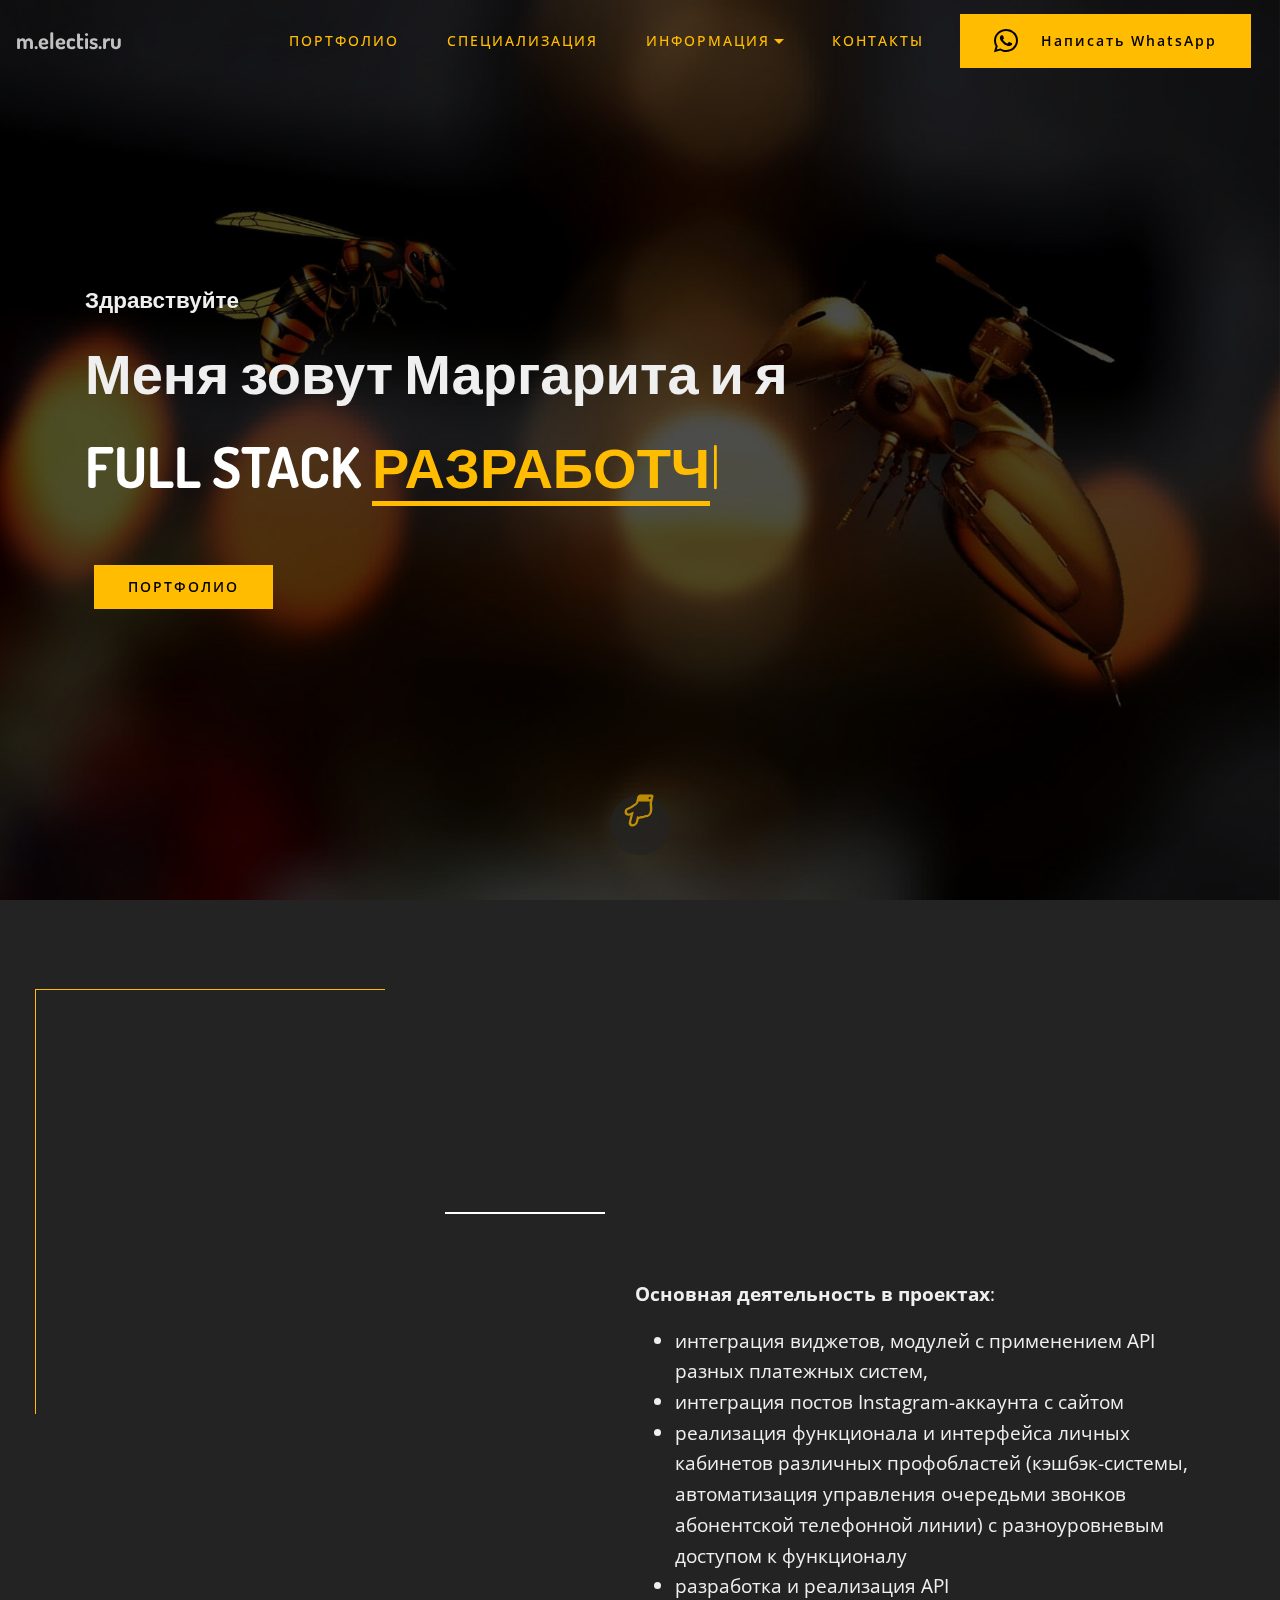
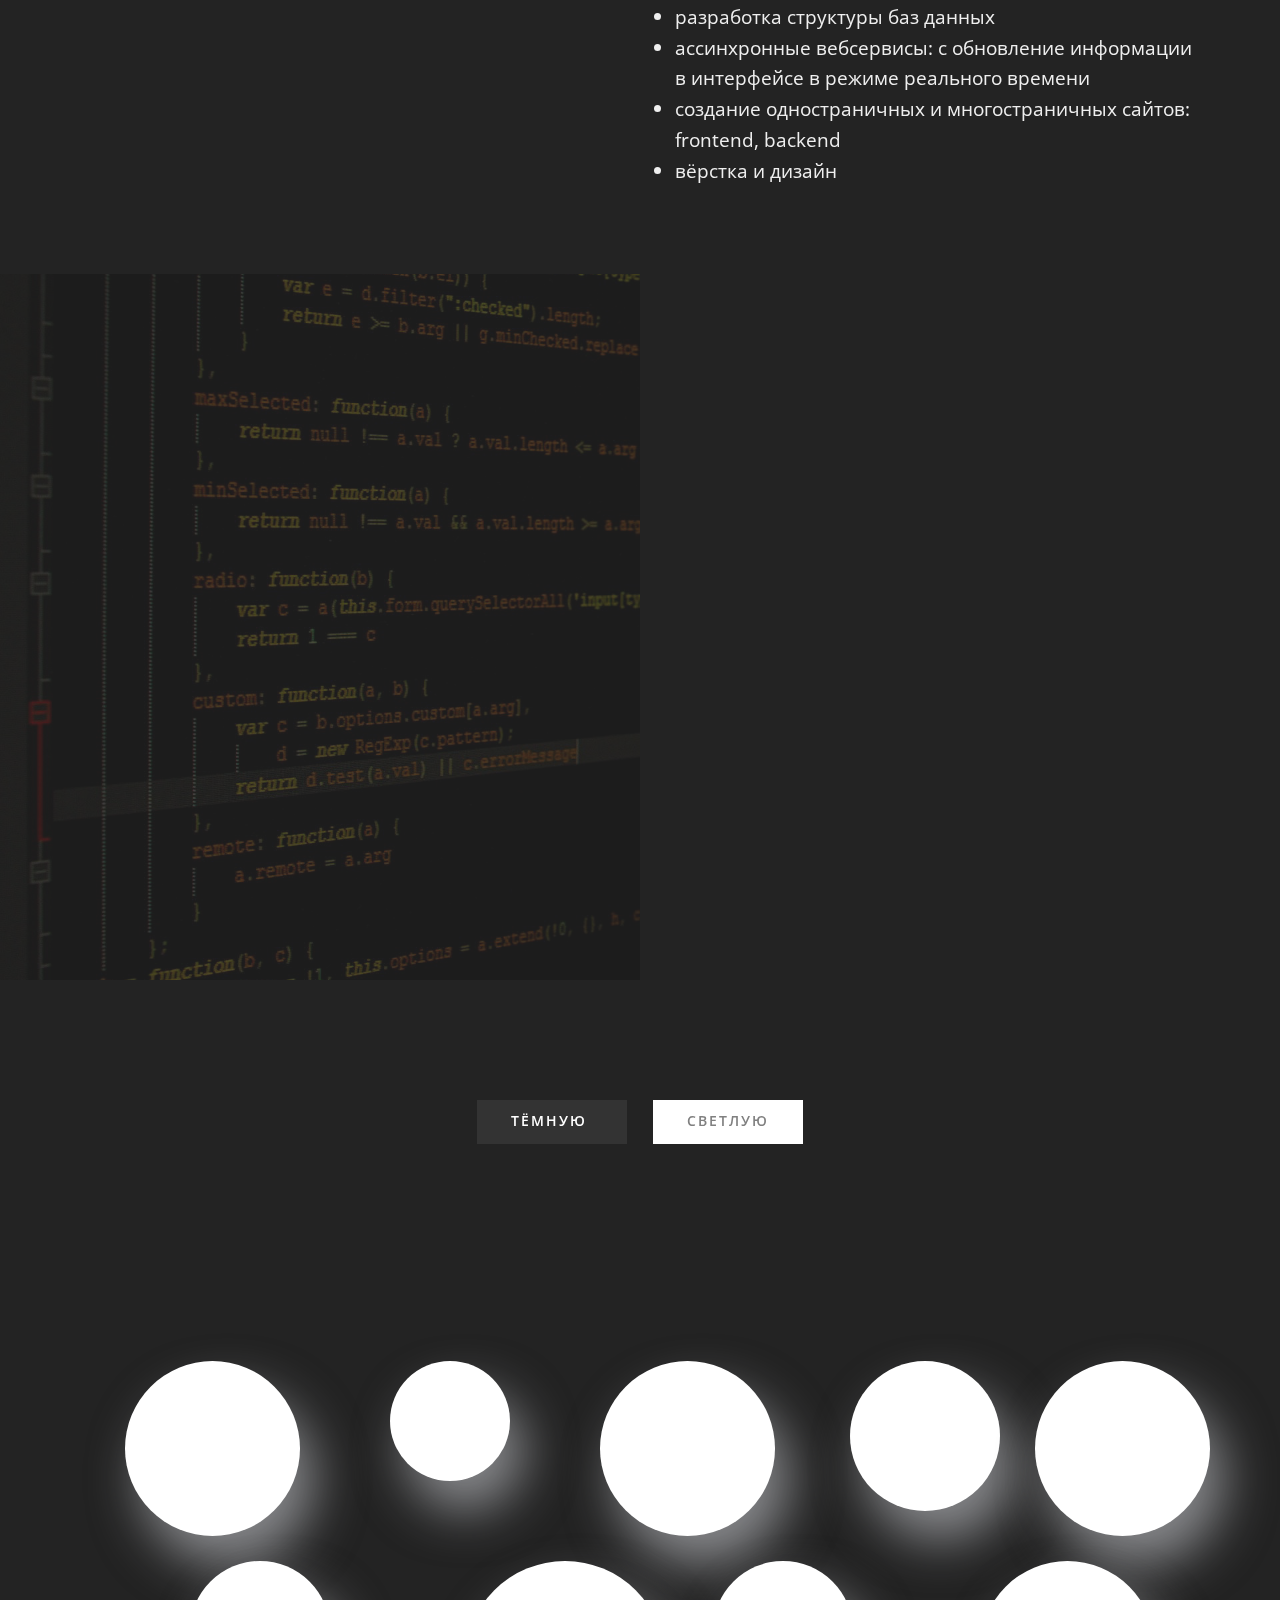
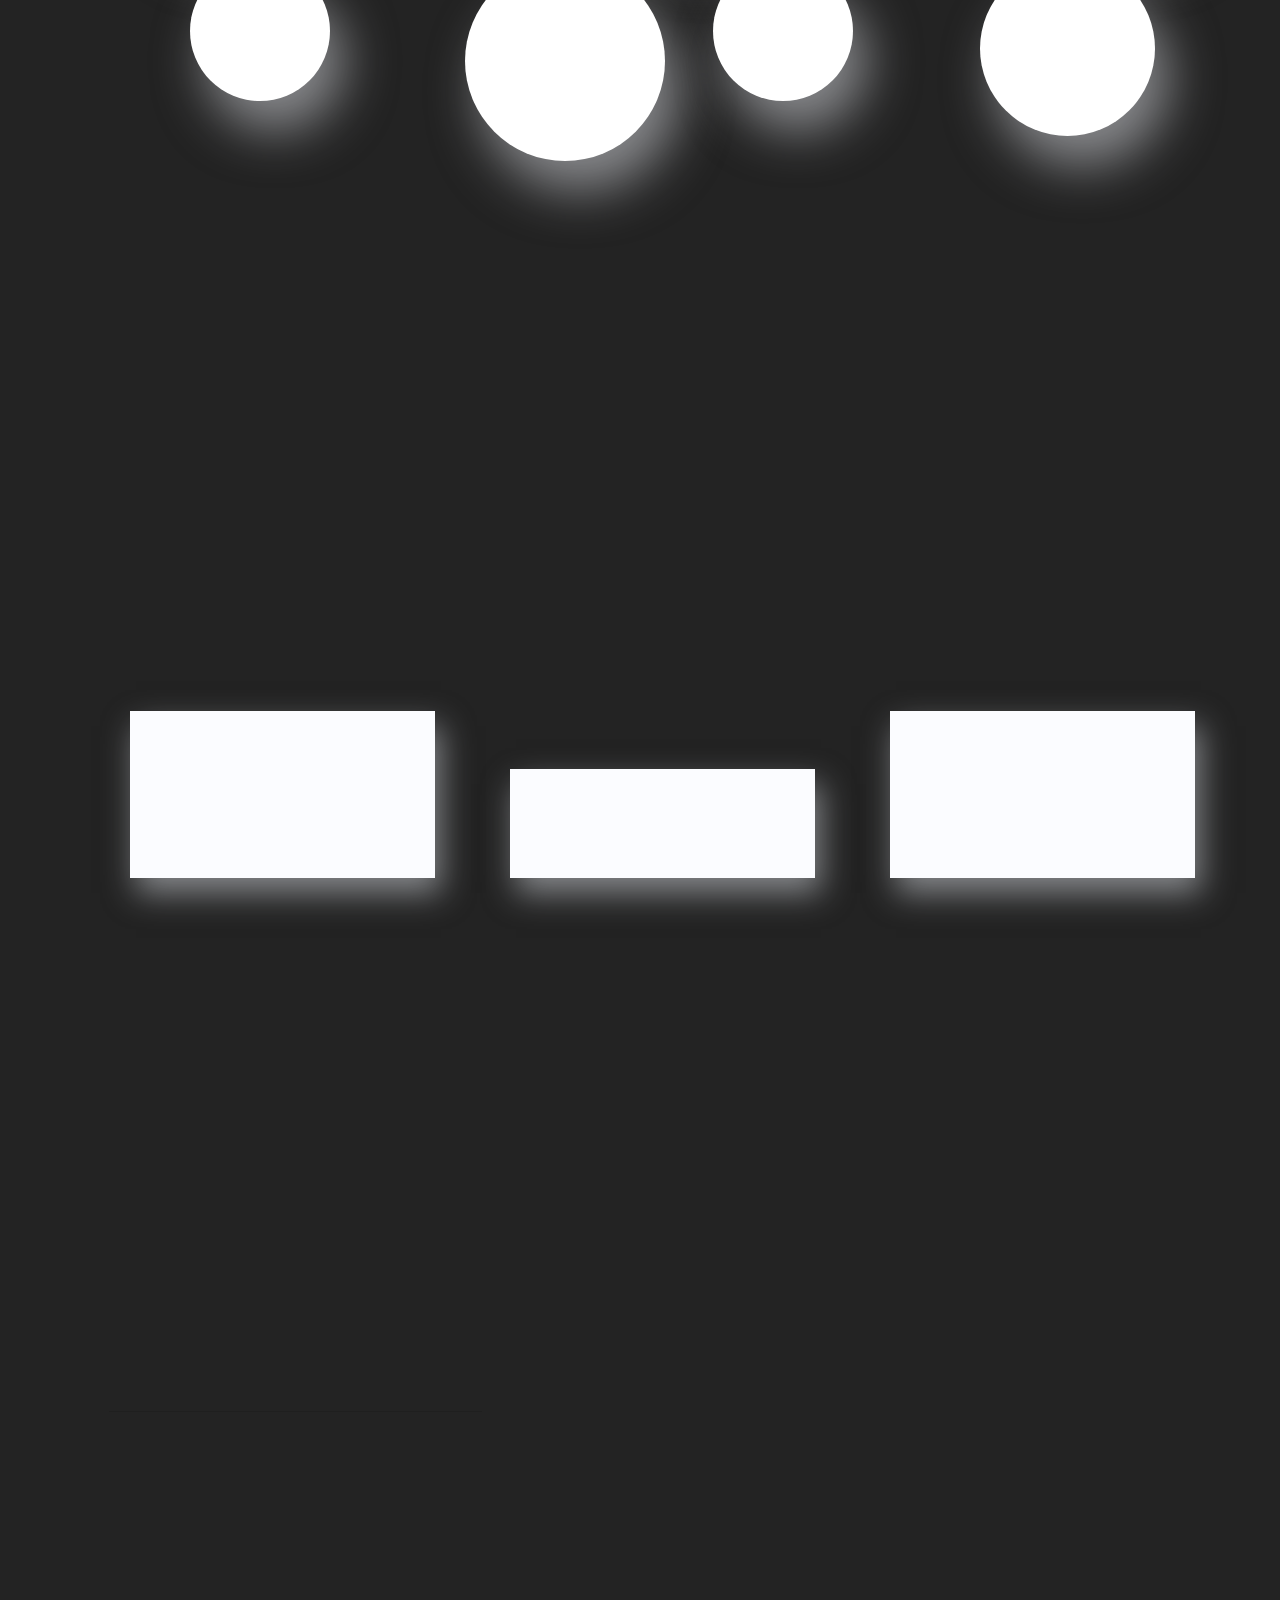
==== commit 3d6a63c3: "bootstrap logo add" ====
--- a/index.html
+++ b/index.html
@@ -32,7 +32,21 @@
   <link rel="stylesheet" href="cssjs/dark.css" id="theme-link" onload="get_cookie('theme-choice')">
 
   
-  
+<!-- Yandex.Metrika counter -->
+<script type="text/javascript" >
+   (function(m,e,t,r,i,k,a){m[i]=m[i]||function(){(m[i].a=m[i].a||[]).push(arguments)};
+   m[i].l=1*new Date();k=e.createElement(t),a=e.getElementsByTagName(t)[0],k.async=1,k.src=r,a.parentNode.insertBefore(k,a)})
+   (window, document, "script", "https://mc.yandex.ru/metrika/tag.js", "ym");
+
+   ym(66628003, "init", {
+        clickmap:true,
+        trackLinks:true,
+        accurateTrackBounce:true,
+        webvisor:true
+   });
+</script>
+<noscript><div><img src="https://mc.yandex.ru/watch/66628003" style="position:absolute; left:-9999px;" alt="" /></div></noscript>
+<!-- /Yandex.Metrika counter -->
   
 
 </head>
@@ -73,7 +87,7 @@
                 </div>
                 </li>
                 <li class="nav-item"><a class="nav-link link display-4" href="/#form01-a">КОНТАКТЫ</a></li></ul>
-            <div class="navbar-buttons mbr-section-btn"><a class="btn btn-md btn-primary display-4" href="https://api.whatsapp.com/send?phone=79619917703&amp;text=&amp;source=&amp;data=&amp;app_absent=" target="_blank"><span class="socicon socicon-whatsapp mbr-iconfont mbr-iconfont-btn"></span>Написать WhatsApp</a></div>
+            <div class="navbar-buttons mbr-section-btn"><a class="btn btn-md btn-primary display-4" href="https://api.whatsapp.com/send?phone=79619917703&amp;text=&amp;source=&amp;data=&amp;app_absent=" target="_blank" onclick="ym(66628003,'reachGoal','btn_001'); return true;"><span class="socicon socicon-whatsapp mbr-iconfont mbr-iconfont-btn"></span>Написать WhatsApp</a></div>
       </div>
     </nav>
 </section>
@@ -98,7 +112,7 @@
             <span class="animated-element mbr-bold" data-word2="DEVELOPER" data-word1="РАЗРАБОТЧИК" data-word3="Lorem Ipsum" data-word4="Lorem Ipsum" data-word5="Lorem Ipsum" data-speed="50" data-words="2">
             </span>
         </div>
-        <div class="mbr-section-btn pt-5"><a class="btn btn-lg btn-primary display-4" href="/portfolio">ПОРТФОЛИО</a></div>
+        <div class="mbr-section-btn pt-5"><a class="btn btn-lg btn-primary display-4" href="/portfolio" onclick="ym(66628003,'reachGoal','btn_003'); return true;">ПОРТФОЛИО</a></div>
     </div>
     <div class="mbr-arrow hidden-sm-down" aria-hidden="true">
         <a href="#next">
@@ -120,8 +134,8 @@
                 </div>
             <div class="tabs-container">
                 <ul class="nav nav-tabs" role="tablist">
-                    <li class="nav-item"><a class="nav-link mbr-fonts-style show active display-7" role="tab" data-toggle="tab" href="#tabs2-1_tab0" aria-selected="true">Опыт.</a></li>
-                    <li class="nav-item"><a class="nav-link mbr-fonts-style show active display-7" role="tab" data-toggle="tab" href="#tabs2-1_tab1" aria-selected="true">Образование.
+                    <li class="nav-item"><a class="nav-link mbr-fonts-style show active display-7" role="tab" data-toggle="tab" href="#tabs2-1_tab0" aria-selected="true" onclick="ym(66628003,'reachGoal','btn_004'); return true;">Опыт.</a></li>
+                    <li class="nav-item"><a class="nav-link mbr-fonts-style show active display-7" role="tab" data-toggle="tab" href="#tabs2-1_tab1" aria-selected="true" onclick="ym(66628003,'reachGoal','btn_005'); return true;">Образование.
                         </a></li>
 
                     
@@ -286,7 +300,7 @@
         </div>
       <div class="col-xl-2 col-lg-2 col-md-4 col-6">
             <div class="image175 image">
-                <img src="assets/images/DWOmMdeXUAAraL6.jpg" class="mbr-temp" alt="" title="">
+                <img src="assets/images/DWOmMdeXUAAraL6.png" class="mbr-temp" alt="" title="">
           </div>
         </div>
         <div class="col-xl-4 col-lg-4 col-md-4 col-6">
@@ -327,7 +341,7 @@
                 </div>
             </div>
             <div class="col-md-12 mbr-section-btn mt-3"><a href="/portfolio" class="btn btn-primary display-4">
-                    <span class="mbri-preview mbr-iconfont mbr-iconfont-btn"></span>СМОТРЕТЬ ВСЕ</a></div>
+                    <span class="mbri-preview mbr-iconfont mbr-iconfont-btn" onclick="ym(66628003,'reachGoal','btn_007'); return true;"></span>СМОТРЕТЬ ВСЕ</a></div>
         </div>
     </div>
 </section>
@@ -396,7 +410,7 @@
 <textarea name="message" placeholder="Ваше сообщение или вопрос*" data-form-field="message" required="required" class="form-control pt-4 display-7" id="message-form01-a"></textarea>
 </div>
 <div class="col-lg-12 col-md-12 col-sm-12 m-auto mbr-section-btn">
-<button type="submit" class="btn btn-primary display-7">Отправить</button>
+<button type="submit" class="btn btn-primary display-7" onclick="ym(66628003,'reachGoal','btn_008'); return true;">Отправить</button>
 </div>
 </div>
 </form><!--Formbuilder Form-->
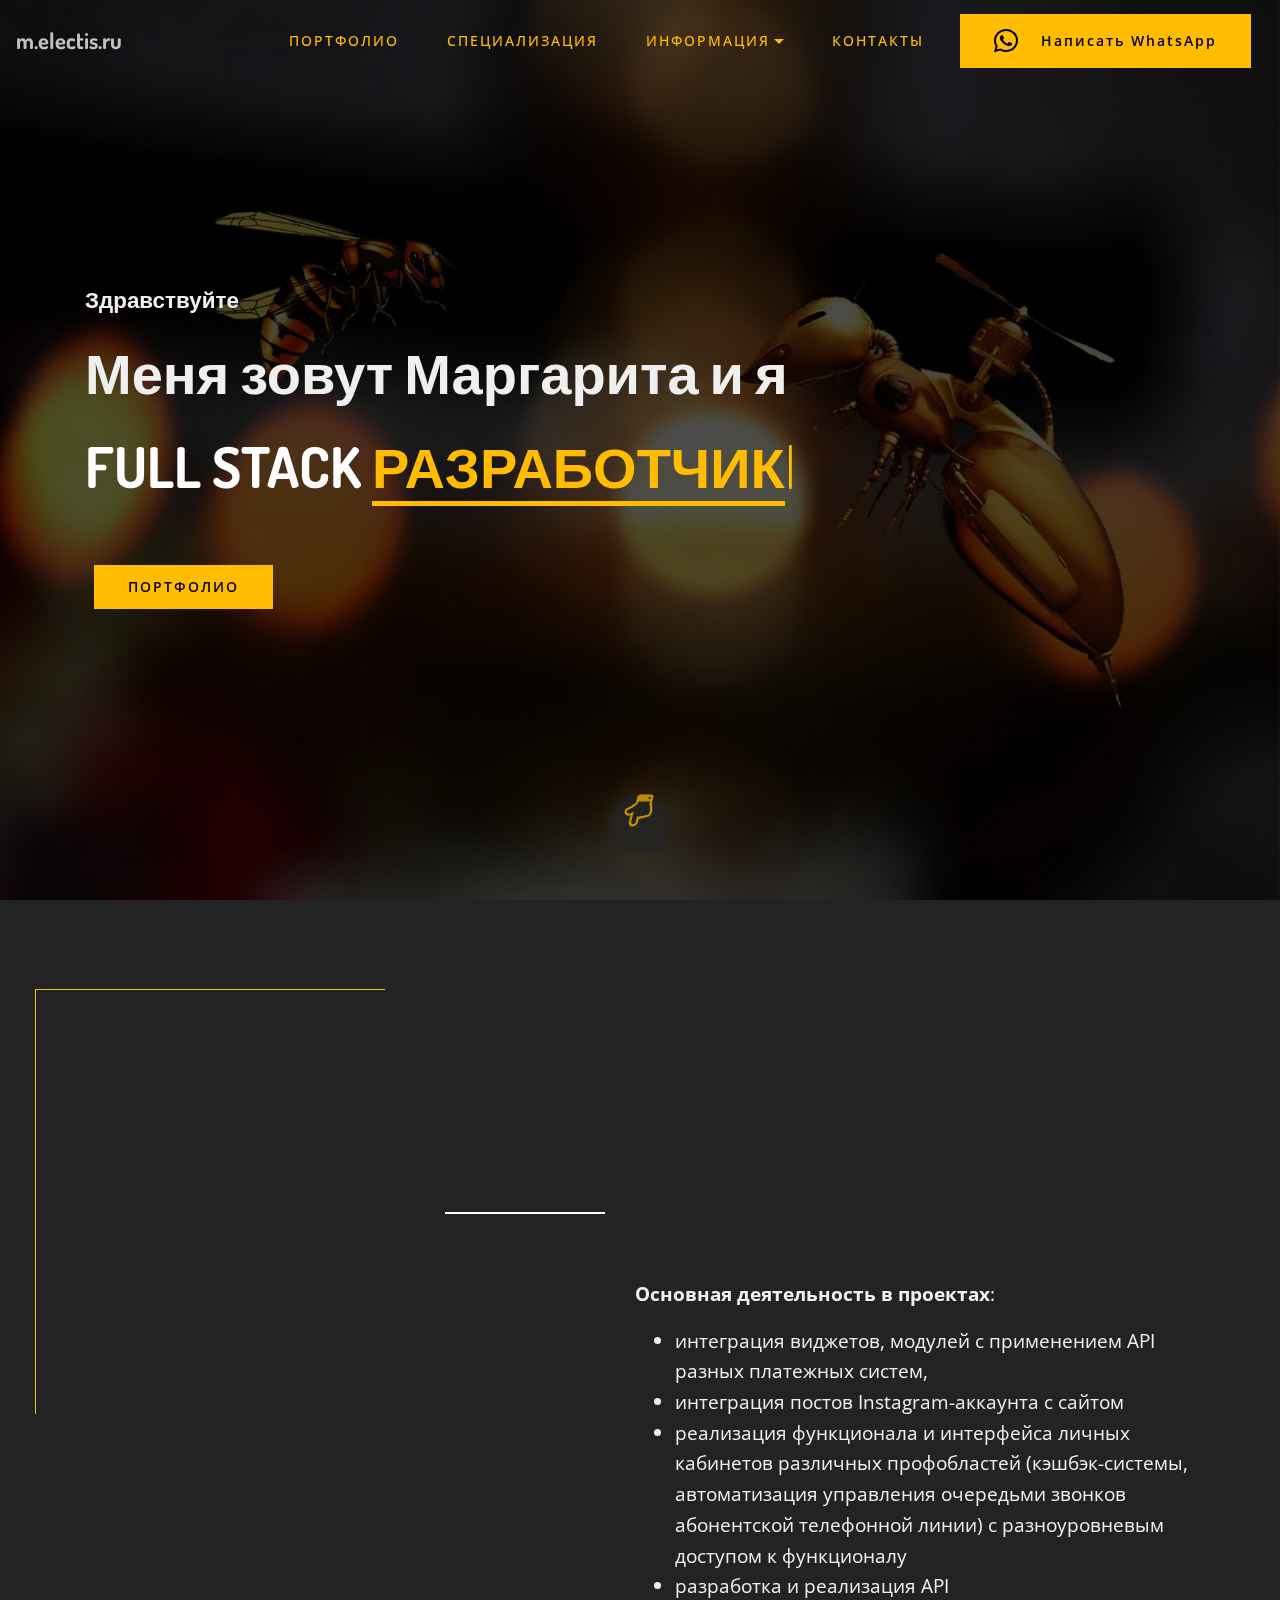
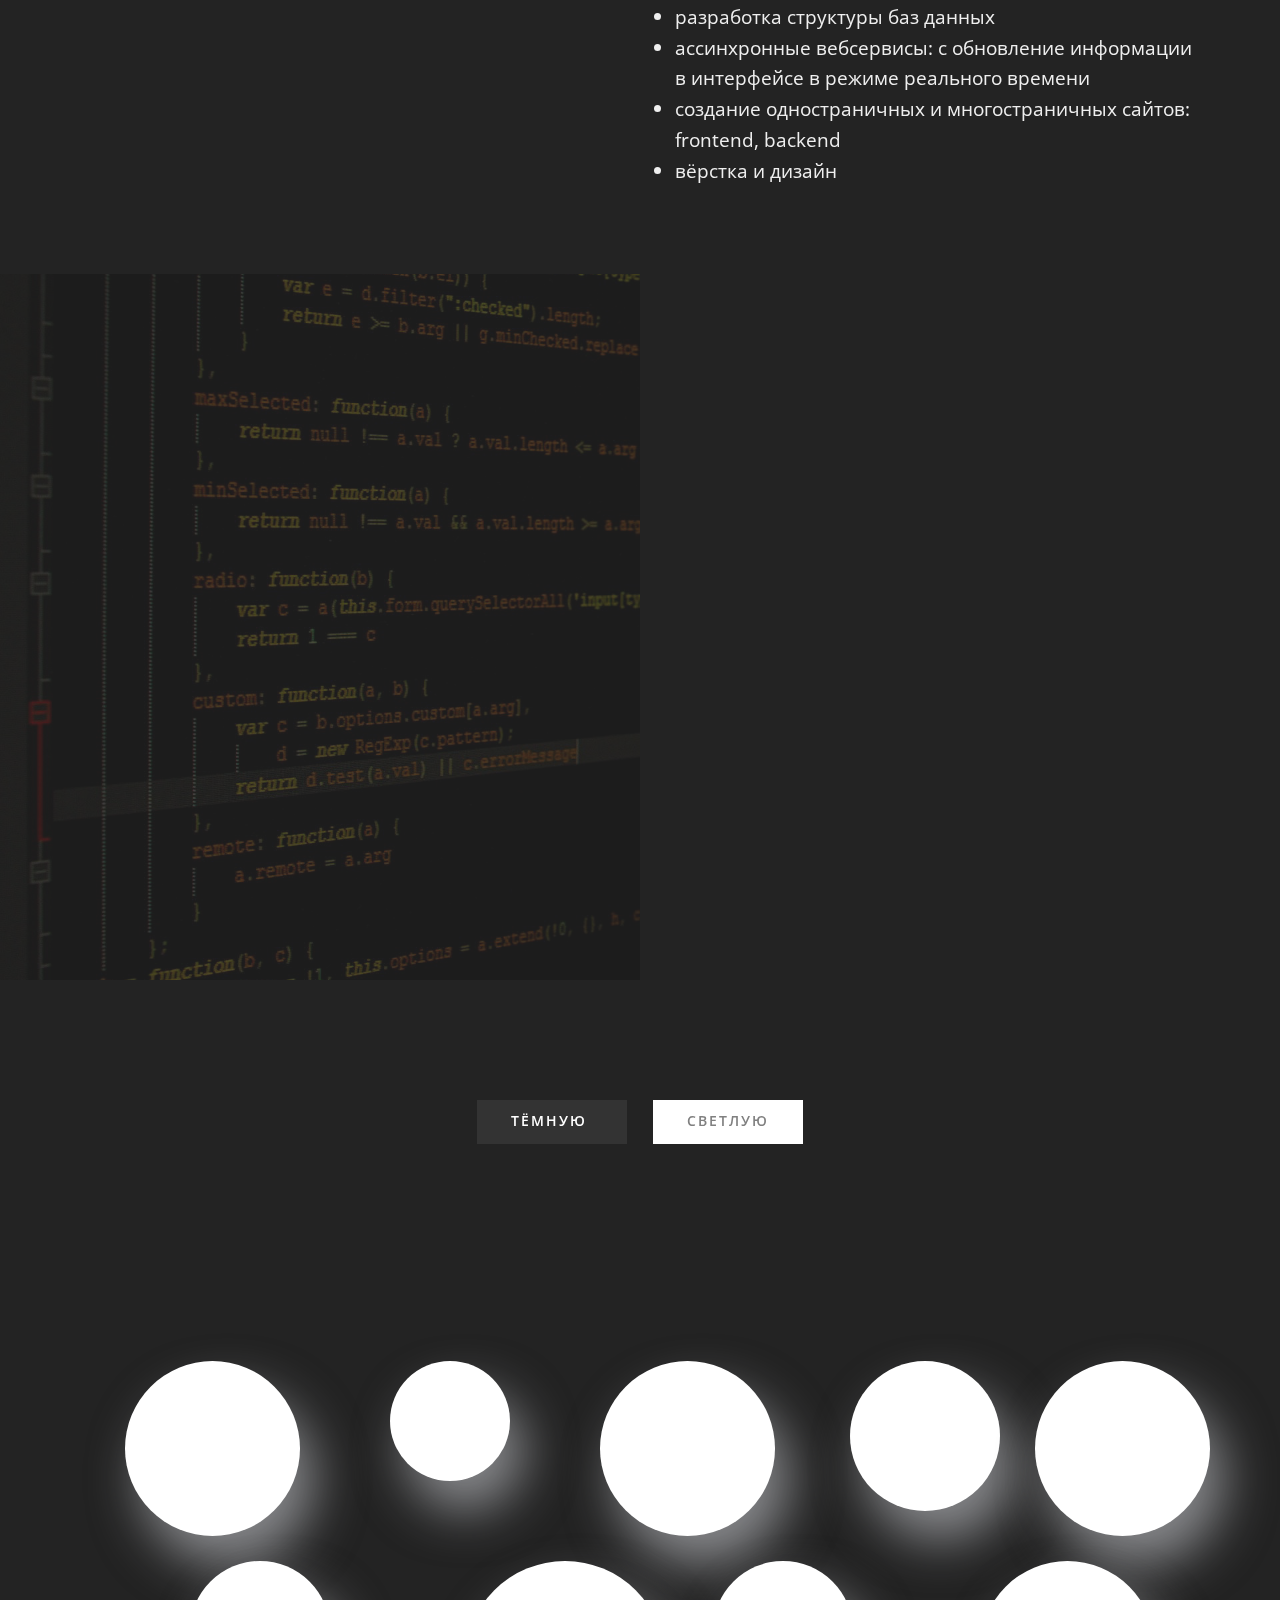
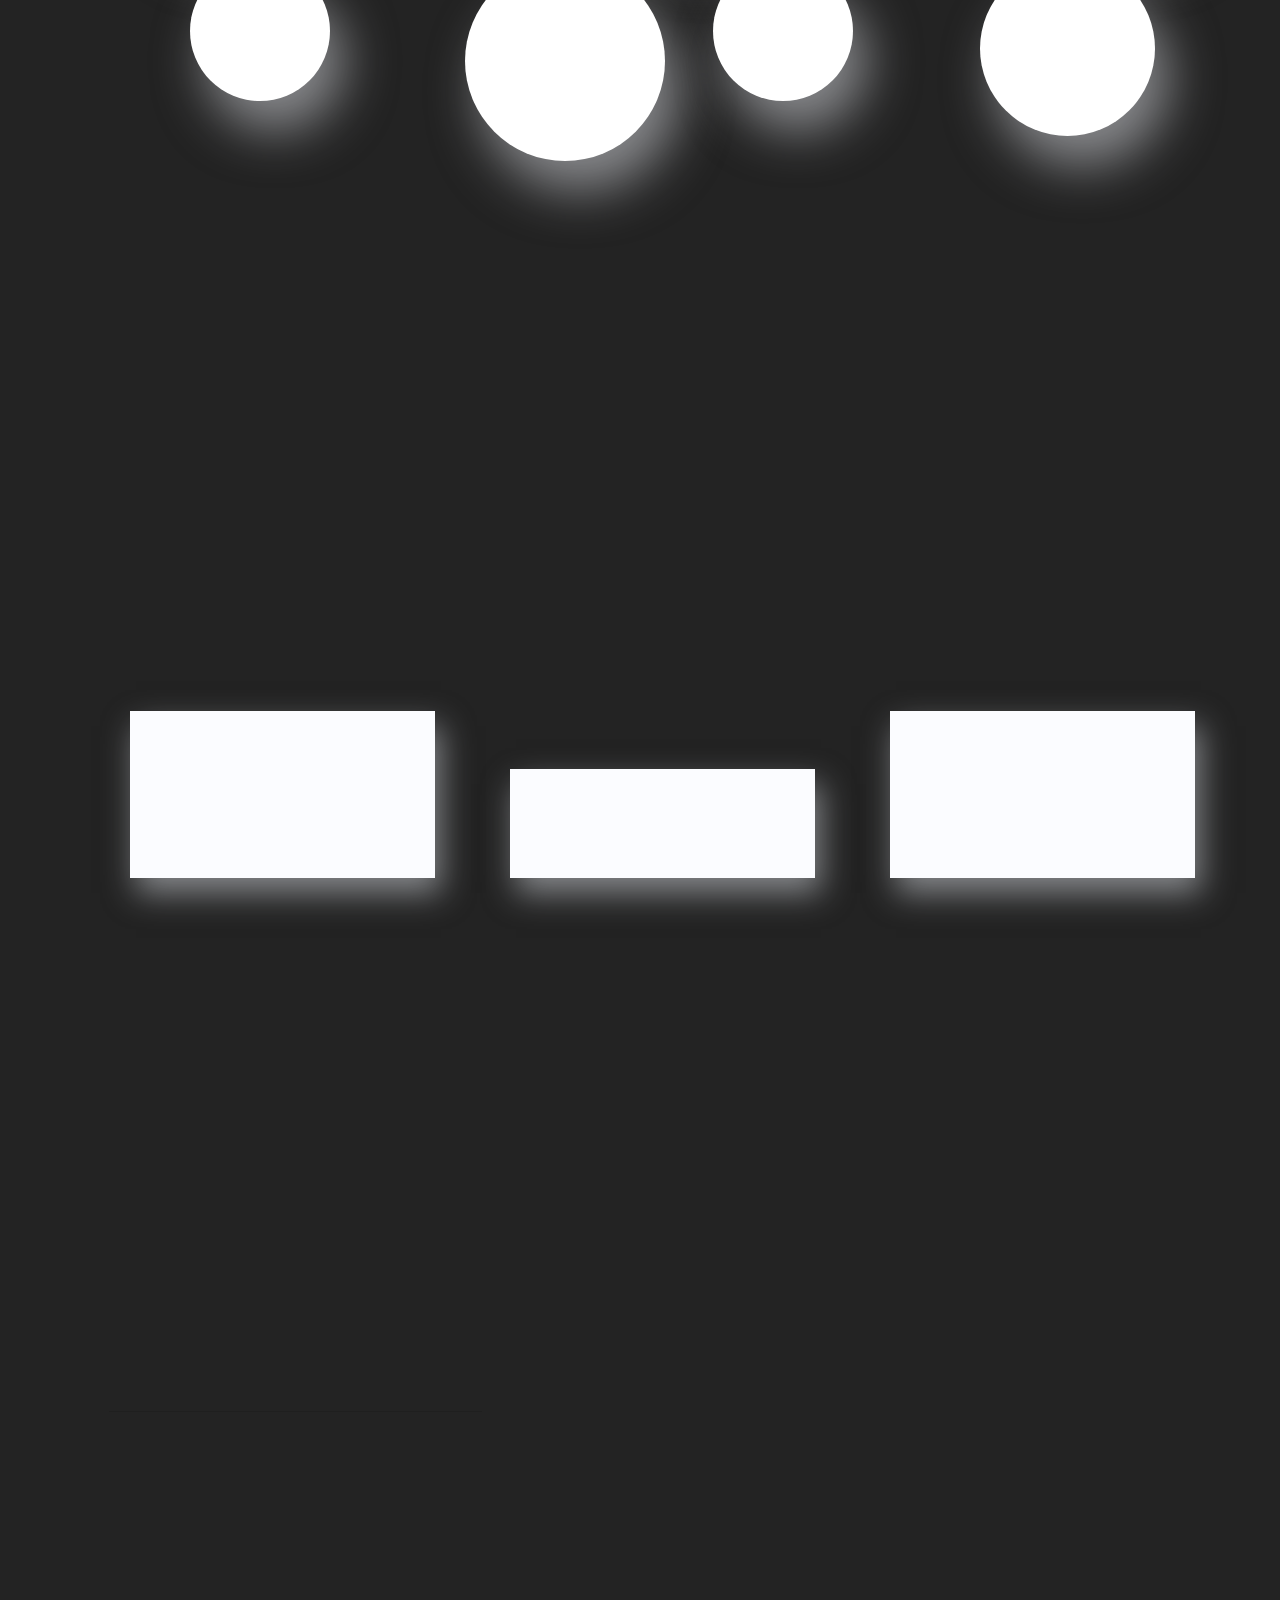
==== commit b26ac614: "text fix" ====
--- a/index.html
+++ b/index.html
@@ -362,7 +362,7 @@
         <div class="row">
             <div class="col-lg-12">
                     <h2 class="mbr-fonts-style mb-4 mbr-regular align-center title display-2"><strong>КОНТАКТЫ</strong></h2>
-                    <h3 class="mbr-fonts-style mb-4 mbr-regular align-center title display-5">Готова воплотить в реальность Вашу идею для сайта любой сложности или предложить свой вариант!</h3>
+                    <h3 class="mbr-fonts-style mb-4 mbr-regular align-center title display-5">Готова реализовать Вашу идею для сайта любой сложности или предложить свой вариант!</h3>
             </div>
             <div class="col-sm-12 col-lg-5 col-md-6">
                 <div class="wrap px-4 pr-lg-5">
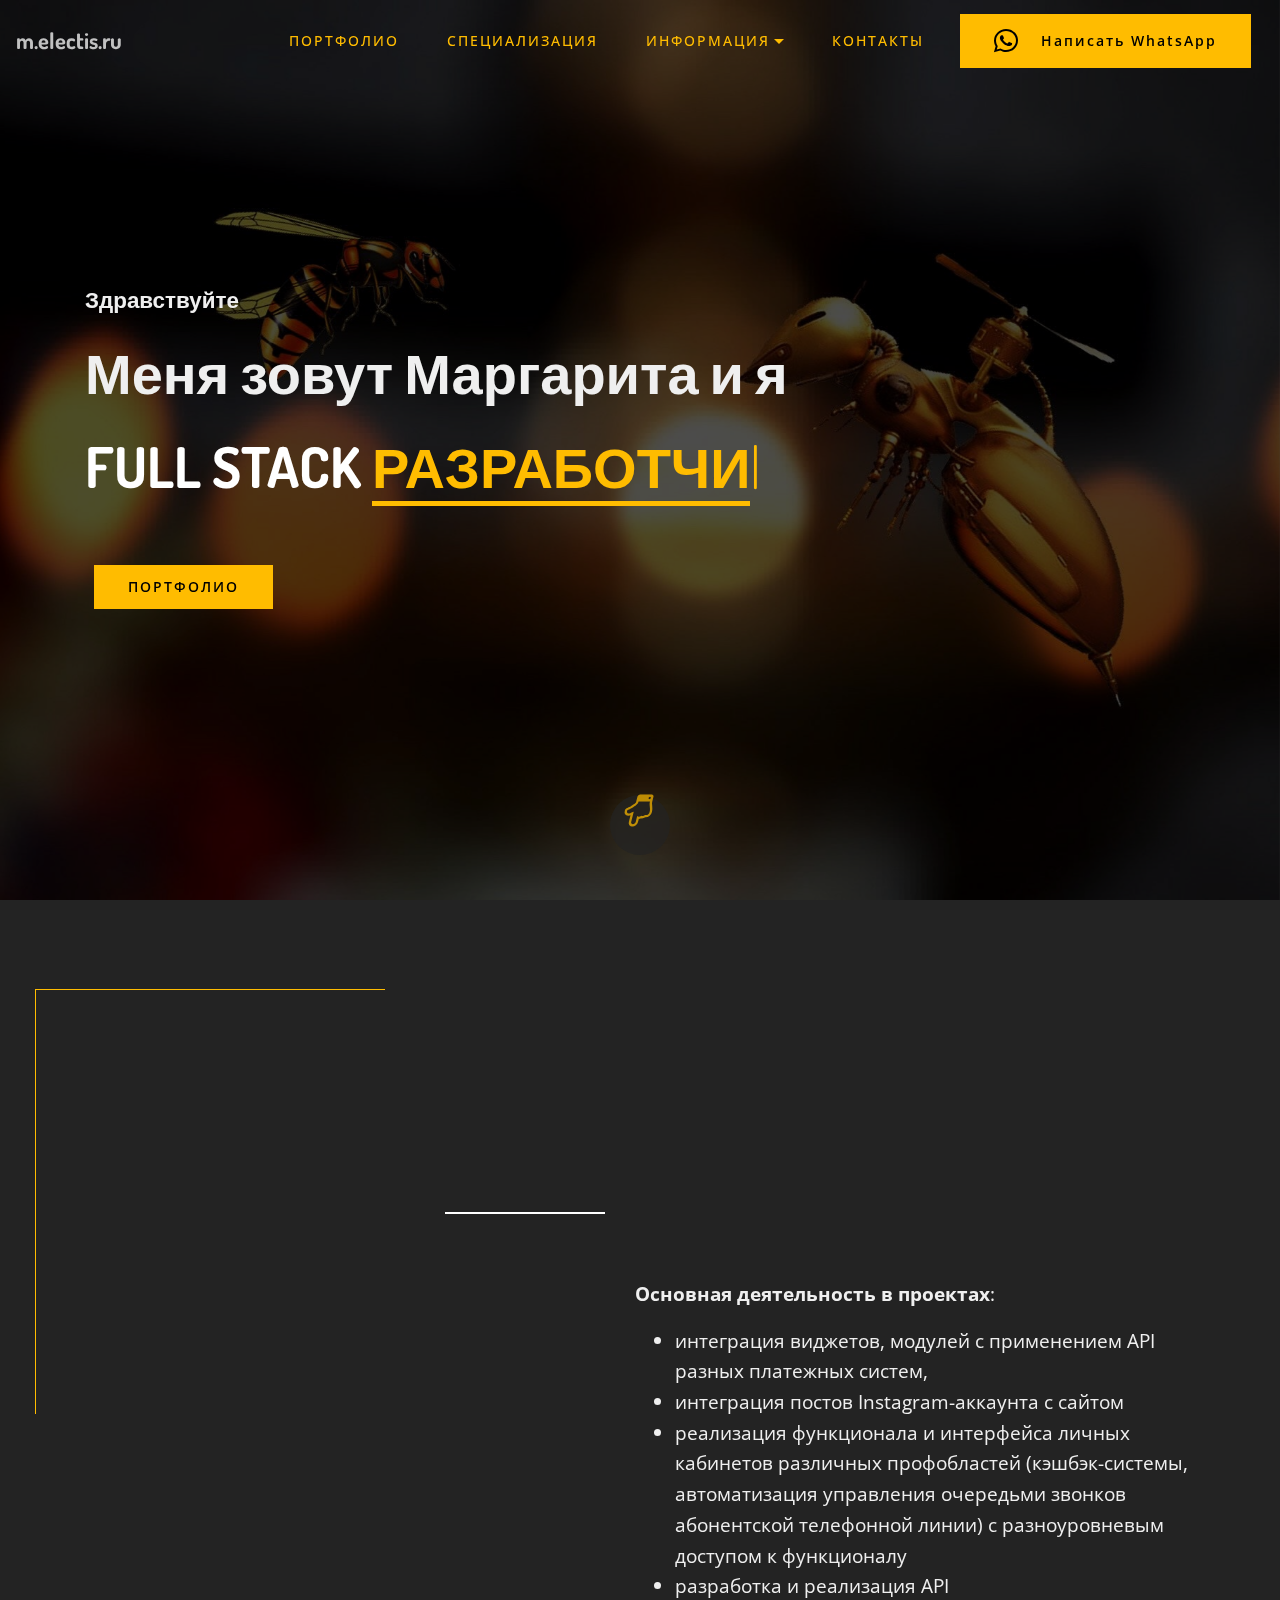
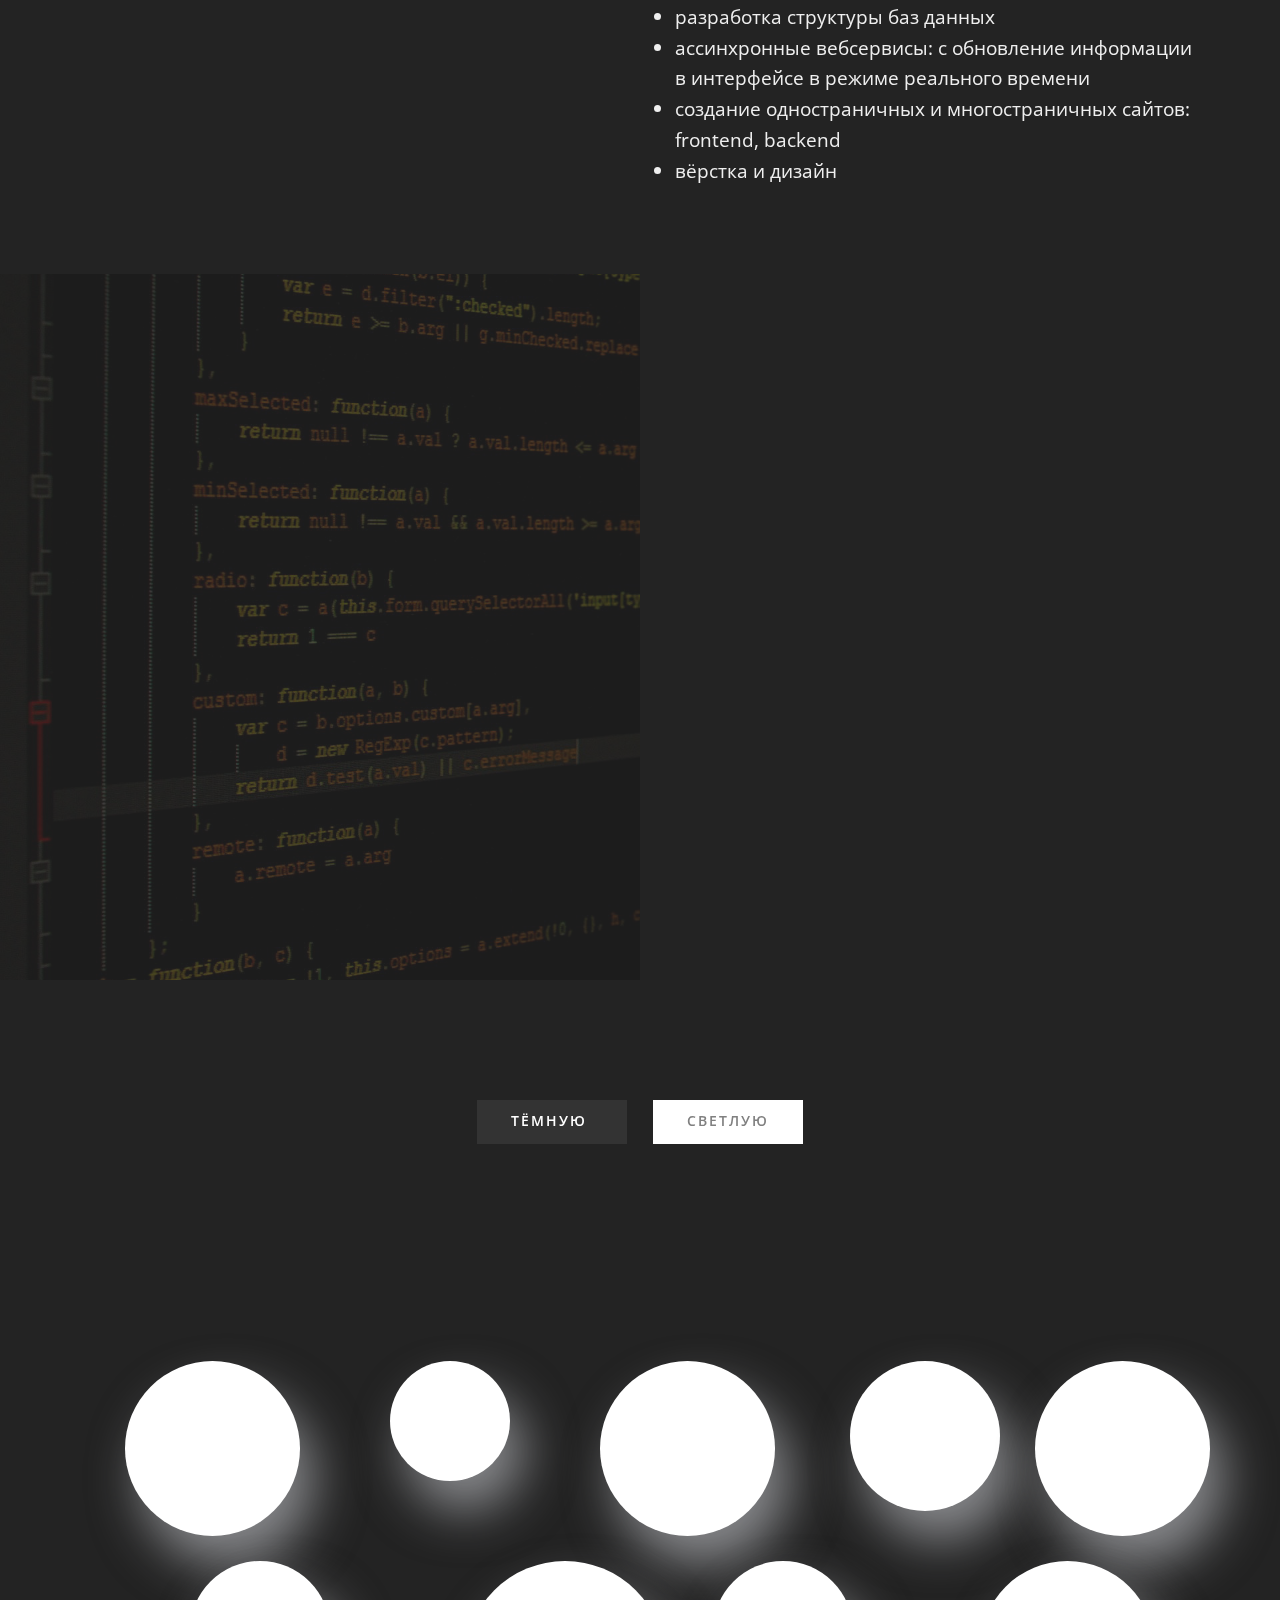
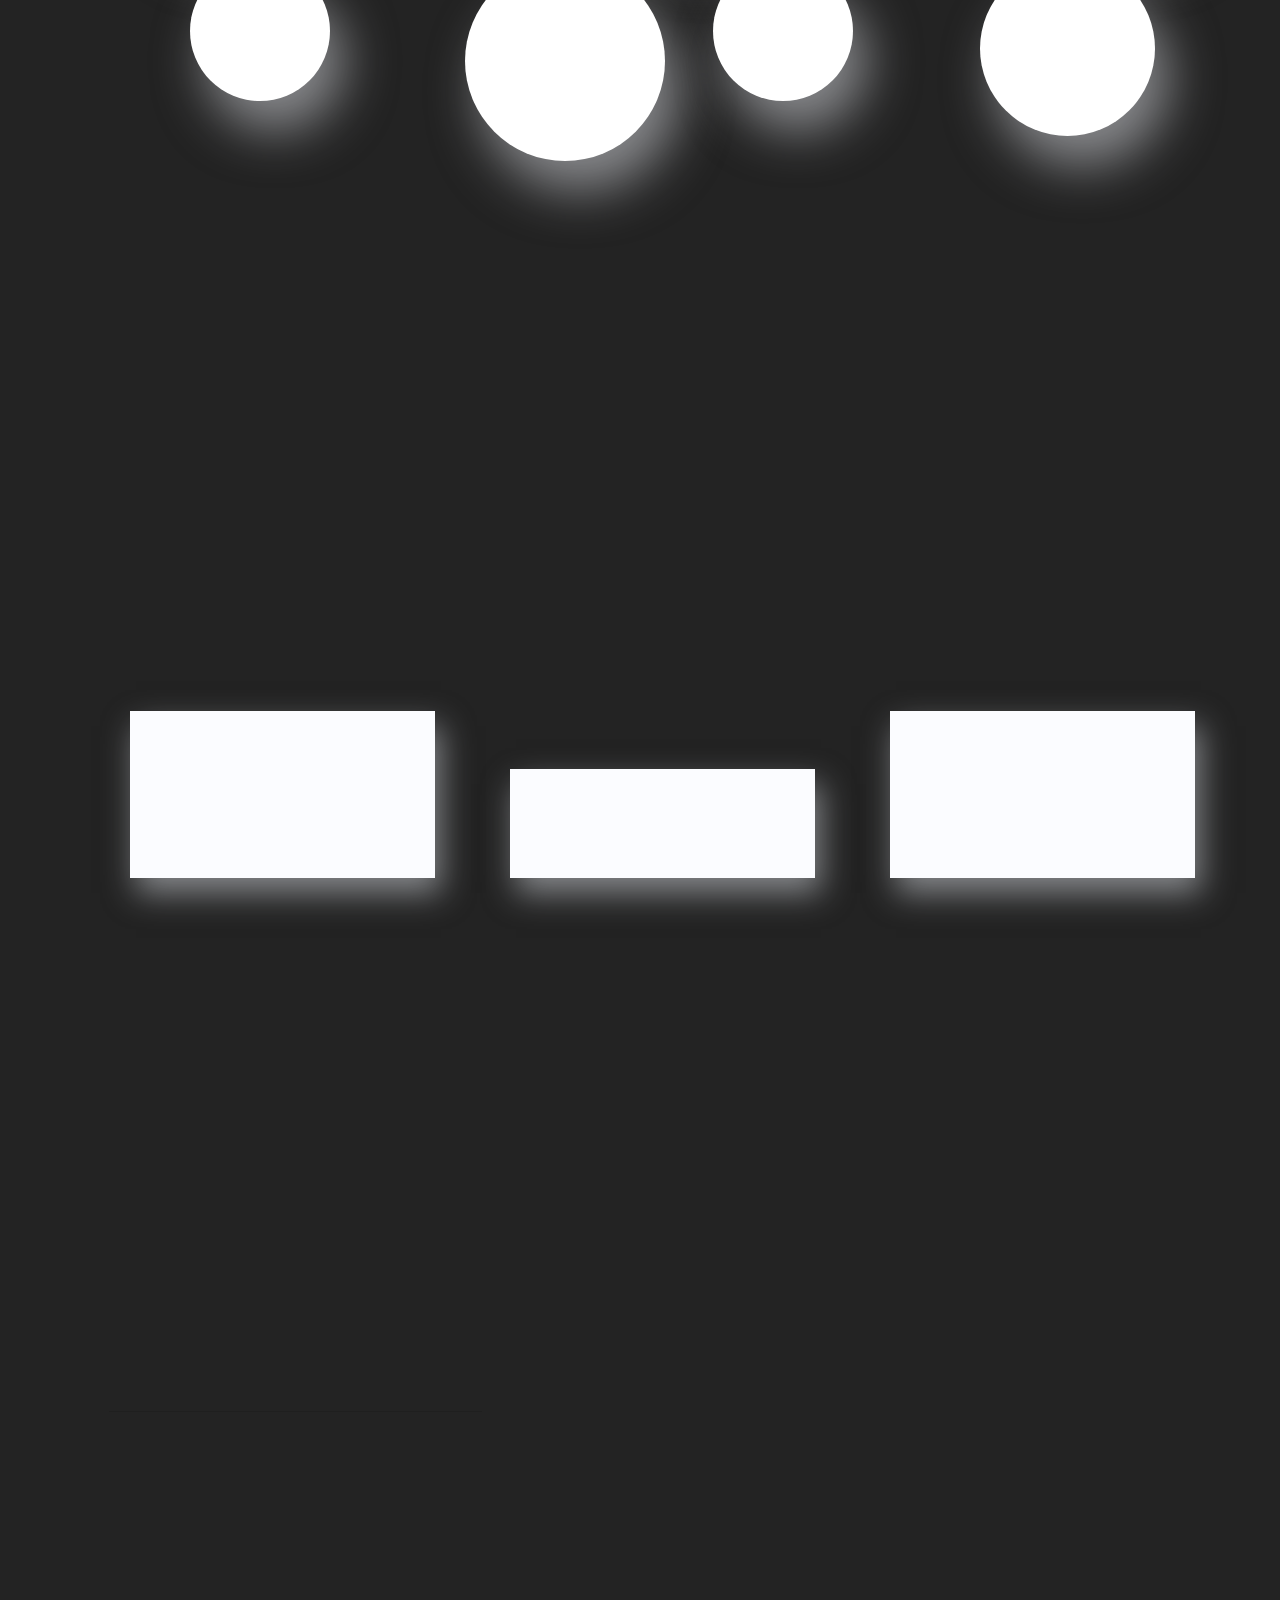
==== commit 23e51099: "indexing in search systems" ====
--- a/index.html
+++ b/index.html
@@ -31,7 +31,9 @@
     <script src="cssjs/cookie_theme.js"></script>
   <link rel="stylesheet" href="cssjs/dark.css" id="theme-link" onload="get_cookie('theme-choice')">
 
-  
+  <meta name="yandex-verification" content="0d5ab3d8ac4746f0" />
+  <meta name="google-site-verification" content="9WMmcuOAOuixkUCM-adocuI6Sad2L008AAhxYxj61WY" />
+  <meta name='wmail-verification' content='3ed245ffaf5b2e915a6ed948a5006e86' />
 <!-- Yandex.Metrika counter -->
 <script type="text/javascript" >
    (function(m,e,t,r,i,k,a){m[i]=m[i]||function(){(m[i].a=m[i].a||[]).push(arguments)};
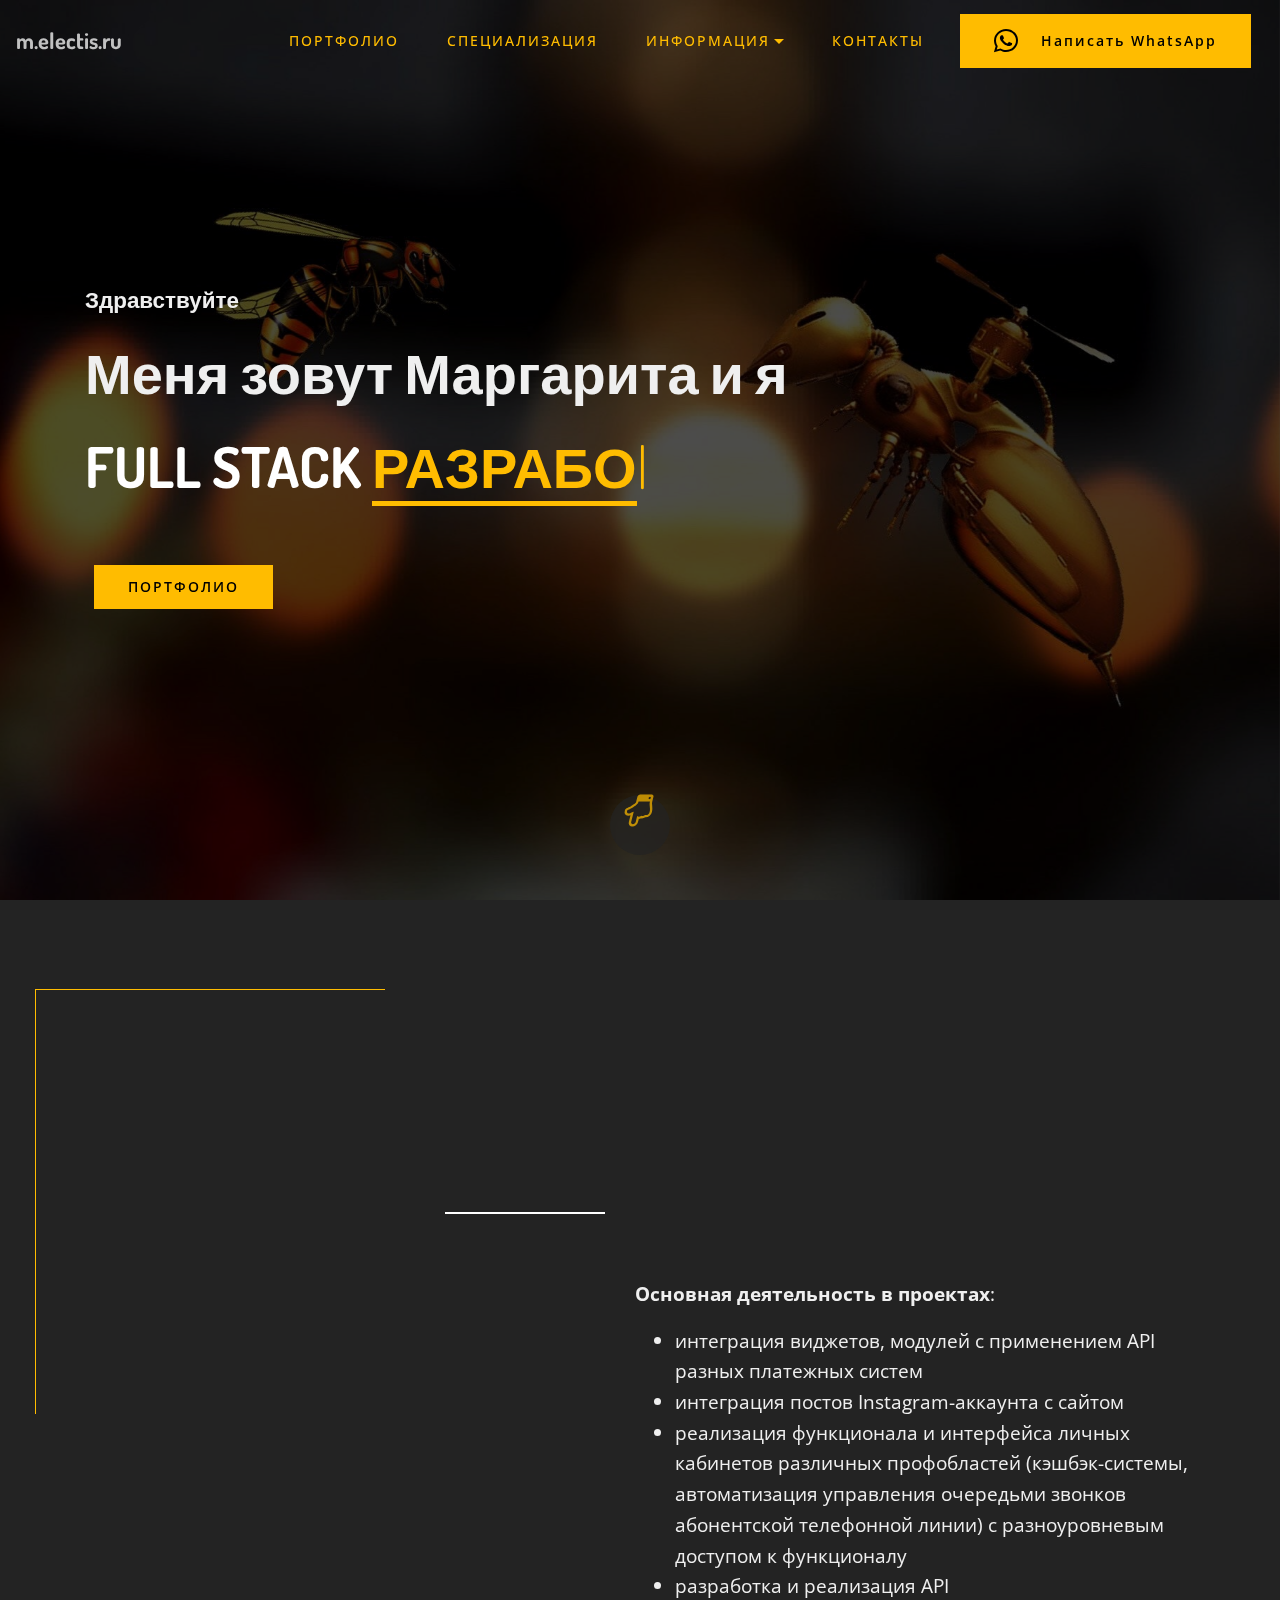
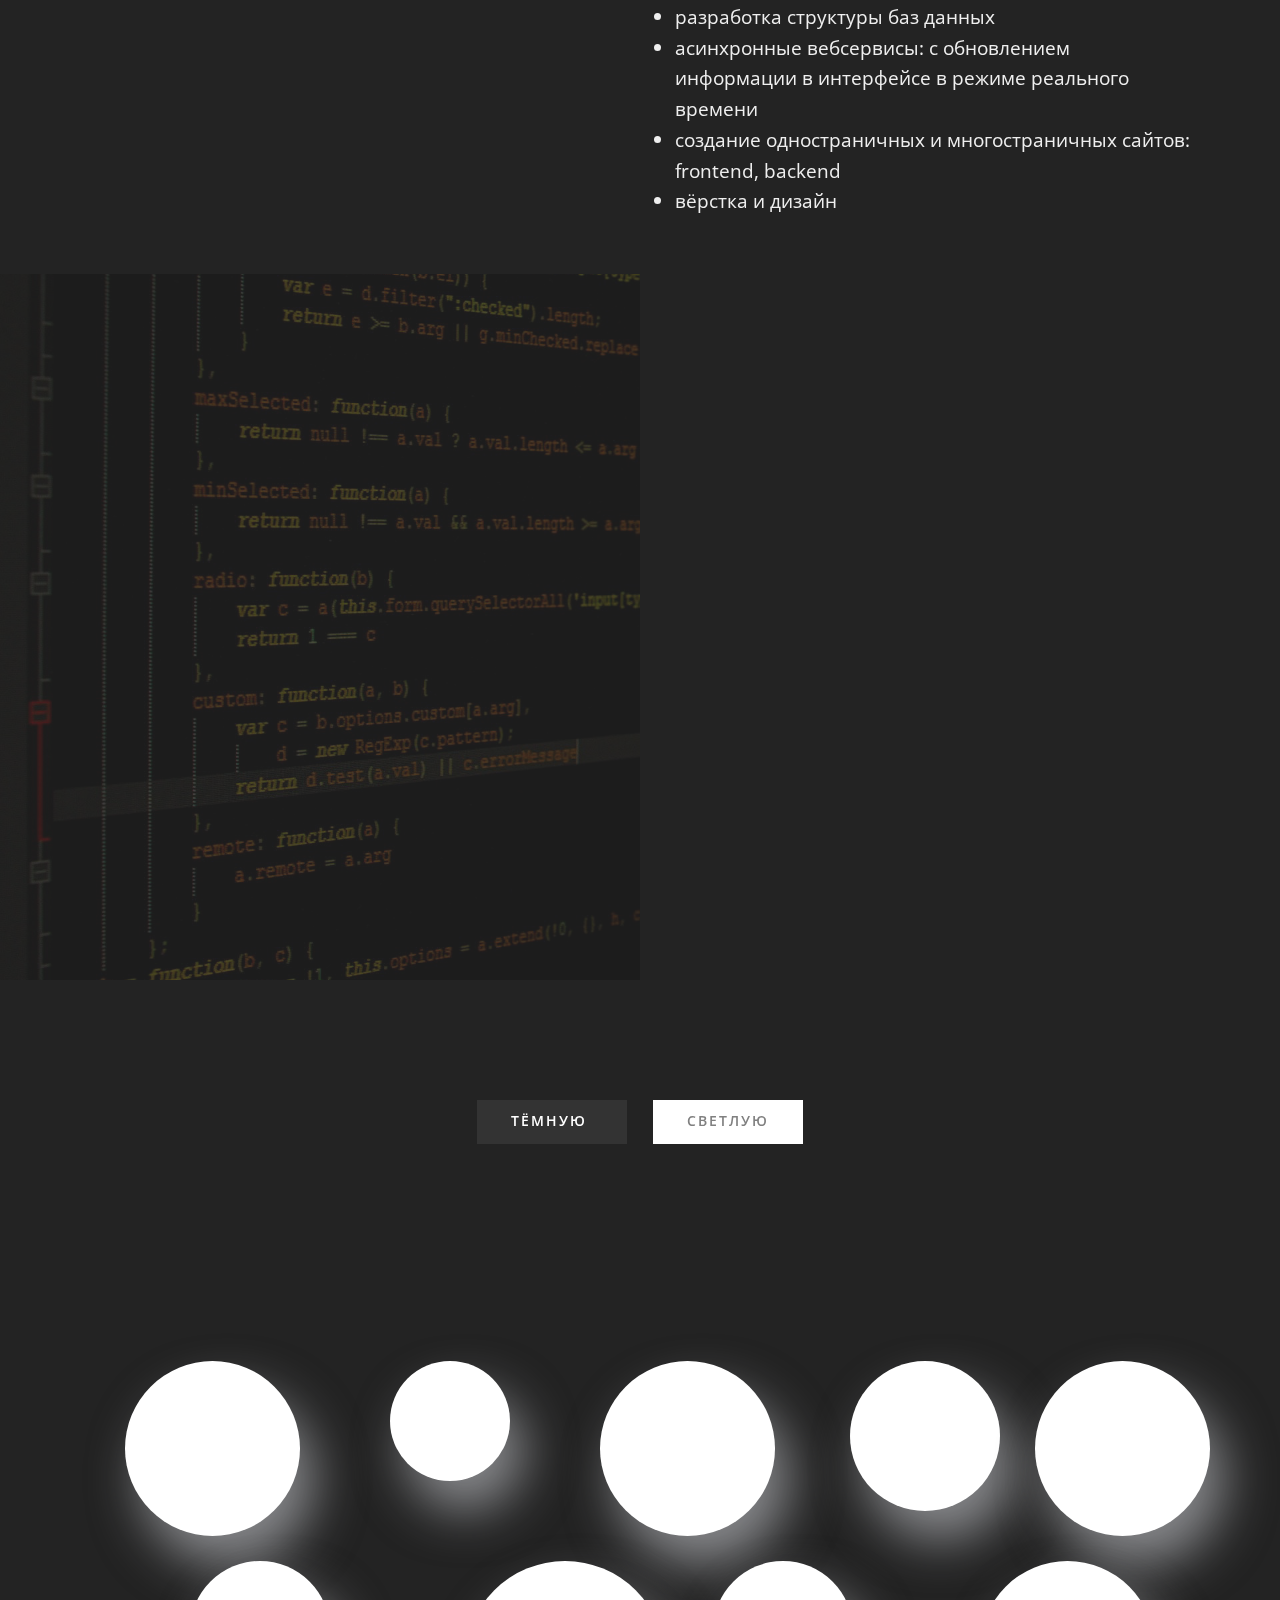
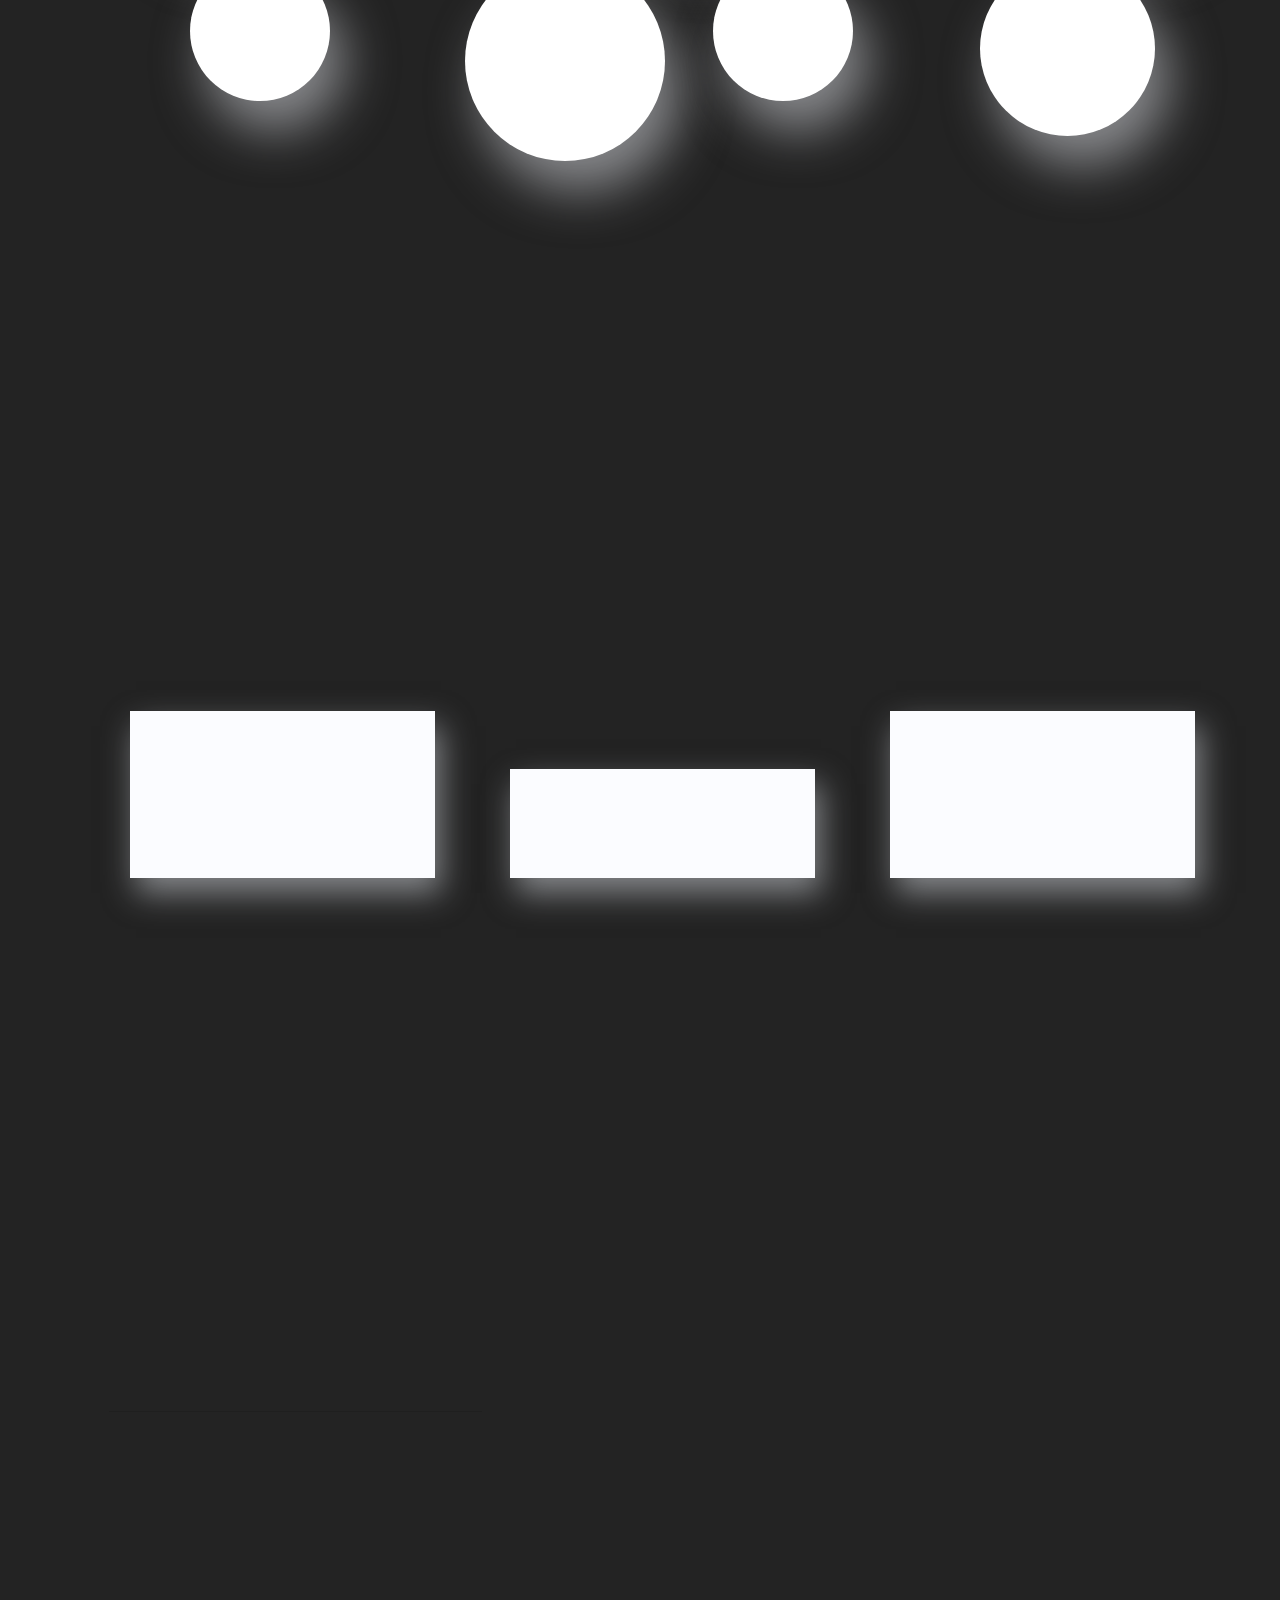
==== commit a94fb82a: "Update index.html" ====
--- a/index.html
+++ b/index.html
@@ -151,12 +151,12 @@
                                 
                                 <ul class="mbr-text mbr-fonts-style display-7">
                                     
-                                <li>интеграция виджетов, модулей с применением API разных платежных систем,</li>
+                                <li>интеграция виджетов, модулей с применением API разных платежных систем</li>
                                 <li>интеграция постов Instagram-аккаунта с сайтом</li>
                                 <li>реализация функционала и интерфейса личных кабинетов различных профобластей (кэшбэк-системы, автоматизация управления очередьми звонков абонентской телефонной линии) с разноуровневым доступом к функционалу</li>
                                 <li>разработка и реализация API</li>
                                 <li>разработка структуры баз данных</li>
-                                <li>ассинхронные вебсервисы: с обновление информации в интерфейсе в режиме реального времени</li>
+                                <li>асинхронные вебсервисы: с обновлением информации в интерфейсе в режиме реального времени</li>
                                 <li>создание одностраничных и многостраничных сайтов: frontend, backend</li>
                                 <li>вёрстка и дизайн</li>
                                 </ul>
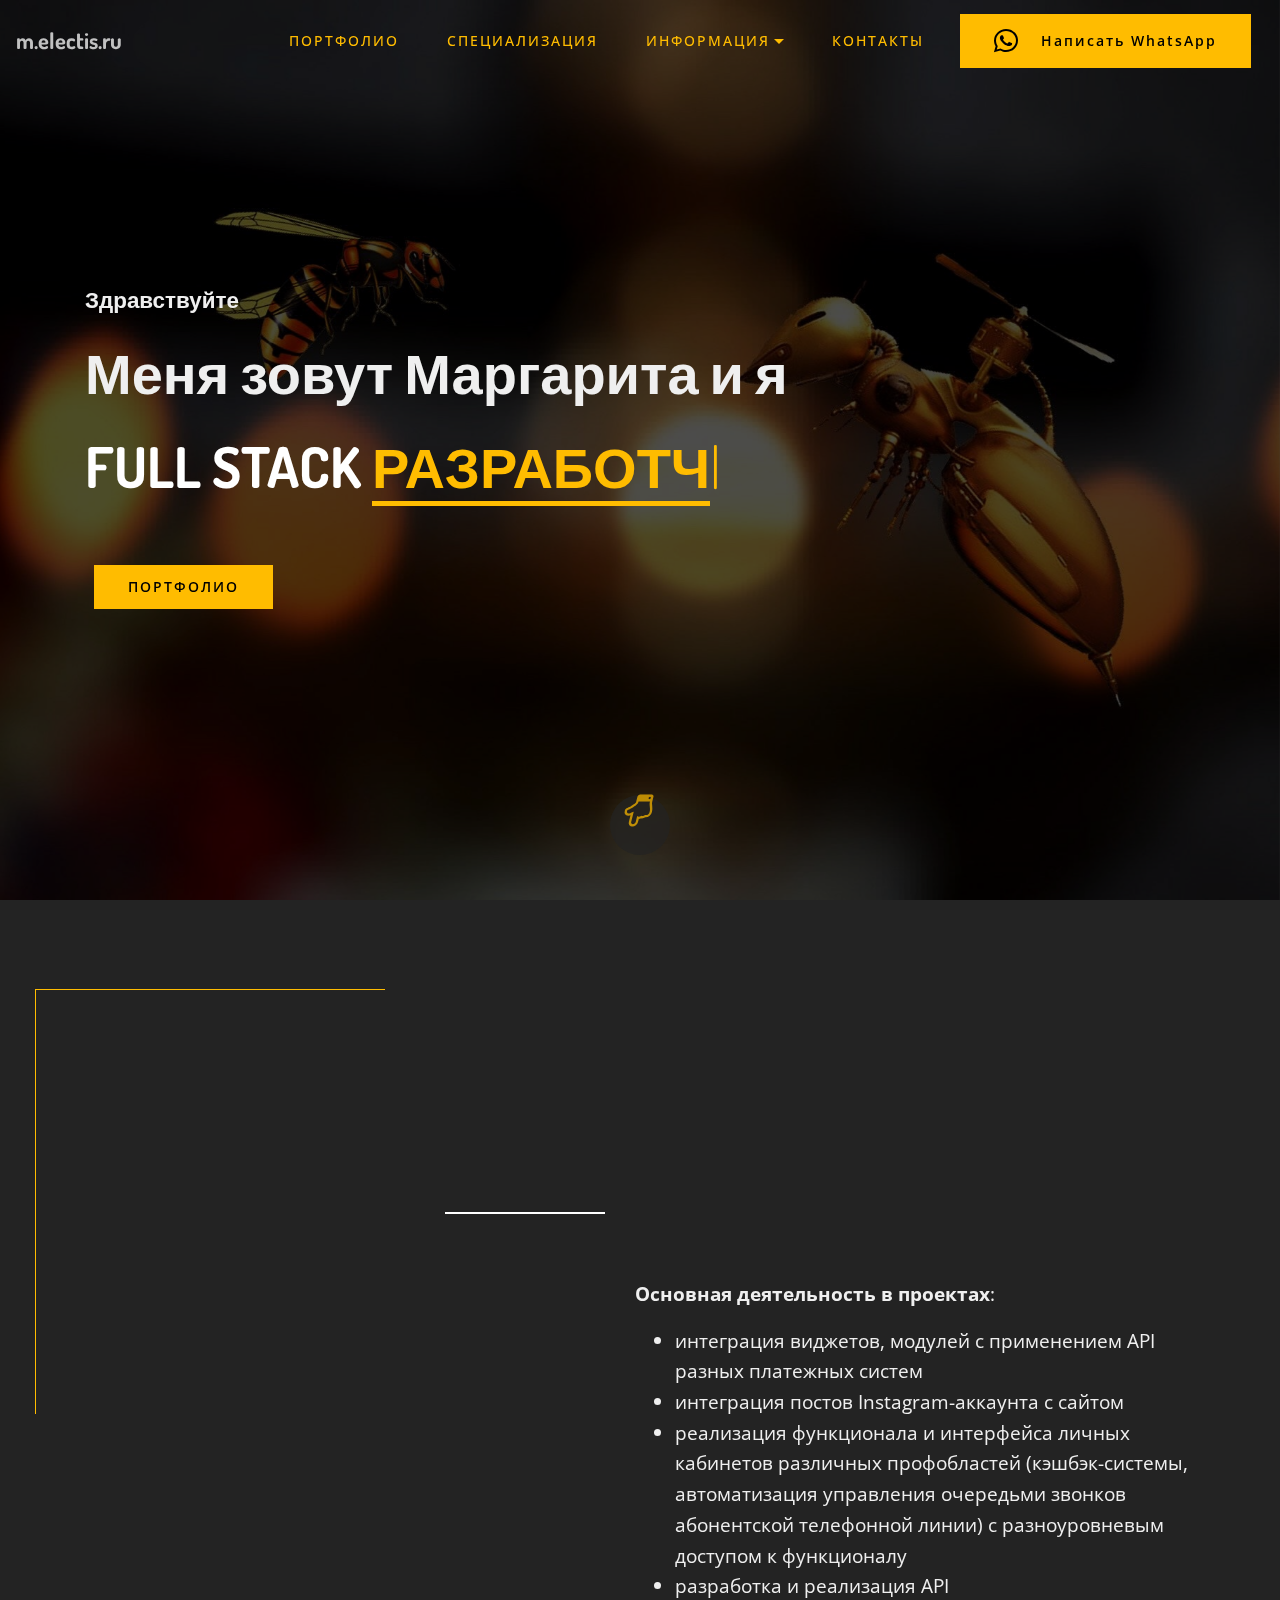
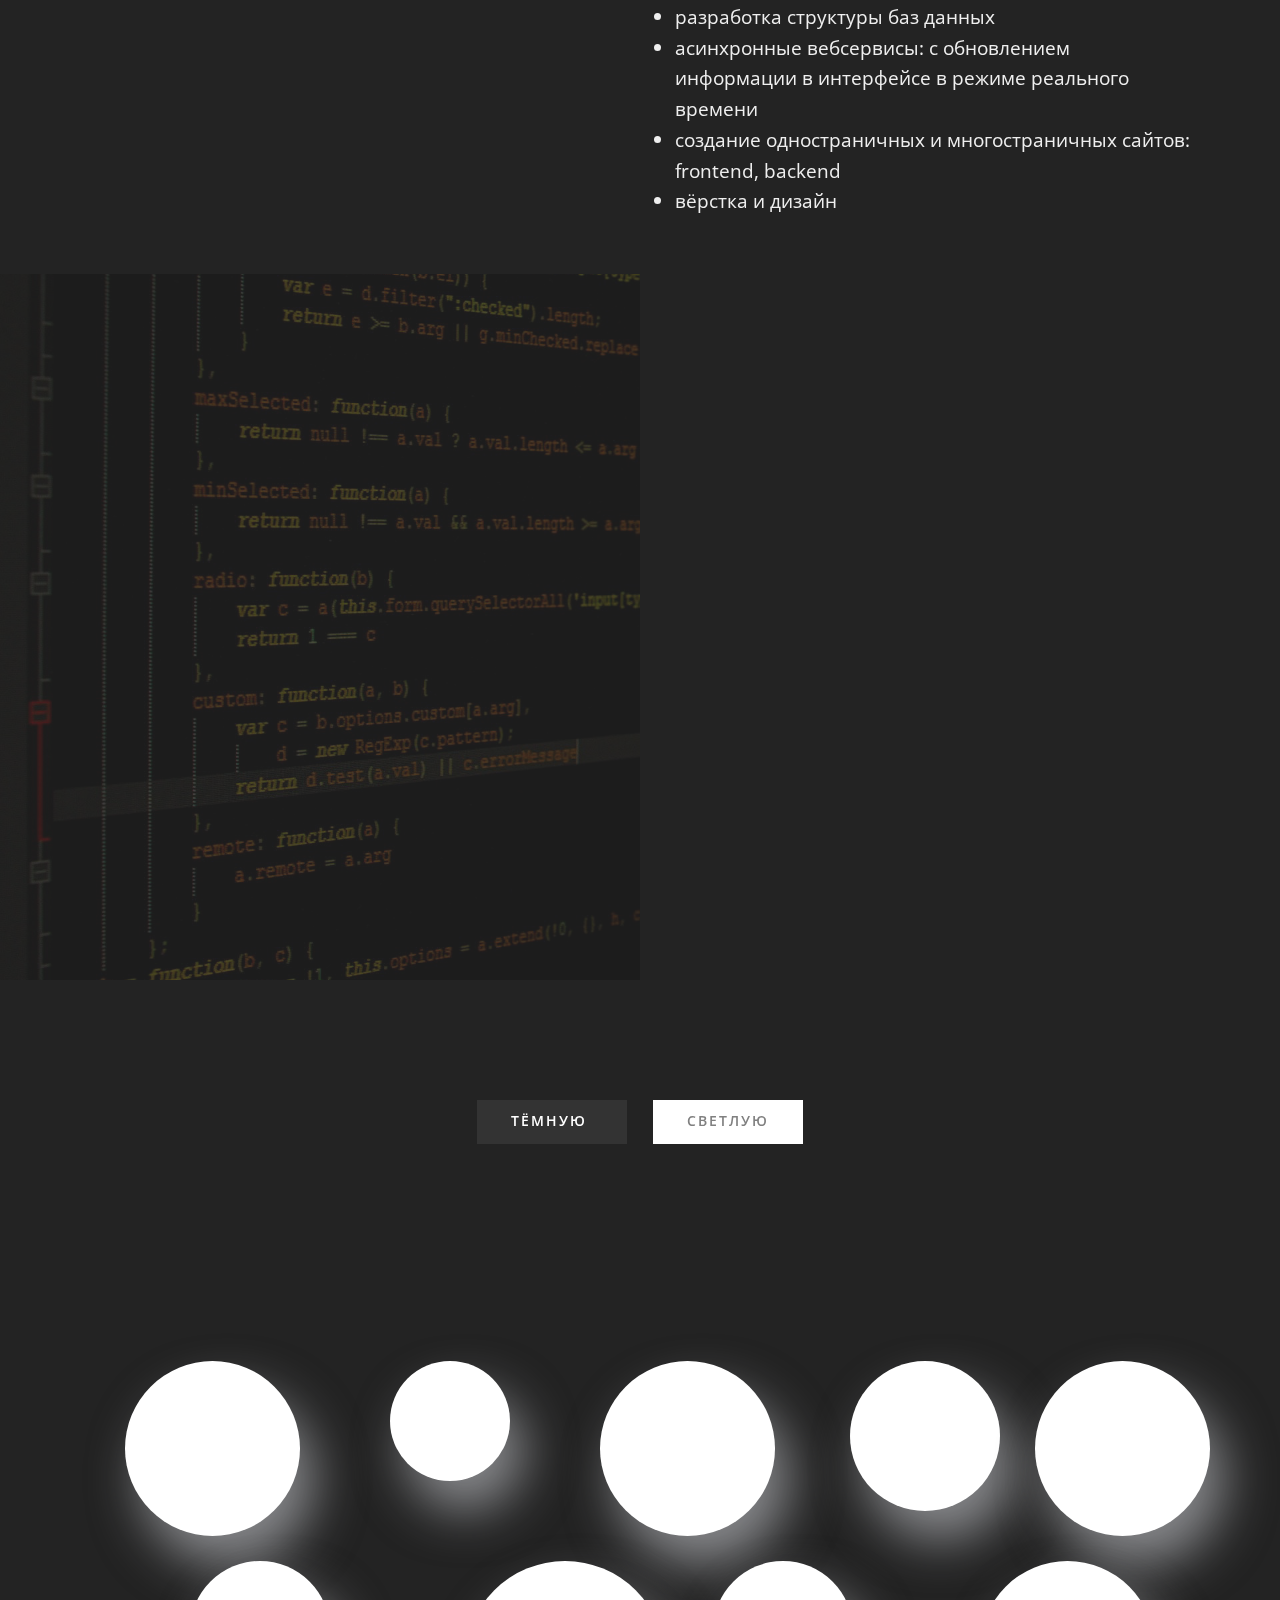
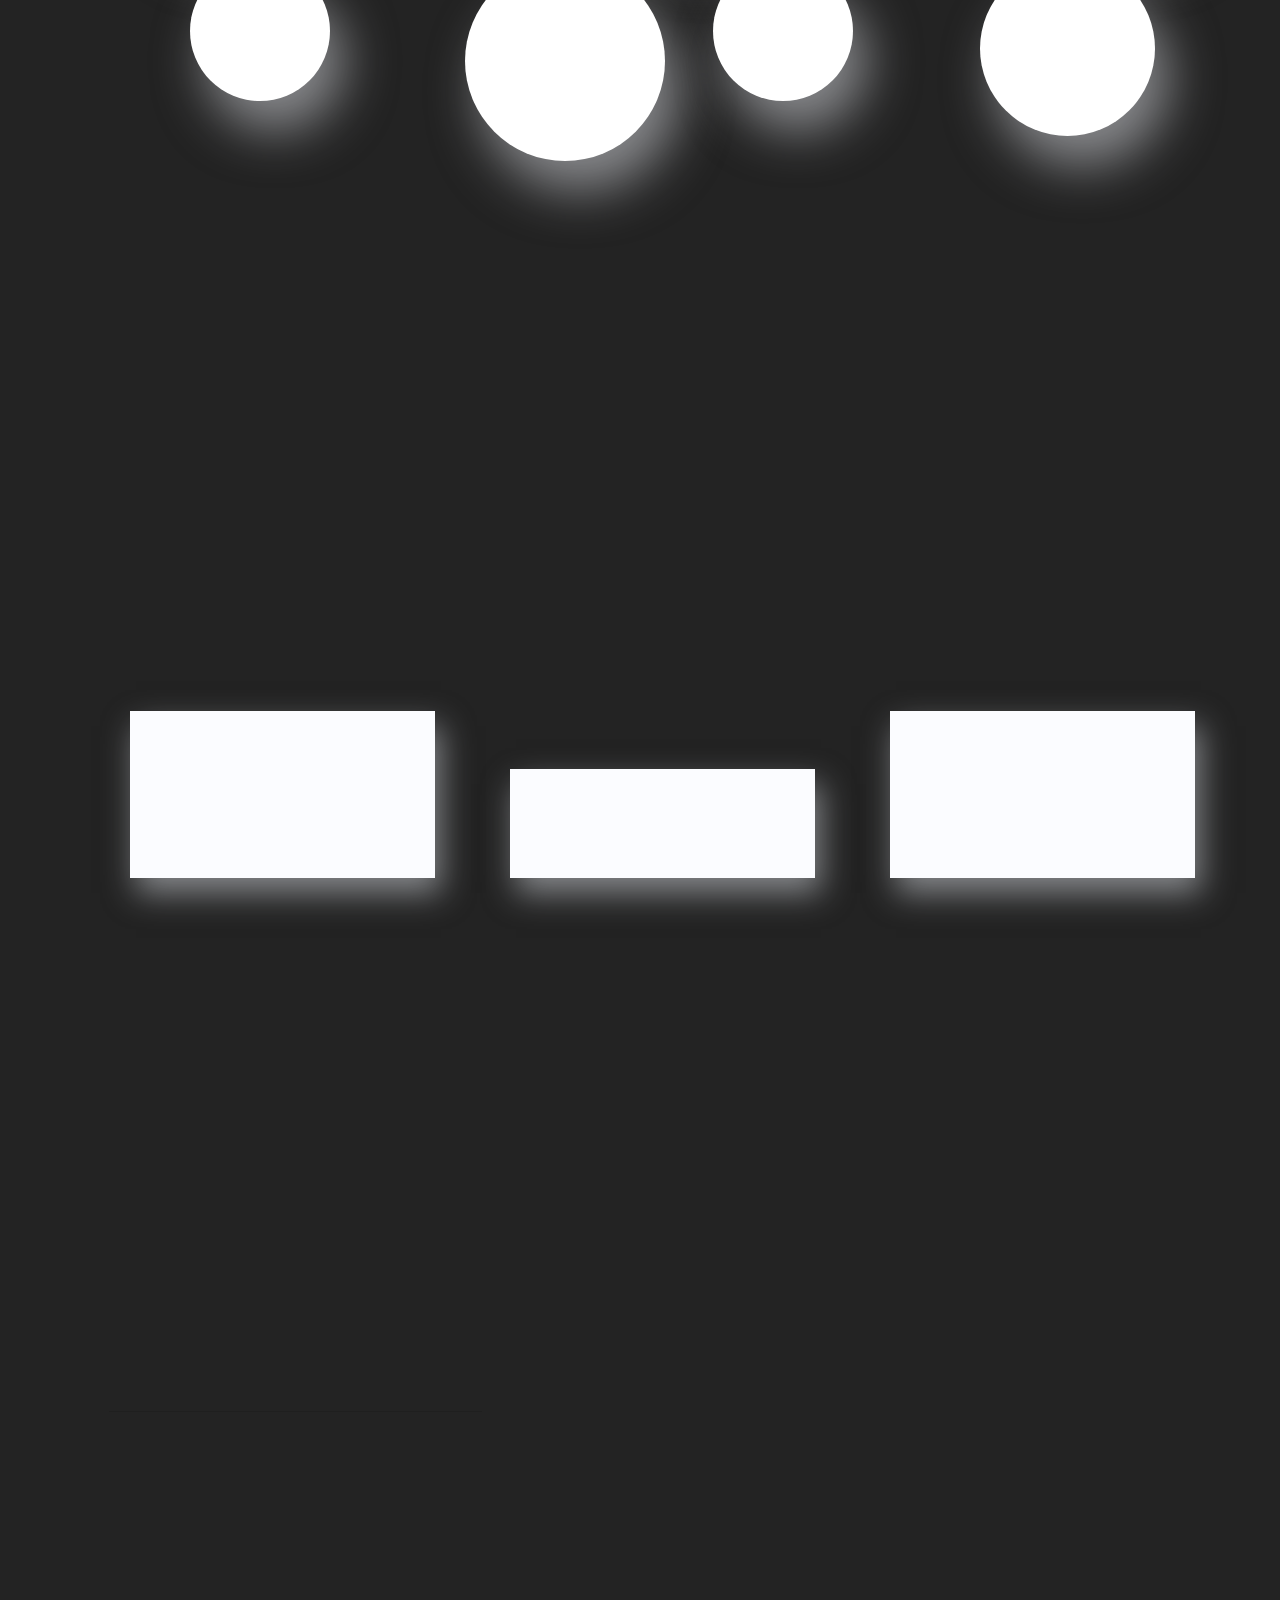
==== commit 73a283f0: "Update index.html" ====
--- a/index.html
+++ b/index.html
@@ -369,7 +369,7 @@
             <div class="col-sm-12 col-lg-5 col-md-6">
                 <div class="wrap px-4 pr-lg-5">
                     <h5 class="mbr-fonts-style pb-2 card-title mbr-regular align-left main-title display-5"></h5>
-                    <p class="mbr-fonts-style pb-5 card-title mbr-regular align-left main-text display-7">Если Вы заинтересовались в создании сайта или у Вас появились вопросы<strong>:</strong><br><strong>звоните, пишите на почту или заполните форму обратной связи</strong>&nbsp;<br></p>
+                    <p class="mbr-fonts-style pb-5 card-title mbr-regular align-left main-text display-7">Если Вы заинтересовались в создании сайта или у Вас появились вопросы<strong>:</strong><br><strong>звоните, пишите на почту или в онлайн-чат</strong>&nbsp;<br></p>
                     <div class="separator">
                         <span class="sep-holder">
                             <div class="sep-line">
@@ -392,30 +392,7 @@
                 </div>
             </div>
             <div class="col-sm-12 offset-lg-1 col-md-6 mbr-form" data-form-type="formoid">
-<!--Formbuilder Form-->
-<form action="https://mobirise.com/" method="POST" class="mbr-form form-with-styler" data-form-title="Form Name"><input type="hidden" name="email" data-form-email="true" value="0H0dQWGLBMr7PivkOskv5j+7NTld+LYFgO9q0fNujW316HPu0BFE/u9gjZEjuQW6m8A97Qe4VmFkqkWYx0e+8eNADVhUCTXx9zWQDCrIrJrViQuLhT5aB21WyWQT8U+t.4NzLvfxQkWVKern9qjH6yRXX+orhP1BJOwrv5e6Sf7joLPkWPN8xCRLB7Hb7YL3i3W8HOGZUeTzu27CIToD+yern5geei79IsrL6x/RgNLMsHa6O4SXGkxLpUR198Dj+">
-<div class="form-row">
-<div hidden="hidden" data-form-alert="" class="alert alert-success col-12">Ваше сообщение успешно отправлено!</div>
-<div hidden="hidden" data-form-alert-danger="" class="alert alert-danger col-12">Oops...! Возникла проблема! Повторите попытку позднее</div>
-</div>
-<div class="dragArea form-row">
-<div class="col-lg-12 col-md-12 col-sm-12 form-group" data-for="fio">
-<input type="text" name="fio" placeholder="Ваше имя*" data-form-field="fio" required="required" class="form-control display-7" value="" id="fio-form01-a">
-</div>
-<div class="col-sm-12 form-group" data-for="phone">
-<input type="tel" name="phone" placeholder="Контактный телефон*" data-form-field="phone" required="required" class="form-control display-7" value="" id="phone-form01-a">
-</div>
-<div data-for="email" class="col-sm-12 form-group">
-<input type="email" name="email" placeholder="Email" data-form-field="email" class="form-control display-7" value="" id="email-form01-a">
-</div>
-<div data-for="message" class="col-sm-12 form-group">
-<textarea name="message" placeholder="Ваше сообщение или вопрос*" data-form-field="message" required="required" class="form-control pt-4 display-7" id="message-form01-a"></textarea>
-</div>
-<div class="col-lg-12 col-md-12 col-sm-12 m-auto mbr-section-btn">
-<button type="submit" class="btn btn-primary display-7" onclick="ym(66628003,'reachGoal','btn_008'); return true;">Отправить</button>
-</div>
-</div>
-</form><!--Formbuilder Form-->
+
 </div>
         </div>
 </div></section>
@@ -467,8 +444,31 @@
         form_list('works_list', 2)
     )
 </script>
-
- <div id="scrollToTop" class="scrollToTop mbr-arrow-up"><a style="text-align: center;"><i class="mbr-arrow-up-icon mbr-arrow-up-icon-cm cm-icon cm-icon-smallarrow-up"></i></a></div>
+  
+  <script type='text/javascript'>
+(function () {
+    window['yandexChatWidgetCallback'] = function() {
+        try {
+            window.yandexChatWidget = new Ya.ChatWidget({
+                guid: '33ec1d05-e6ae-9288-4134-cb53c7c76a03',
+                buttonText: 'Отвечу на Ваши вопросы',
+                title: 'Чат',
+                theme: 'dark',
+                collapsedDesktop: 'never',
+                collapsedTouch: 'always'
+            });
+        } catch(e) { }
+    };
+    var n = document.getElementsByTagName('script')[0],
+        s = document.createElement('script');
+    s.async = true;
+    s.charset = 'UTF-8';
+    s.src = 'https://yastatic.net/s3/chat/widget.js';
+    n.parentNode.insertBefore(s, n);
+})();
+ </script>
+
+ 
     <input name="animation" type="hidden">
   
 </body>
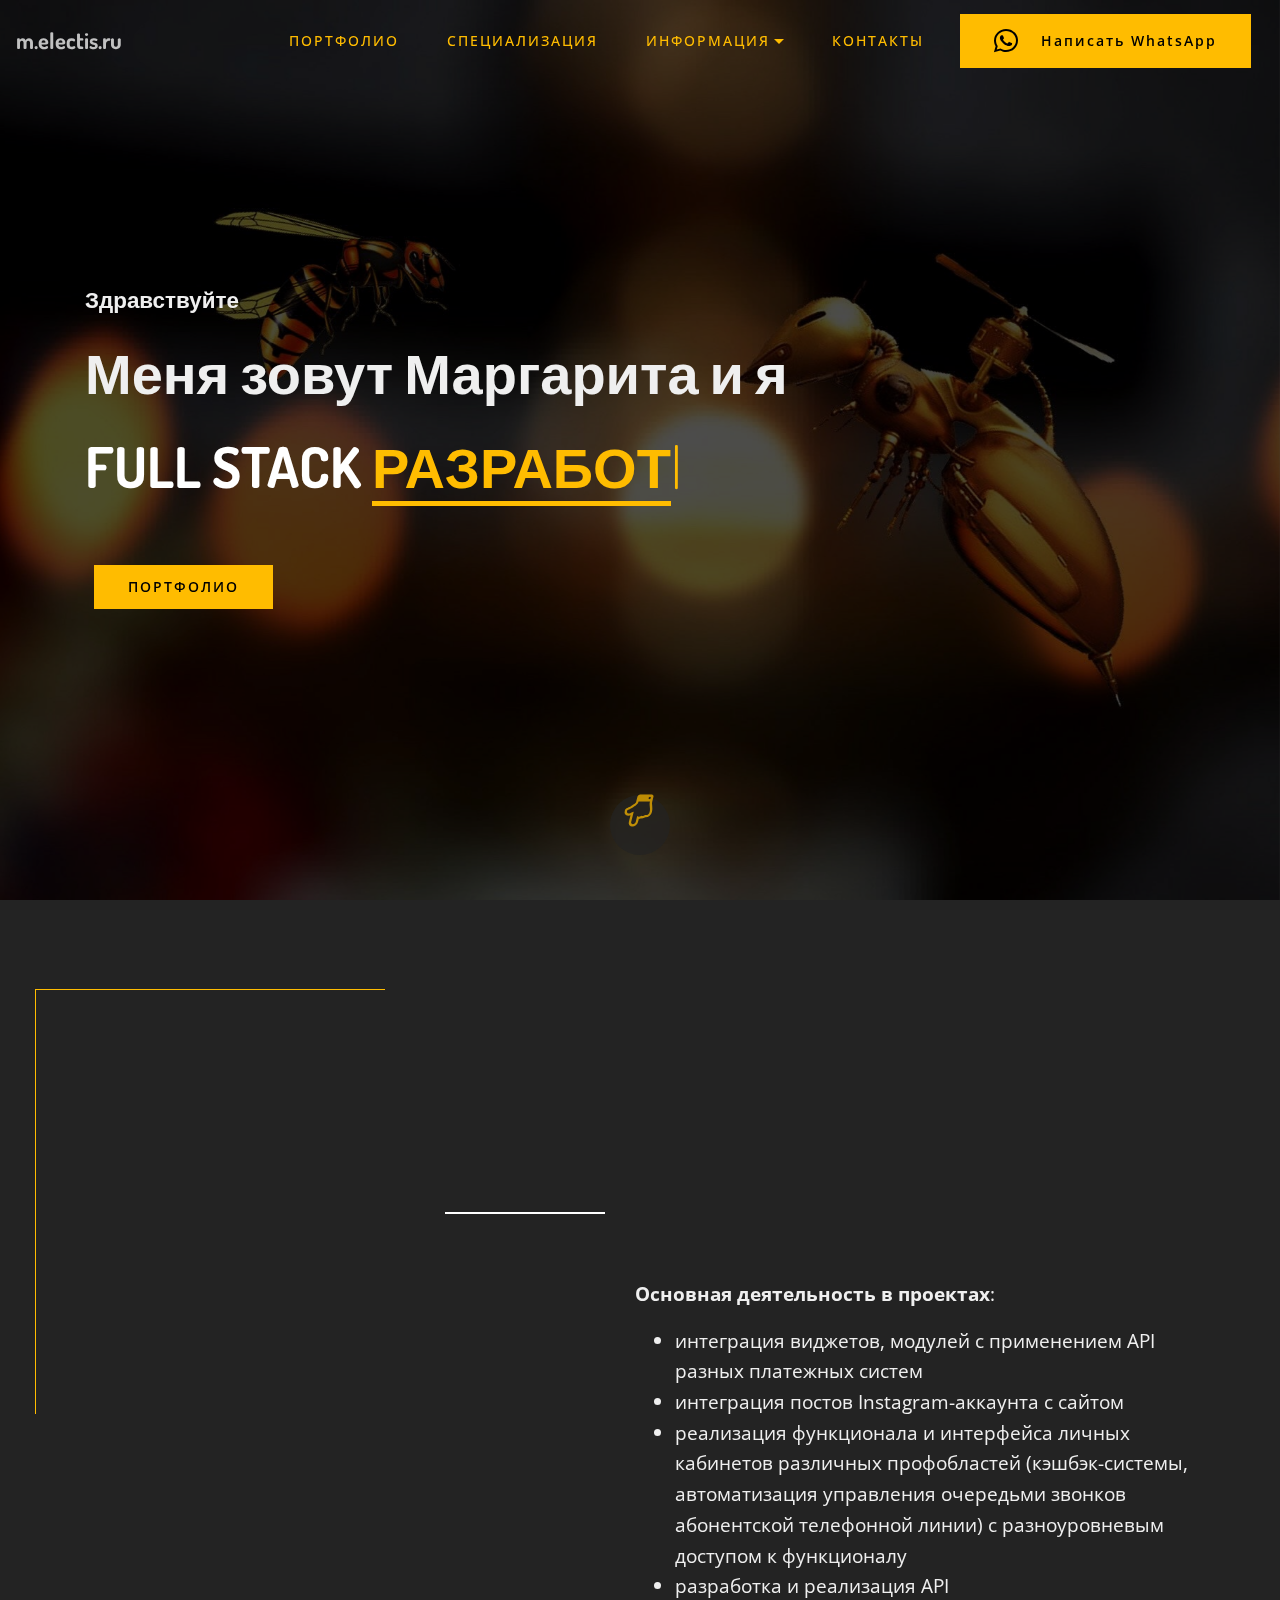
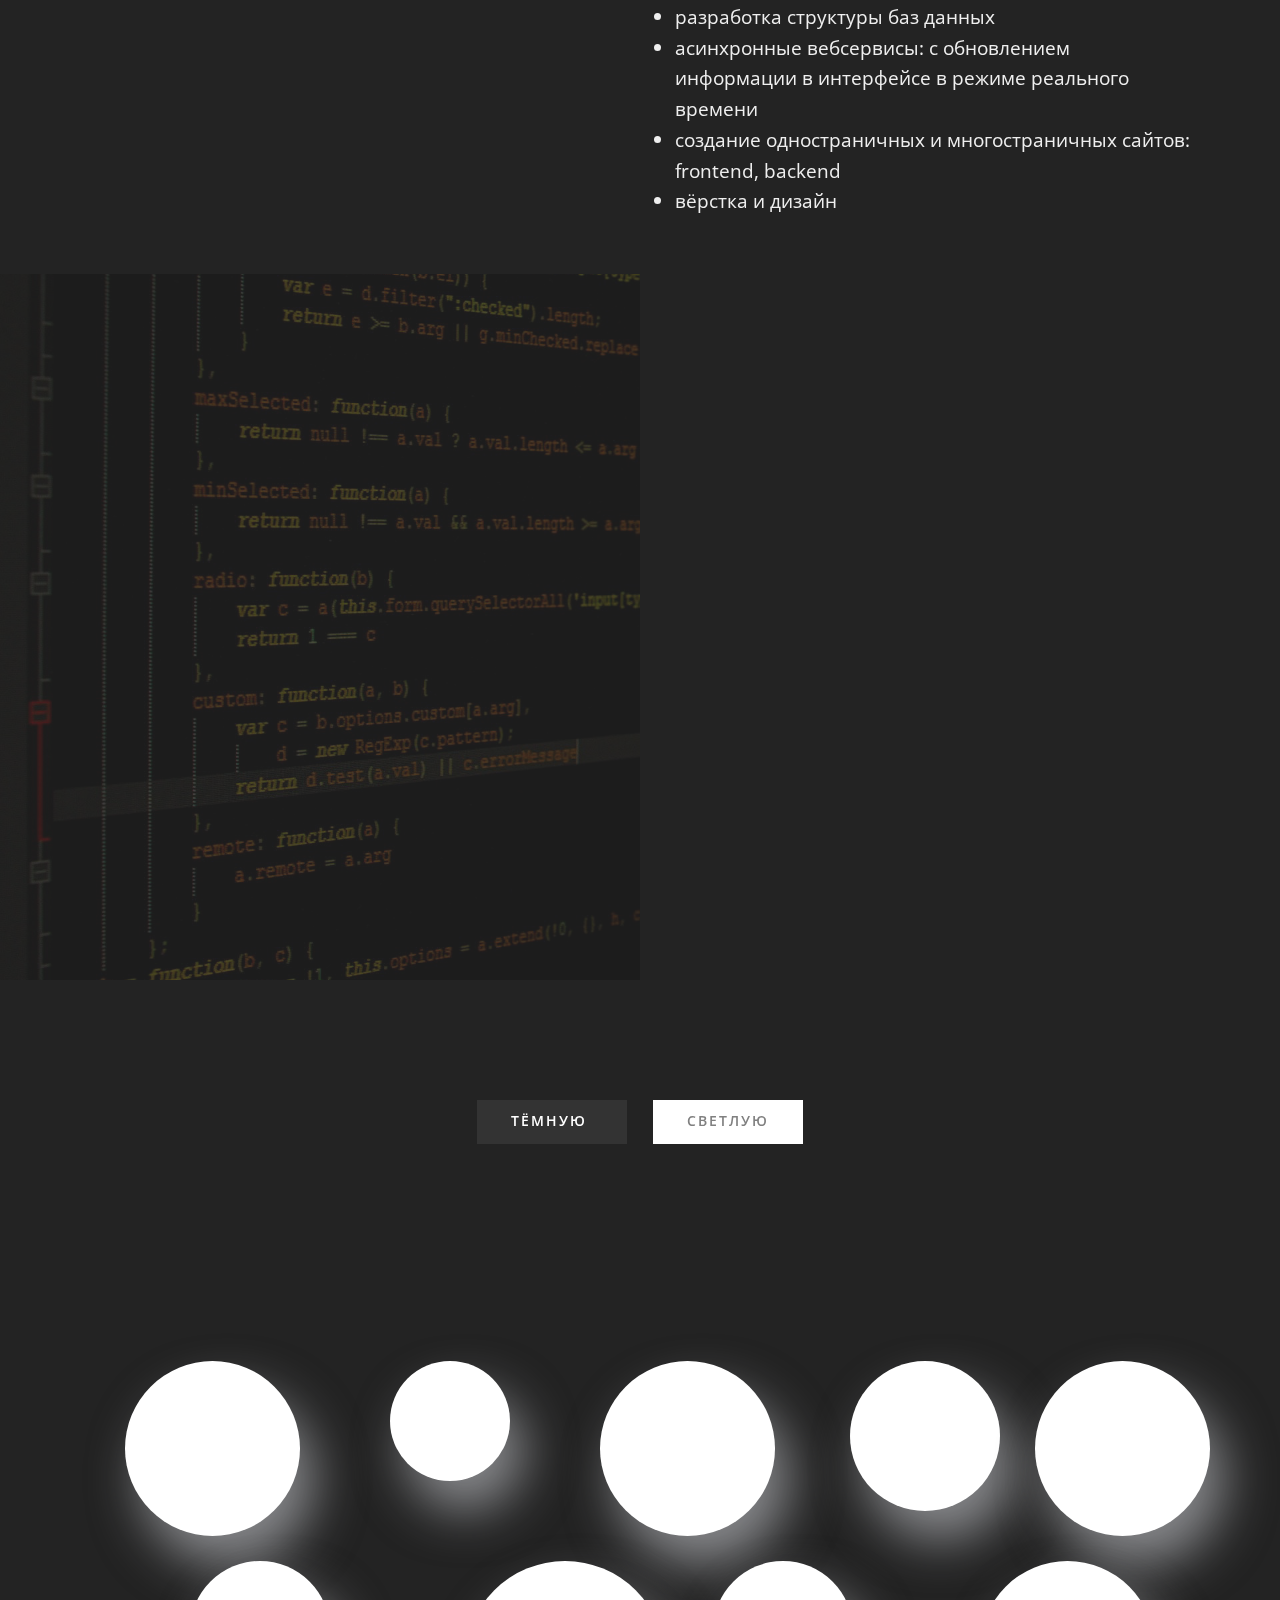
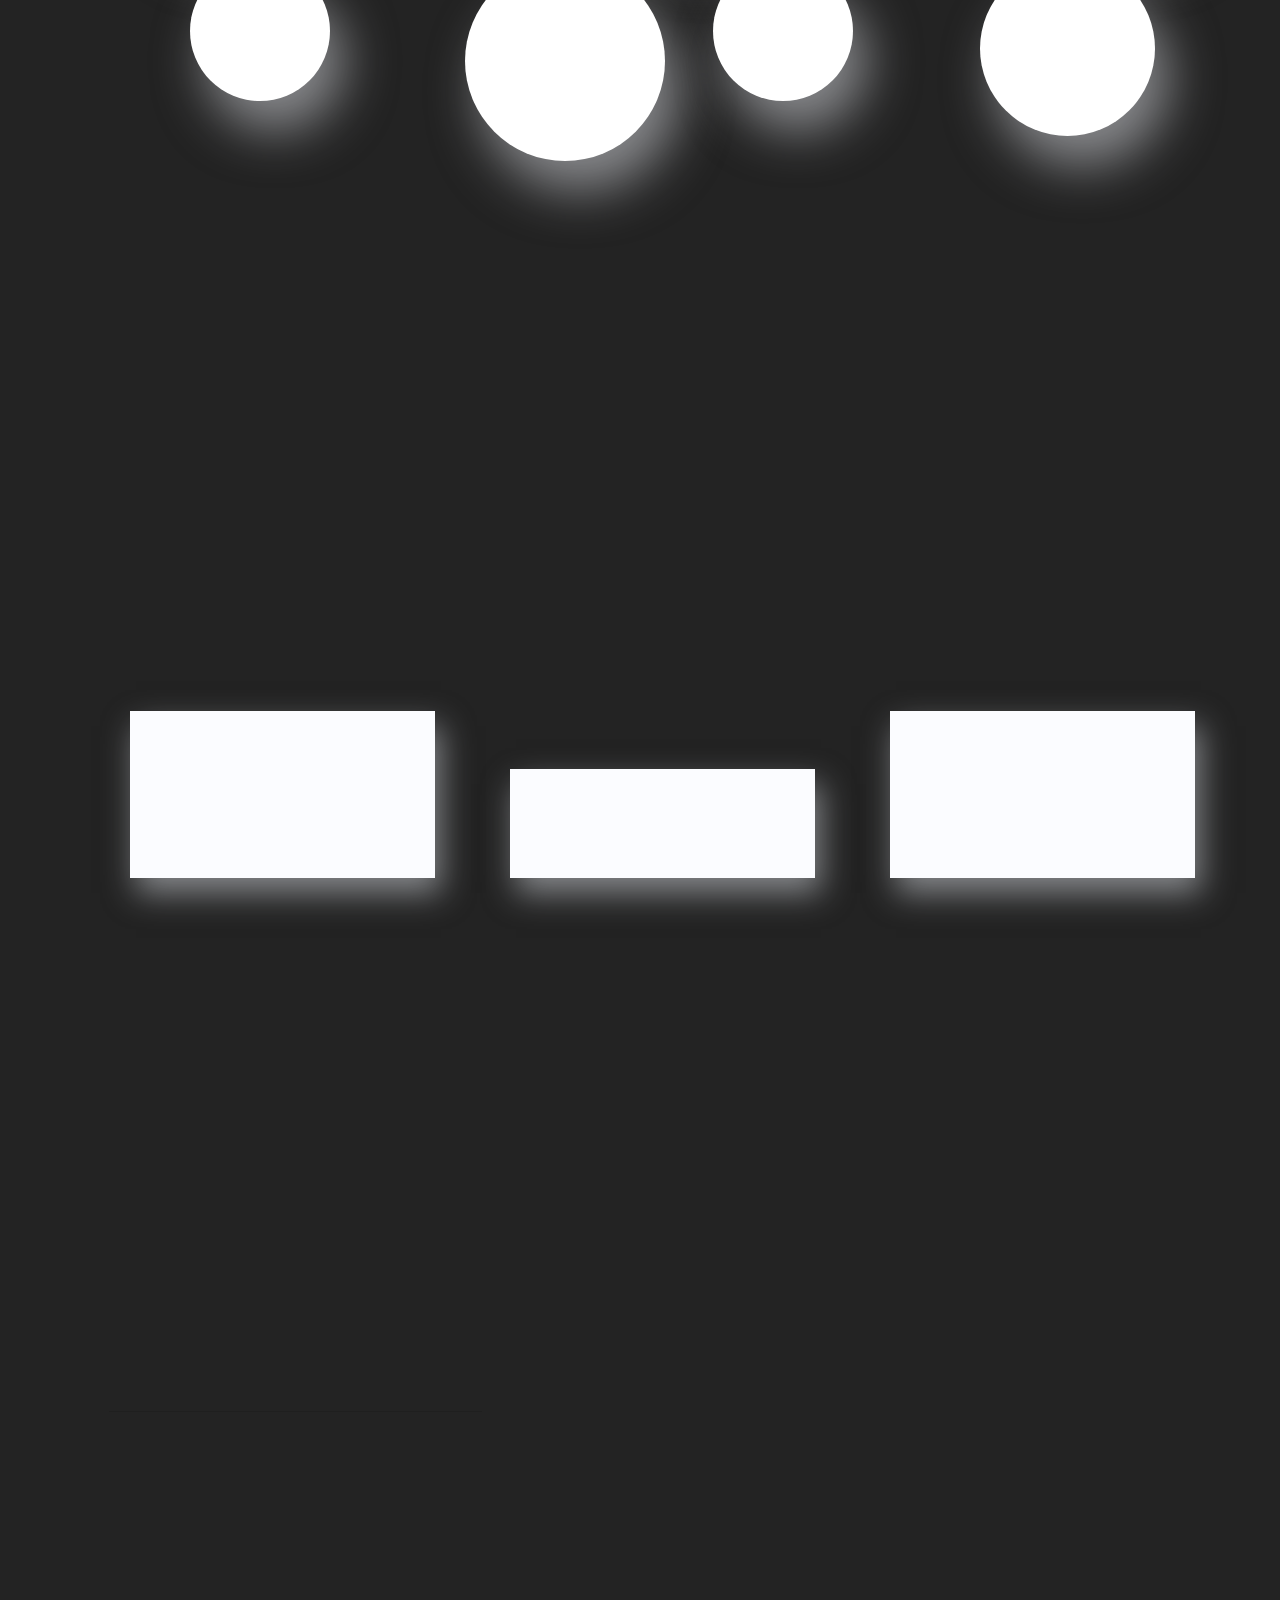
==== commit ed01b3cf: "Update index.html" ====
--- a/index.html
+++ b/index.html
@@ -377,7 +377,12 @@
                             </div>
                         </span>
                     </div>
-                    <h5 class="mbr-fonts-style pb-2 mbr-text mbr-regular align-left city display-7">
+                  
+                </div>
+            </div>
+            <div class="col-sm-12 offset-lg-1 col-md-6 mbr-form" data-form-type="formoid">
+              <h5 class="mbr-fonts-style pb-2 card-title mbr-regular align-left main-title display-5"></h5>  
+                  <h5 class="mbr-fonts-style pb-2 mbr-text mbr-regular align-left city display-7">
                         <span class="imind-email mbr-iconfont" style="color: rgb(255, 188, 0);"></span>
                         <strong><a href="mailto:me@electis.ru" class="hovercontact mb-2"><b>me@electis.ru</b></a> 
                         
@@ -389,9 +394,6 @@
                             <a href="tel:+7-961-9917703" class="hovercontact"><strong>+7-961-991-7703</strong></a></h5>
 
                     <p class="mbr-fonts-style pb-1 mbr-text mbr-regular align-left contacts display-7"></p>
-                </div>
-            </div>
-            <div class="col-sm-12 offset-lg-1 col-md-6 mbr-form" data-form-type="formoid">
 
 </div>
         </div>
